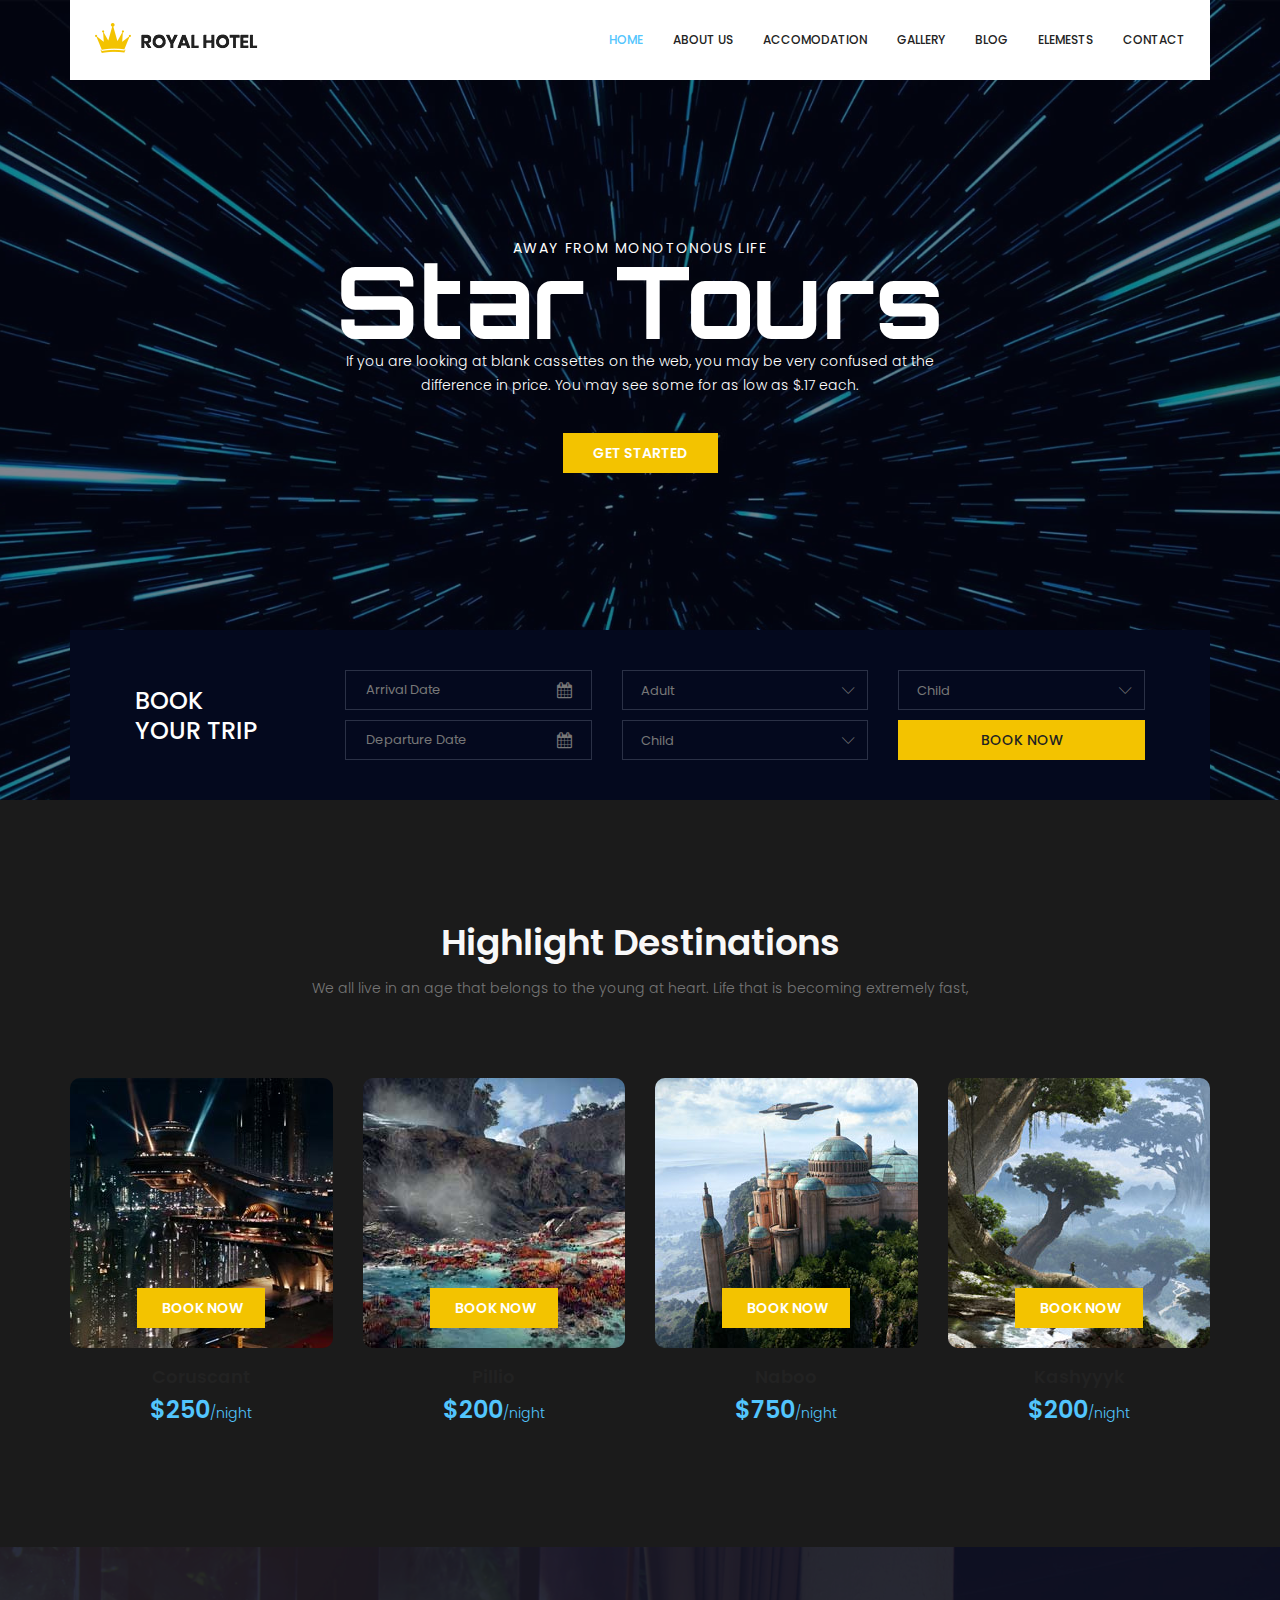
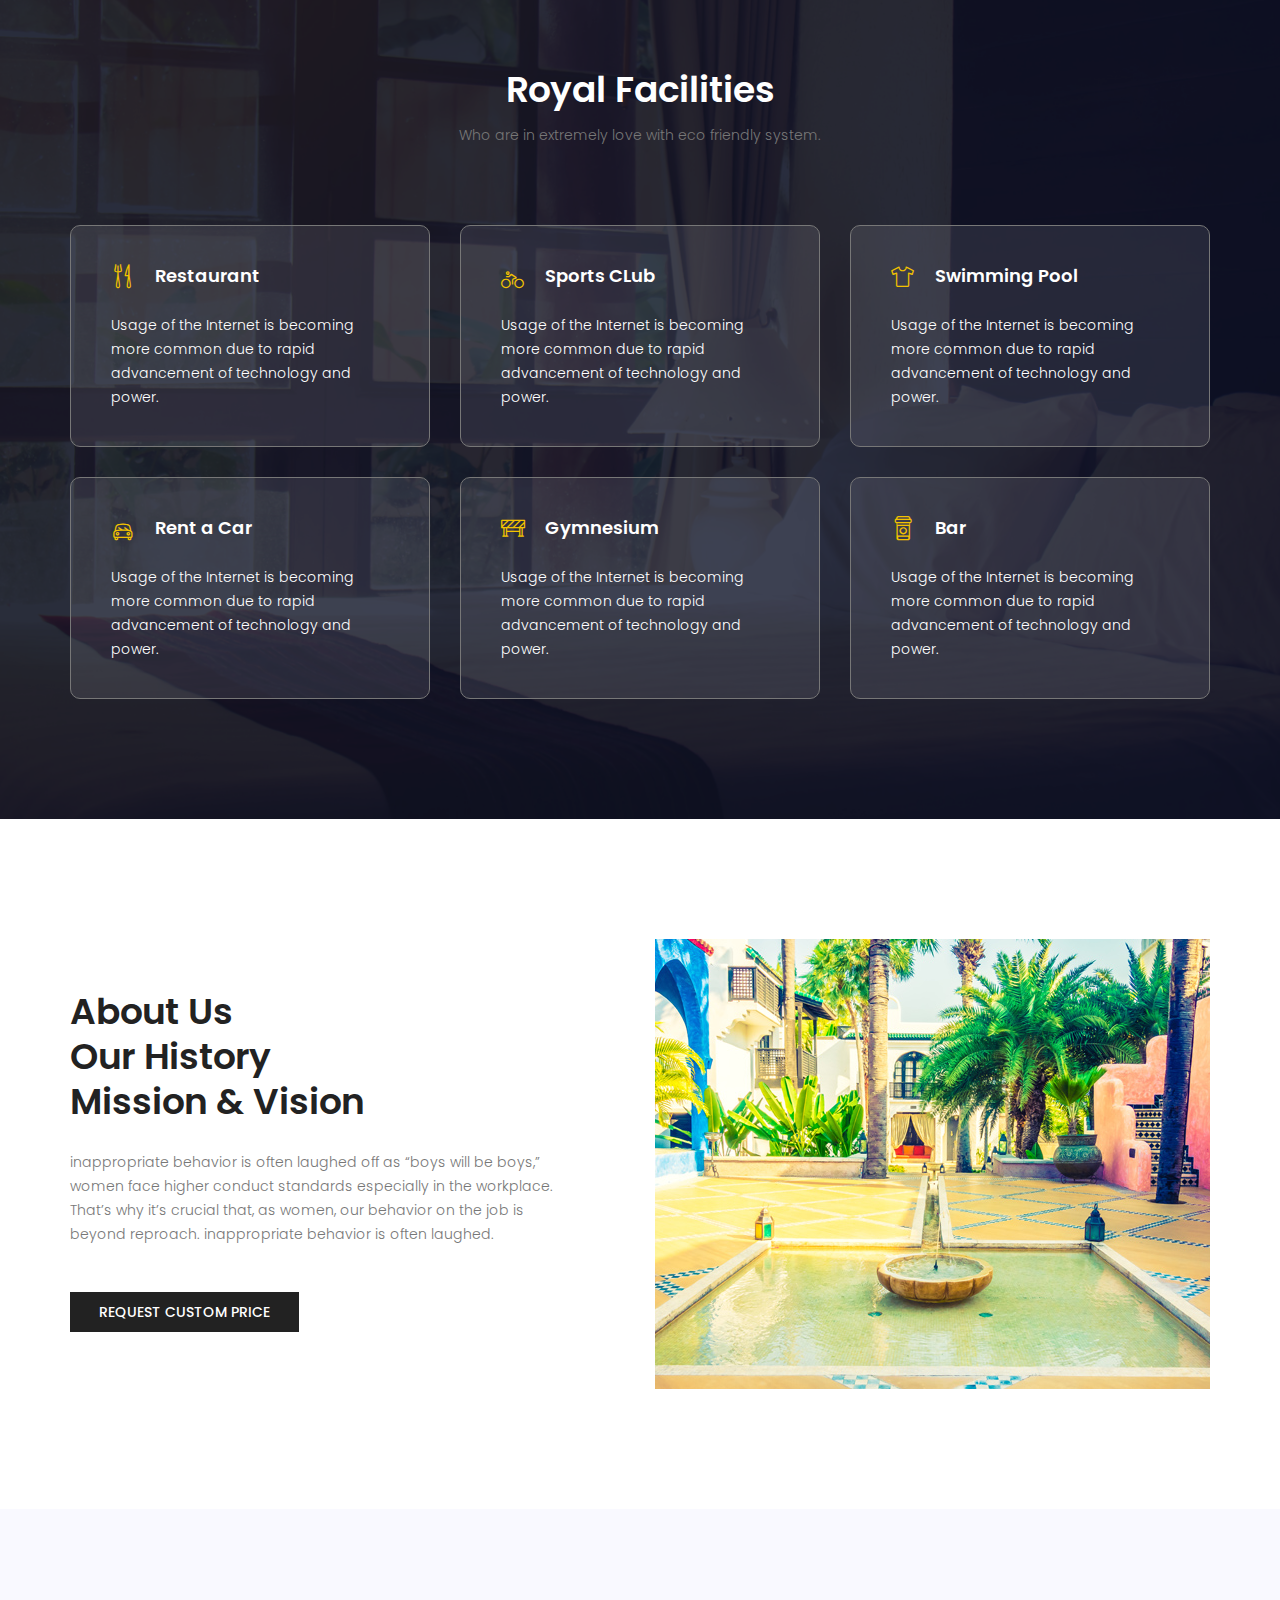
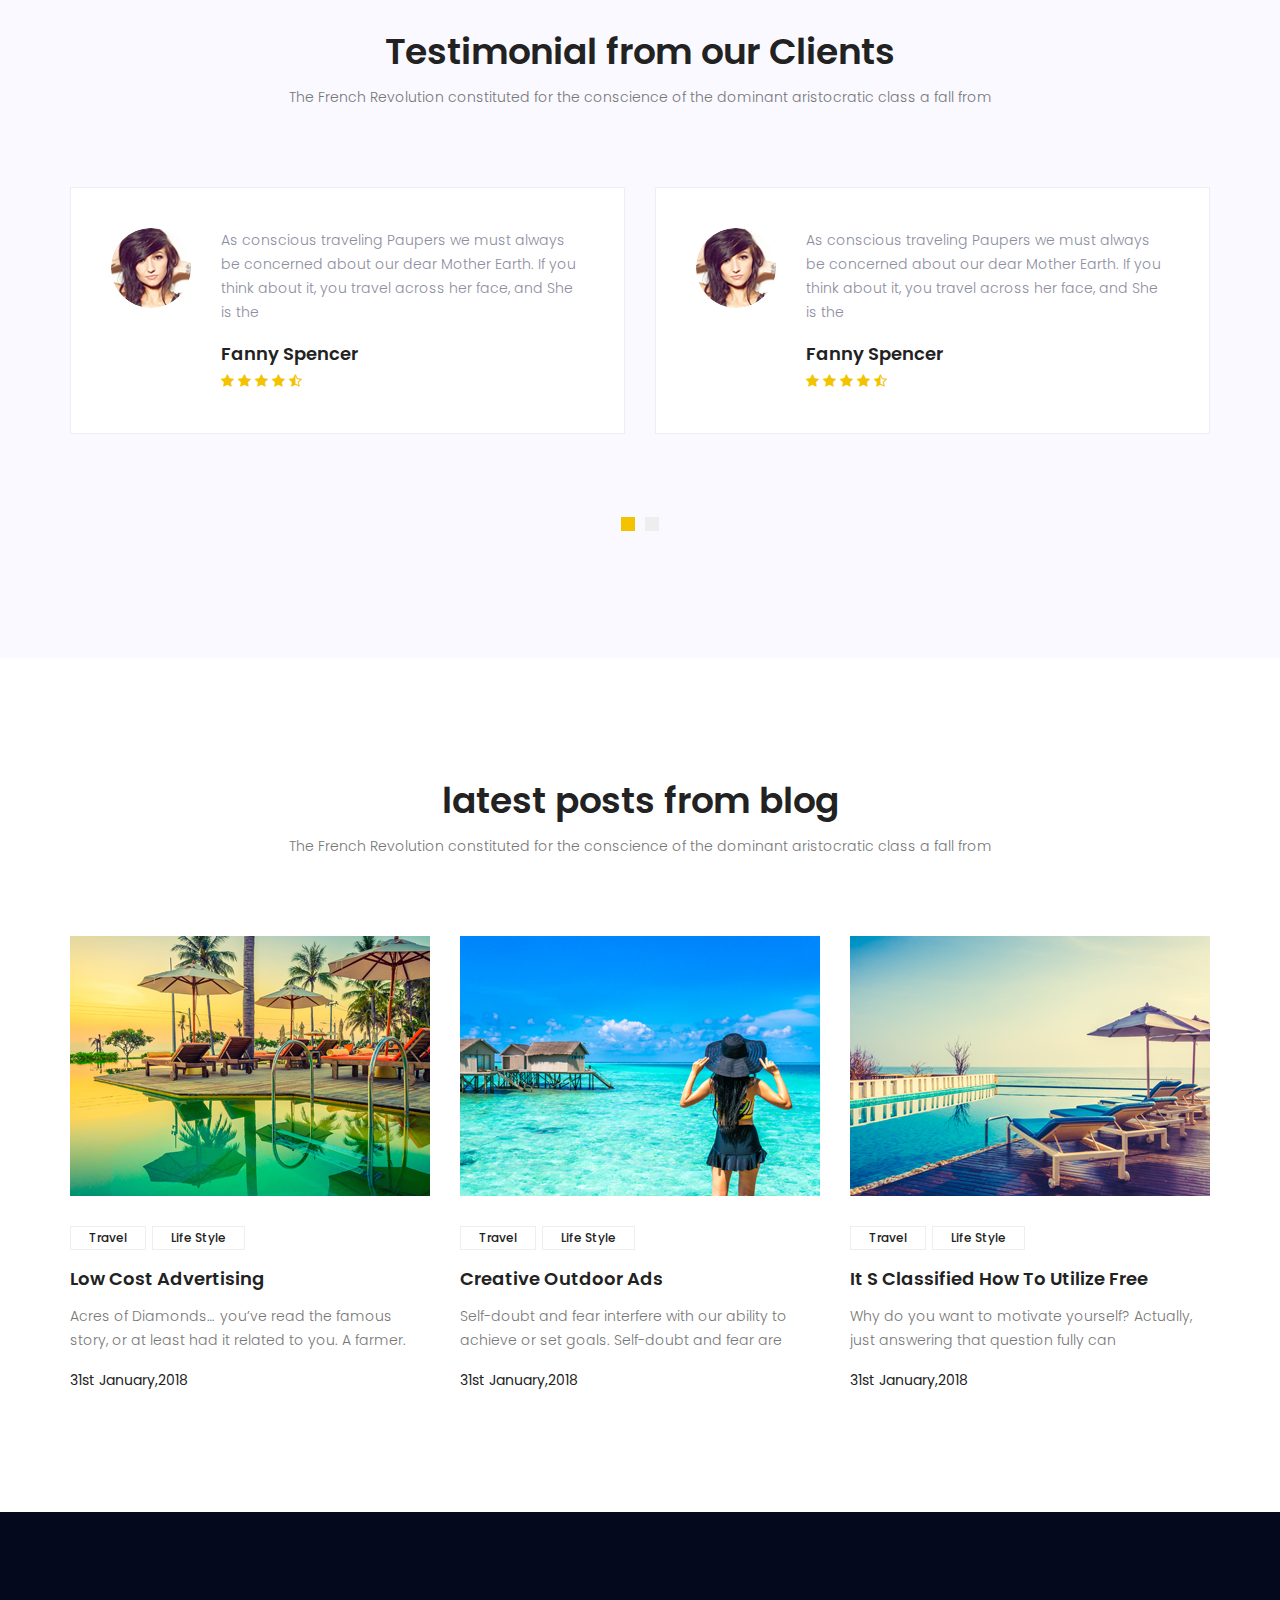
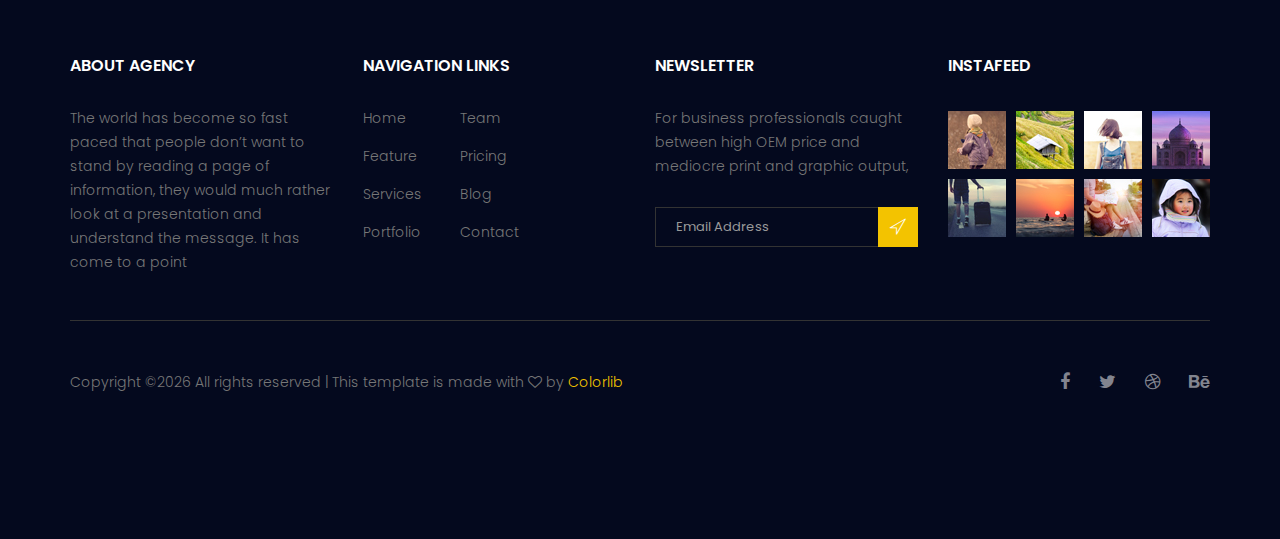
==== index.html @ d8315444 "Add files via upload" ====
<!doctype html>
<html lang="en">
    <head>
        <!-- Required meta tags -->
        <meta charset="utf-8">
        <meta name="viewport" content="width=device-width, initial-scale=1, shrink-to-fit=no">
        <link rel="icon" href="image/favicon.png" type="image/png">
        <title>Royal Hotel</title>
        <!-- Bootstrap CSS -->
        <link rel="stylesheet" href="css/bootstrap.css">
        <link rel="stylesheet" href="vendors/linericon/style.css">
        <link rel="stylesheet" href="css/font-awesome.min.css">
        <link rel="stylesheet" href="vendors/owl-carousel/owl.carousel.min.css">
        <link rel="stylesheet" href="vendors/bootstrap-datepicker/bootstrap-datetimepicker.min.css">
        <link rel="stylesheet" href="vendors/nice-select/css/nice-select.css">
        <link rel="stylesheet" href="vendors/owl-carousel/owl.carousel.min.css">
        <link rel="preconnect" href="https://fonts.googleapis.com">
        <link rel="preconnect" href="https://fonts.gstatic.com" crossorigin>
        <link href="https://fonts.googleapis.com/css2?family=Orbitron:wght@400..900&display=swap" rel="stylesheet">
        <!-- main css -->
        <link rel="stylesheet" href="css/style.css">
        <link rel="stylesheet" href="css/responsive.css">
    </head>
    <body>
        <!--================Header Area =================-->
        <header class="header_area">
            <div class="container">
                <nav class="navbar navbar-expand-lg navbar-light">
                    <!-- Brand and toggle get grouped for better mobile display -->
                    <a class="navbar-brand logo_h" href="index.html"><img src="image/Logo.png" alt=""></a>
                    <button class="navbar-toggler" type="button" data-toggle="collapse" data-target="#navbarSupportedContent" aria-controls="navbarSupportedContent" aria-expanded="false" aria-label="Toggle navigation">
                        <span class="icon-bar"></span>
                        <span class="icon-bar"></span>
                        <span class="icon-bar"></span>
                    </button>
                    <!-- Collect the nav links, forms, and other content for toggling -->
                    <div class="collapse navbar-collapse offset" id="navbarSupportedContent">
                        <ul class="nav navbar-nav menu_nav ml-auto">
                            <li class="nav-item active"><a class="nav-link" href="index.html">Home</a></li> 
                            <li class="nav-item"><a class="nav-link" href="about.html">About us</a></li>
                            <li class="nav-item"><a class="nav-link" href="accomodation.html">Accomodation</a></li>
                            <li class="nav-item"><a class="nav-link" href="gallery.html">Gallery</a></li>
                            <li class="nav-item submenu dropdown">
                                <a href="#" class="nav-link dropdown-toggle" data-toggle="dropdown" role="button" aria-haspopup="true" aria-expanded="false">Blog</a>
                                <ul class="dropdown-menu">
                                    <li class="nav-item"><a class="nav-link" href="blog.html">Blog</a></li>
                                    <li class="nav-item"><a class="nav-link" href="blog-single.html">Blog Details</a></li>
                                </ul>
                            </li> 
                            <li class="nav-item"><a class="nav-link" href="elements.html">Elemests</a></li>
                            <li class="nav-item"><a class="nav-link" href="contact.html">Contact</a></li>
                        </ul>
                    </div> 
                </nav>
            </div>
        </header>
        <!--================Header Area =================-->
        
        <!--================Banner Area =================-->
        <section class="banner_area">
            <div class="booking_table d_flex align-items-center">
            	<div class="overlay bg-parallax" data-stellar-ratio="0.9" data-stellar-vertical-offset="0" data-background=""></div>
				<div class="container">
					<div class="banner_content text-center">
						<h6>Away from monotonous life</h6>
						<h2>Star Tours</h2>
						<p>If you are looking at blank cassettes on the web, you may be very confused at the<br> difference in price. You may see some for as low as $.17 each.</p>
						<a href="#" class="btn theme_btn button_hover">Get Started</a>
					</div>
				</div>
            </div>
            <div class="hotel_booking_area position">
                <div class="container">
                    <div class="hotel_booking_table">
                        <div class="col-md-3">
                            <h2>Book<br> Your Trip</h2>
                        </div>
                        <div class="col-md-9">
                            <div class="boking_table">
                                <div class="row">
                                    <div class="col-md-4">
                                        <div class="book_tabel_item">
                                            <div class="form-group">
                                                <div class='input-group date' id='datetimepicker11'>
                                                    <input type='text' class="form-control" placeholder="Arrival Date"/>
                                                    <span class="input-group-addon">
                                                        <i class="fa fa-calendar" aria-hidden="true"></i>
                                                    </span>
                                                </div>
                                            </div>
                                            <div class="form-group">
                                                <div class='input-group date' id='datetimepicker1'>
                                                    <input type='text' class="form-control" placeholder="Departure Date"/>
                                                    <span class="input-group-addon">
                                                        <i class="fa fa-calendar" aria-hidden="true"></i>
                                                    </span>
                                                </div>
                                            </div>
                                        </div>
                                    </div>
                                    <div class="col-md-4">
                                        <div class="book_tabel_item">
                                            <div class="input-group">
                                                <select class="wide">
                                                    <option data-display="Adult">Adult</option>
                                                    <option value="1">Old</option>
                                                    <option value="2">Younger</option>
                                                    <option value="3">Potato</option>
                                                </select>
                                            </div>
                                            <div class="input-group">
                                                <select class="wide">
                                                    <option data-display="Child">Child</option>
                                                    <option value="1">Child</option>
                                                    <option value="2">Baby</option>
                                                    <option value="3">Child</option>
                                                </select>
                                            </div>
                                        </div>
                                    </div>
                                    <div class="col-md-4">
                                        <div class="book_tabel_item">
                                            <div class="input-group">
                                                <select class="wide">
                                                    <option data-display="Child">Number of Rooms</option>
                                                    <option value="1">Room 01</option>
                                                    <option value="2">Room 02</option>
                                                    <option value="3">Room 03</option>
                                                </select>
                                            </div>
                                            <a class="book_now_btn button_hover" href="#">Book Now</a>
                                        </div>
                                    </div>
                                </div>
                            </div>
                        </div>
                    </div>
                </div>
            </div>
        </section>
        <!--================Banner Area =================-->
        
        <!--================ Accomodation Area  =================-->
        <section class="accomodation_area section_gap">
            <div class="container">
                <div class="section_title text-center">
                    <h2 class="accomodation_title_color">Highlight Destinations</h2>
                    <p>We all live in an age that belongs to the young at heart. Life that is becoming extremely fast, </p>
                </div>
                <div class="row mb_30">
                    <div class="col-lg-3 col-sm-6">
                        <div class="accomodation_item text-center">
                            <div class="hotel_img">
                                <img src="image/coruscant_planeta_star_tours_turismo_espacial.jpg" alt="">
                                <a href="#" class="btn theme_btn button_hover">Book Now</a>
                            </div>
                            <a href="#"><h4 class="sec_h4">Coruscant</h4></a>
                            <h5>$250<small>/night</small></h5>
                        </div>
                    </div>
                    <div class="col-lg-3 col-sm-6">
                        <div class="accomodation_item text-center">
                            <div class="hotel_img">
                                <img src="image/pillio-planeta-tour-star-tours-turismo.jpg" alt="">
                                <a href="#" class="btn theme_btn button_hover">Book Now</a>
                            </div>
                            <a href="#"><h4 class="sec_h4">Pillio</h4></a>
                            <h5>$200<small>/night</small></h5>
                        </div>
                    </div>
                    <div class="col-lg-3 col-sm-6">
                        <div class="accomodation_item text-center">
                            <div class="hotel_img">
                                <img src="image/visite_planeta_naboo_star_tours.jpg" alt="">
                                <a href="#" class="btn theme_btn button_hover">Book Now</a>
                            </div>
                            <a href="#"><h4 class="sec_h4">Naboo</h4></a>
                            <h5>$750<small>/night</small></h5>
                        </div>
                    </div>
                    <div class="col-lg-3 col-sm-6">
                        <div class="accomodation_item text-center">
                            <div class="hotel_img">
                                <img src="image/kashyyyk_planeta_star_tours_turismo_espacial.jpg" alt="">
                                <a href="#" class="btn theme_btn button_hover">Book Now</a>
                            </div>
                            <a href="#"><h4 class="sec_h4">Kashyyyk</h4></a>
                            <h5>$200<small>/night</small></h5>
                        </div>
                    </div>
                </div>
            </div>
        </section>
        <!--================ Accomodation Area  =================-->
        
        <!--================ Facilities Area  =================-->
        <section class="facilities_area section_gap">
            <div class="overlay bg-parallax" data-stellar-ratio="0.8" data-stellar-vertical-offset="0" data-background="">  
            </div>
            <div class="container">
                <div class="section_title text-center">
                    <h2 class="title_w">Royal Facilities</h2>
                    <p>Who are in extremely love with eco friendly system.</p>
                </div>
                <div class="row mb_30">
                    <div class="col-lg-4 col-md-6">
                        <div class="facilities_item">
                            <h4 class="sec_h4"><i class="lnr lnr-dinner"></i>Restaurant</h4>
                            <p>Usage of the Internet is becoming more common due to rapid advancement of technology and power.</p>
                        </div>
                    </div>
                    <div class="col-lg-4 col-md-6">
                        <div class="facilities_item">
                            <h4 class="sec_h4"><i class="lnr lnr-bicycle"></i>Sports CLub</h4>
                            <p>Usage of the Internet is becoming more common due to rapid advancement of technology and power.</p>
                        </div>
                    </div>
                    <div class="col-lg-4 col-md-6">
                        <div class="facilities_item">
                            <h4 class="sec_h4"><i class="lnr lnr-shirt"></i>Swimming Pool</h4>
                            <p>Usage of the Internet is becoming more common due to rapid advancement of technology and power.</p>
                        </div>
                    </div>
                    <div class="col-lg-4 col-md-6">
                        <div class="facilities_item">
                            <h4 class="sec_h4"><i class="lnr lnr-car"></i>Rent a Car</h4>
                            <p>Usage of the Internet is becoming more common due to rapid advancement of technology and power.</p>
                        </div>
                    </div>
                    <div class="col-lg-4 col-md-6">
                        <div class="facilities_item">
                            <h4 class="sec_h4"><i class="lnr lnr-construction"></i>Gymnesium</h4>
                            <p>Usage of the Internet is becoming more common due to rapid advancement of technology and power.</p>
                        </div>
                    </div>
                    <div class="col-lg-4 col-md-6">
                        <div class="facilities_item">
                            <h4 class="sec_h4"><i class="lnr lnr-coffee-cup"></i>Bar</h4>
                            <p>Usage of the Internet is becoming more common due to rapid advancement of technology and power.</p>
                        </div>
                    </div>
                </div>
            </div>
        </section>
        <!--================ Facilities Area  =================-->
        
        <!--================ About History Area  =================-->
        <section class="about_history_area section_gap">
            <div class="container">
                <div class="row">
                    <div class="col-md-6 d_flex align-items-center">
                        <div class="about_content ">
                            <h2 class="title title_color">About Us <br>Our History<br>Mission & Vision</h2>
                            <p>inappropriate behavior is often laughed off as “boys will be boys,” women face higher conduct standards especially in the workplace. That’s why it’s crucial that, as women, our behavior on the job is beyond reproach. inappropriate behavior is often laughed.</p>
                            <a href="#" class="button_hover theme_btn_two">Request Custom Price</a>
                        </div>
                    </div>
                    <div class="col-md-6">
                        <img class="img-fluid" src="image/about_bg.jpg" alt="img">
                    </div>
                </div>
            </div>
        </section>
        <!--================ About History Area  =================-->
        
        <!--================ Testimonial Area  =================-->
        <section class="testimonial_area section_gap">
            <div class="container">
                <div class="section_title text-center">
                    <h2 class="title_color">Testimonial from our Clients</h2>
                    <p>The French Revolution constituted for the conscience of the dominant aristocratic class a fall from </p>
                </div>
                <div class="testimonial_slider owl-carousel">
                    <div class="media testimonial_item">
                        <img class="rounded-circle" src="image/testtimonial-1.jpg" alt="">
                        <div class="media-body">
                            <p>As conscious traveling Paupers we must always be concerned about our dear Mother Earth. If you think about it, you travel across her face, and She is the </p>
                            <a href="#"><h4 class="sec_h4">Fanny Spencer</h4></a>
                            <div class="star">
                                <a href="#"><i class="fa fa-star"></i></a>
                                <a href="#"><i class="fa fa-star"></i></a>
                                <a href="#"><i class="fa fa-star"></i></a>
                                <a href="#"><i class="fa fa-star"></i></a>
                                <a href="#"><i class="fa fa-star-half-o"></i></a>
                            </div>
                        </div>
                    </div>    
                    <div class="media testimonial_item">
                        <img class="rounded-circle" src="image/testtimonial-1.jpg" alt="">
                        <div class="media-body">
                            <p>As conscious traveling Paupers we must always be concerned about our dear Mother Earth. If you think about it, you travel across her face, and She is the </p>
                            <a href="#"><h4 class="sec_h4">Fanny Spencer</h4></a>
                            <div class="star">
                                <a href="#"><i class="fa fa-star"></i></a>
                                <a href="#"><i class="fa fa-star"></i></a>
                                <a href="#"><i class="fa fa-star"></i></a>
                                <a href="#"><i class="fa fa-star"></i></a>
                                <a href="#"><i class="fa fa-star-half-o"></i></a>
                            </div>
                        </div>
                    </div>
                    <div class="media testimonial_item">
                        <img class="rounded-circle" src="image/testtimonial-1.jpg" alt="">
                        <div class="media-body">
                            <p>As conscious traveling Paupers we must always be concerned about our dear Mother Earth. If you think about it, you travel across her face, and She is the </p>
                            <a href="#"><h4 class="sec_h4">Fanny Spencer</h4></a>
                            <div class="star">
                                <a href="#"><i class="fa fa-star"></i></a>
                                <a href="#"><i class="fa fa-star"></i></a>
                                <a href="#"><i class="fa fa-star"></i></a>
                                <a href="#"><i class="fa fa-star"></i></a>
                                <a href="#"><i class="fa fa-star-half-o"></i></a>
                            </div>
                        </div>
                    </div>    
                    <div class="media testimonial_item">
                        <img class="rounded-circle" src="image/testtimonial-1.jpg" alt="">
                        <div class="media-body">
                            <p>As conscious traveling Paupers we must always be concerned about our dear Mother Earth. If you think about it, you travel across her face, and She is the </p>
                            <a href="#"><h4 class="sec_h4">Fanny Spencer</h4></a>
                            <div class="star">
                                <a href="#"><i class="fa fa-star"></i></a>
                                <a href="#"><i class="fa fa-star"></i></a>
                                <a href="#"><i class="fa fa-star"></i></a>
                                <a href="#"><i class="fa fa-star"></i></a>
                                <a href="#"><i class="fa fa-star-half-o"></i></a>
                            </div>
                        </div>
                    </div>
                </div>
            </div>
        </section>
        <!--================ Testimonial Area  =================-->
        
        <!--================ Latest Blog Area  =================-->
        <section class="latest_blog_area section_gap">
            <div class="container">
                <div class="section_title text-center">
                    <h2 class="title_color">latest posts from blog</h2>
                    <p>The French Revolution constituted for the conscience of the dominant aristocratic class a fall from </p>
                </div>
                <div class="row mb_30">
                    <div class="col-lg-4 col-md-6">
                        <div class="single-recent-blog-post">
                            <div class="thumb">
                                <img class="img-fluid" src="image/blog/blog-1.jpg" alt="post">
                            </div>
                            <div class="details">
                                <div class="tags">
                                    <a href="#" class="button_hover tag_btn">Travel</a>
                                    <a href="#" class="button_hover tag_btn">Life Style</a>
                                </div>
                                <a href="#"><h4 class="sec_h4">Low Cost Advertising</h4></a>
                                <p>Acres of Diamonds… you’ve read the famous story, or at least had it related to you. A farmer.</p>
                                <h6 class="date title_color">31st January,2018</h6>
                            </div>	
                        </div>
                    </div>
                    <div class="col-lg-4 col-md-6">
                        <div class="single-recent-blog-post">
                            <div class="thumb">
                                <img class="img-fluid" src="image/blog/blog-2.jpg" alt="post">
                            </div>
                            <div class="details">
                                <div class="tags">
                                    <a href="#" class="button_hover tag_btn">Travel</a>
                                    <a href="#" class="button_hover tag_btn">Life Style</a>
                                </div>
                                <a href="#"><h4 class="sec_h4">Creative Outdoor Ads</h4></a>
                                <p>Self-doubt and fear interfere with our ability to achieve or set goals. Self-doubt and fear are</p>
                                <h6 class="date title_color">31st January,2018</h6>
                            </div>	
                        </div>
                    </div>
                    <div class="col-lg-4 col-md-6">
                        <div class="single-recent-blog-post">
                            <div class="thumb">
                                <img class="img-fluid" src="image/blog/blog-3.jpg" alt="post">
                            </div>
                            <div class="details">
                                <div class="tags">
                                    <a href="#" class="button_hover tag_btn">Travel</a>
                                    <a href="#" class="button_hover tag_btn">Life Style</a>
                                </div>
                                <a href="#"><h4 class="sec_h4">It S Classified How To Utilize Free</h4></a>
                                <p>Why do you want to motivate yourself? Actually, just answering that question fully can </p>
                                <h6 class="date title_color">31st January,2018</h6>
                            </div>	
                        </div>
                    </div>
                </div>
            </div>
        </section>
        <!--================ Recent Area  =================-->
        
        <!--================ start footer Area  =================-->	
        <footer class="footer-area section_gap">
            <div class="container">
                <div class="row">
                    <div class="col-lg-3  col-md-6 col-sm-6">
                        <div class="single-footer-widget">
                            <h6 class="footer_title">About Agency</h6>
                            <p>The world has become so fast paced that people don’t want to stand by reading a page of information, they would much rather look at a presentation and understand the message. It has come to a point </p>
                        </div>
                    </div>
                    <div class="col-lg-3 col-md-6 col-sm-6">
                        <div class="single-footer-widget">
                            <h6 class="footer_title">Navigation Links</h6>
                            <div class="row">
                                <div class="col-4">
                                    <ul class="list_style">
                                        <li><a href="#">Home</a></li>
                                        <li><a href="#">Feature</a></li>
                                        <li><a href="#">Services</a></li>
                                        <li><a href="#">Portfolio</a></li>
                                    </ul>
                                </div>
                                <div class="col-4">
                                    <ul class="list_style">
                                        <li><a href="#">Team</a></li>
                                        <li><a href="#">Pricing</a></li>
                                        <li><a href="#">Blog</a></li>
                                        <li><a href="#">Contact</a></li>
                                    </ul>
                                </div>										
                            </div>							
                        </div>
                    </div>							
                    <div class="col-lg-3 col-md-6 col-sm-6">
                        <div class="single-footer-widget">
                            <h6 class="footer_title">Newsletter</h6>
                            <p>For business professionals caught between high OEM price and mediocre print and graphic output, </p>		
                            <div id="mc_embed_signup">
                                <form target="_blank" action="https://spondonit.us12.list-manage.com/subscribe/post?u=1462626880ade1ac87bd9c93a&amp;id=92a4423d01" method="get" class="subscribe_form relative">
                                    <div class="input-group d-flex flex-row">
                                        <input name="EMAIL" placeholder="Email Address" onfocus="this.placeholder = ''" onblur="this.placeholder = 'Email Address '" required="" type="email">
                                        <button class="btn sub-btn"><span class="lnr lnr-location"></span></button>		
                                    </div>									
                                    <div class="mt-10 info"></div>
                                </form>
                            </div>
                        </div>
                    </div>
                    <div class="col-lg-3 col-md-6 col-sm-6">
                        <div class="single-footer-widget instafeed">
                            <h6 class="footer_title">InstaFeed</h6>
                            <ul class="list_style instafeed d-flex flex-wrap">
                                <li><img src="image/instagram/Image-01.jpg" alt=""></li>
                                <li><img src="image/instagram/Image-02.jpg" alt=""></li>
                                <li><img src="image/instagram/Image-03.jpg" alt=""></li>
                                <li><img src="image/instagram/Image-04.jpg" alt=""></li>
                                <li><img src="image/instagram/Image-05.jpg" alt=""></li>
                                <li><img src="image/instagram/Image-06.jpg" alt=""></li>
                                <li><img src="image/instagram/Image-07.jpg" alt=""></li>
                                <li><img src="image/instagram/Image-08.jpg" alt=""></li>
                            </ul>
                        </div>
                    </div>						
                </div>
                <div class="border_line"></div>
                <div class="row footer-bottom d-flex justify-content-between align-items-center">
                    <p class="col-lg-8 col-sm-12 footer-text m-0"><!-- Link back to Colorlib can't be removed. Template is licensed under CC BY 3.0. -->
Copyright &copy;<script>document.write(new Date().getFullYear());</script> All rights reserved | This template is made with <i class="fa fa-heart-o" aria-hidden="true"></i> by <a href="https://colorlib.com" target="_blank">Colorlib</a>
<!-- Link back to Colorlib can't be removed. Template is licensed under CC BY 3.0. --></p>
                    <div class="col-lg-4 col-sm-12 footer-social">
                        <a href="#"><i class="fa fa-facebook"></i></a>
                        <a href="#"><i class="fa fa-twitter"></i></a>
                        <a href="#"><i class="fa fa-dribbble"></i></a>
                        <a href="#"><i class="fa fa-behance"></i></a>
                    </div>
                </div>
            </div>
        </footer>
		<!--================ End footer Area  =================-->
        
        
        <!-- Optional JavaScript -->
        <!-- jQuery first, then Popper.js, then Bootstrap JS -->
        <script src="js/jquery-3.2.1.min.js"></script>
        <script src="js/popper.js"></script>
        <script src="js/bootstrap.min.js"></script>
        <script src="vendors/owl-carousel/owl.carousel.min.js"></script>
        <script src="js/jquery.ajaxchimp.min.js"></script>
        <script src="js/mail-script.js"></script>
        <script src="vendors/bootstrap-datepicker/bootstrap-datetimepicker.min.js"></script>
        <script src="vendors/nice-select/js/jquery.nice-select.js"></script>
        <script src="js/mail-script.js"></script>
        <script src="js/stellar.js"></script>
        <script src="vendors/lightbox/simpleLightbox.min.js"></script>
        <script src="js/custom.js"></script>
    </body>
</html>
---- vendors/linericon/style.css ----
@font-face {
	font-family: 'Linearicons-Free';
	src:url('fonts/Linearicons-Free.eot?w118d');
	src:url('fonts/Linearicons-Free.eot?#iefixw118d') format('embedded-opentype'),
		url('fonts/Linearicons-Free.woff2?w118d') format('woff2'),
		url('fonts/Linearicons-Free.woff?w118d') format('woff'),
		url('fonts/Linearicons-Free.ttf?w118d') format('truetype'),
		url('fonts/Linearicons-Free.svg?w118d#Linearicons-Free') format('svg');
	font-weight: normal;
	font-style: normal;
}

.lnr {
	font-family: 'Linearicons-Free';
	speak: none;
	font-style: normal;
	font-weight: normal;
	font-variant: normal;
	text-transform: none;
	line-height: 1;

	/* Better Font Rendering =========== */
	-webkit-font-smoothing: antialiased;
	-moz-osx-font-smoothing: grayscale;
}

.lnr-home:before {
	content: "\e800";
}
.lnr-apartment:before {
	content: "\e801";
}
.lnr-pencil:before {
	content: "\e802";
}
.lnr-magic-wand:before {
	content: "\e803";
}
.lnr-drop:before {
	content: "\e804";
}
.lnr-lighter:before {
	content: "\e805";
}
.lnr-poop:before {
	content: "\e806";
}
.lnr-sun:before {
	content: "\e807";
}
.lnr-moon:before {
	content: "\e808";
}
.lnr-cloud:before {
	content: "\e809";
}
.lnr-cloud-upload:before {
	content: "\e80a";
}
.lnr-cloud-download:before {
	content: "\e80b";
}
.lnr-cloud-sync:before {
	content: "\e80c";
}
.lnr-cloud-check:before {
	content: "\e80d";
}
.lnr-database:before {
	content: "\e80e";
}
.lnr-lock:before {
	content: "\e80f";
}
.lnr-cog:before {
	content: "\e810";
}
.lnr-trash:before {
	content: "\e811";
}
.lnr-dice:before {
	content: "\e812";
}
.lnr-heart:before {
	content: "\e813";
}
.lnr-star:before {
	content: "\e814";
}
.lnr-star-half:before {
	content: "\e815";
}
.lnr-star-empty:before {
	content: "\e816";
}
.lnr-flag:before {
	content: "\e817";
}
.lnr-envelope:before {
	content: "\e818";
}
.lnr-paperclip:before {
	content: "\e819";
}
.lnr-inbox:before {
	content: "\e81a";
}
.lnr-eye:before {
	content: "\e81b";
}
.lnr-printer:before {
	content: "\e81c";
}
.lnr-file-empty:before {
	content: "\e81d";
}
.lnr-file-add:before {
	content: "\e81e";
}
.lnr-enter:before {
	content: "\e81f";
}
.lnr-exit:before {
	content: "\e820";
}
.lnr-graduation-hat:before {
	content: "\e821";
}
.lnr-license:before {
	content: "\e822";
}
.lnr-music-note:before {
	content: "\e823";
}
.lnr-film-play:before {
	content: "\e824";
}
.lnr-camera-video:before {
	content: "\e825";
}
.lnr-camera:before {
	content: "\e826";
}
.lnr-picture:before {
	content: "\e827";
}
.lnr-book:before {
	content: "\e828";
}
.lnr-bookmark:before {
	content: "\e829";
}
.lnr-user:before {
	content: "\e82a";
}
.lnr-users:before {
	content: "\e82b";
}
.lnr-shirt:before {
	content: "\e82c";
}
.lnr-store:before {
	content: "\e82d";
}
.lnr-cart:before {
	content: "\e82e";
}
.lnr-tag:before {
	content: "\e82f";
}
.lnr-phone-handset:before {
	content: "\e830";
}
.lnr-phone:before {
	content: "\e831";
}
.lnr-pushpin:before {
	content: "\e832";
}
.lnr-map-marker:before {
	content: "\e833";
}
.lnr-map:before {
	content: "\e834";
}
.lnr-location:before {
	content: "\e835";
}
.lnr-calendar-full:before {
	content: "\e836";
}
.lnr-keyboard:before {
	content: "\e837";
}
.lnr-spell-check:before {
	content: "\e838";
}
.lnr-screen:before {
	content: "\e839";
}
.lnr-smartphone:before {
	content: "\e83a";
}
.lnr-tablet:before {
	content: "\e83b";
}
.lnr-laptop:before {
	content: "\e83c";
}
.lnr-laptop-phone:before {
	content: "\e83d";
}
.lnr-power-switch:before {
	content: "\e83e";
}
.lnr-bubble:before {
	content: "\e83f";
}
.lnr-heart-pulse:before {
	content: "\e840";
}
.lnr-construction:before {
	content: "\e841";
}
.lnr-pie-chart:before {
	content: "\e842";
}
.lnr-chart-bars:before {
	content: "\e843";
}
.lnr-gift:before {
	content: "\e844";
}
.lnr-diamond:before {
	content: "\e845";
}
.lnr-linearicons:before {
	content: "\e846";
}
.lnr-dinner:before {
	content: "\e847";
}
.lnr-coffee-cup:before {
	content: "\e848";
}
.lnr-leaf:before {
	content: "\e849";
}
.lnr-paw:before {
	content: "\e84a";
}
.lnr-rocket:before {
	content: "\e84b";
}
.lnr-briefcase:before {
	content: "\e84c";
}
.lnr-bus:before {
	content: "\e84d";
}
.lnr-car:before {
	content: "\e84e";
}
.lnr-train:before {
	content: "\e84f";
}
.lnr-bicycle:before {
	content: "\e850";
}
.lnr-wheelchair:before {
	content: "\e851";
}
.lnr-select:before {
	content: "\e852";
}
.lnr-earth:before {
	content: "\e853";
}
.lnr-smile:before {
	content: "\e854";
}
.lnr-sad:before {
	content: "\e855";
}
.lnr-neutral:before {
	content: "\e856";
}
.lnr-mustache:before {
	content: "\e857";
}
.lnr-alarm:before {
	content: "\e858";
}
.lnr-bullhorn:before {
	content: "\e859";
}
.lnr-volume-high:before {
	content: "\e85a";
}
.lnr-volume-medium:before {
	content: "\e85b";
}
.lnr-volume-low:before {
	content: "\e85c";
}
.lnr-volume:before {
	content: "\e85d";
}
.lnr-mic:before {
	content: "\e85e";
}
.lnr-hourglass:before {
	content: "\e85f";
}
.lnr-undo:before {
	content: "\e860";
}
.lnr-redo:before {
	content: "\e861";
}
.lnr-sync:before {
	content: "\e862";
}
.lnr-history:before {
	content: "\e863";
}
.lnr-clock:before {
	content: "\e864";
}
.lnr-download:before {
	content: "\e865";
}
.lnr-upload:before {
	content: "\e866";
}
.lnr-enter-down:before {
	content: "\e867";
}
.lnr-exit-up:before {
	content: "\e868";
}
.lnr-bug:before {
	content: "\e869";
}
.lnr-code:before {
	content: "\e86a";
}
.lnr-link:before {
	content: "\e86b";
}
.lnr-unlink:before {
	content: "\e86c";
}
.lnr-thumbs-up:before {
	content: "\e86d";
}
.lnr-thumbs-down:before {
	content: "\e86e";
}
.lnr-magnifier:before {
	content: "\e86f";
}
.lnr-cross:before {
	content: "\e870";
}
.lnr-menu:before {
	content: "\e871";
}
.lnr-list:before {
	content: "\e872";
}
.lnr-chevron-up:before {
	content: "\e873";
}
.lnr-chevron-down:before {
	content: "\e874";
}
.lnr-chevron-left:before {
	content: "\e875";
}
.lnr-chevron-right:before {
	content: "\e876";
}
.lnr-arrow-up:before {
	content: "\e877";
}
.lnr-arrow-down:before {
	content: "\e878";
}
.lnr-arrow-left:before {
	content: "\e879";
}
.lnr-arrow-right:before {
	content: "\e87a";
}
.lnr-move:before {
	content: "\e87b";
}
.lnr-warning:before {
	content: "\e87c";
}
.lnr-question-circle:before {
	content: "\e87d";
}
.lnr-menu-circle:before {
	content: "\e87e";
}
.lnr-checkmark-circle:before {
	content: "\e87f";
}
.lnr-cross-circle:before {
	content: "\e880";
}
.lnr-plus-circle:before {
	content: "\e881";
}
.lnr-circle-minus:before {
	content: "\e882";
}
.lnr-arrow-up-circle:before {
	content: "\e883";
}
.lnr-arrow-down-circle:before {
	content: "\e884";
}
.lnr-arrow-left-circle:before {
	content: "\e885";
}
.lnr-arrow-right-circle:before {
	content: "\e886";
}
.lnr-chevron-up-circle:before {
	content: "\e887";
}
.lnr-chevron-down-circle:before {
	content: "\e888";
}
.lnr-chevron-left-circle:before {
	content: "\e889";
}
.lnr-chevron-right-circle:before {
	content: "\e88a";
}
.lnr-crop:before {
	content: "\e88b";
}
.lnr-frame-expand:before {
	content: "\e88c";
}
.lnr-frame-contract:before {
	content: "\e88d";
}
.lnr-layers:before {
	content: "\e88e";
}
.lnr-funnel:before {
	content: "\e88f";
}
.lnr-text-format:before {
	content: "\e890";
}
.lnr-text-format-remove:before {
	content: "\e891";
}
.lnr-text-size:before {
	content: "\e892";
}
.lnr-bold:before {
	content: "\e893";
}
.lnr-italic:before {
	content: "\e894";
}
.lnr-underline:before {
	content: "\e895";
}
.lnr-strikethrough:before {
	content: "\e896";
}
.lnr-highlight:before {
	content: "\e897";
}
.lnr-text-align-left:before {
	content: "\e898";
}
.lnr-text-align-center:before {
	content: "\e899";
}
.lnr-text-align-right:before {
	content: "\e89a";
}
.lnr-text-align-justify:before {
	content: "\e89b";
}
.lnr-line-spacing:before {
	content: "\e89c";
}
.lnr-indent-increase:before {
	content: "\e89d";
}
.lnr-indent-decrease:before {
	content: "\e89e";
}
.lnr-pilcrow:before {
	content: "\e89f";
}
.lnr-direction-ltr:before {
	content: "\e8a0";
}
.lnr-direction-rtl:before {
	content: "\e8a1";
}
.lnr-page-break:before {
	content: "\e8a2";
}
.lnr-sort-alpha-asc:before {
	content: "\e8a3";
}
.lnr-sort-amount-asc:before {
	content: "\e8a4";
}
.lnr-hand:before {
	content: "\e8a5";
}
.lnr-pointer-up:before {
	content: "\e8a6";
}
.lnr-pointer-right:before {
	content: "\e8a7";
}
.lnr-pointer-down:before {
	content: "\e8a8";
}
.lnr-pointer-left:before {
	content: "\e8a9";
}
---- vendors/nice-select/css/nice-select.css ----
.nice-select {
  -webkit-tap-highlight-color: transparent;
  background-color: #fff;
  border-radius: 5px;
  border: solid 1px #e8e8e8;
  box-sizing: border-box;
  clear: both;
  cursor: pointer;
  display: block;
  float: left;
  font-family: inherit;
  font-size: 14px;
  font-weight: normal;
  height: 42px;
  line-height: 40px;
  outline: none;
  padding-left: 18px;
  padding-right: 30px;
  position: relative;
  text-align: left !important;
  -webkit-transition: all 0.2s ease-in-out;
  transition: all 0.2s ease-in-out;
  -webkit-user-select: none;
     -moz-user-select: none;
      -ms-user-select: none;
          user-select: none;
  white-space: nowrap;
  width: auto; }
  .nice-select:hover {
    border-color: #dbdbdb; }
  .nice-select:active, .nice-select.open, .nice-select:focus {
    border-color: #999; }
  .nice-select:after {
    border-bottom: 2px solid #999;
    border-right: 2px solid #999;
    content: '';
    display: block;
    height: 5px;
    margin-top: -4px;
    pointer-events: none;
    position: absolute;
    right: 12px;
    top: 50%;
    -webkit-transform-origin: 66% 66%;
        -ms-transform-origin: 66% 66%;
            transform-origin: 66% 66%;
    -webkit-transform: rotate(45deg);
        -ms-transform: rotate(45deg);
            transform: rotate(45deg);
    -webkit-transition: all 0.15s ease-in-out;
    transition: all 0.15s ease-in-out;
    width: 5px; }
  .nice-select.open:after {
    -webkit-transform: rotate(-135deg);
        -ms-transform: rotate(-135deg);
            transform: rotate(-135deg); }
  .nice-select.open .list {
    opacity: 1;
    pointer-events: auto;
    -webkit-transform: scale(1) translateY(0);
        -ms-transform: scale(1) translateY(0);
            transform: scale(1) translateY(0); }
  .nice-select.disabled {
    border-color: #ededed;
    color: #999;
    pointer-events: none; }
    .nice-select.disabled:after {
      border-color: #cccccc; }
  .nice-select.wide {
    width: 100%; }
    .nice-select.wide .list {
      left: 0 !important;
      right: 0 !important; }
  .nice-select.right {
    float: right; }
    .nice-select.right .list {
      left: auto;
      right: 0; }
  .nice-select.small {
    font-size: 12px;
    height: 36px;
    line-height: 34px; }
    .nice-select.small:after {
      height: 4px;
      width: 4px; }
    .nice-select.small .option {
      line-height: 34px;
      min-height: 34px; }
  .nice-select .list {
    background-color: #fff;
    border-radius: 5px;
    box-shadow: 0 0 0 1px rgba(68, 68, 68, 0.11);
    box-sizing: border-box;
    margin-top: 4px;
    opacity: 0;
    overflow: hidden;
    padding: 0;
    pointer-events: none;
    position: absolute;
    top: 100%;
    left: 0;
    -webkit-transform-origin: 50% 0;
        -ms-transform-origin: 50% 0;
            transform-origin: 50% 0;
    -webkit-transform: scale(0.75) translateY(-21px);
        -ms-transform: scale(0.75) translateY(-21px);
            transform: scale(0.75) translateY(-21px);
    -webkit-transition: all 0.2s cubic-bezier(0.5, 0, 0, 1.25), opacity 0.15s ease-out;
    transition: all 0.2s cubic-bezier(0.5, 0, 0, 1.25), opacity 0.15s ease-out;
    z-index: 9; }
    .nice-select .list:hover .option:not(:hover) {
      background-color: transparent !important; }
  .nice-select .option {
    cursor: pointer;
    font-weight: 400;
    line-height: 40px;
    list-style: none;
    min-height: 40px;
    outline: none;
    padding-left: 18px;
    padding-right: 29px;
    text-align: left;
    -webkit-transition: all 0.2s;
    transition: all 0.2s; }
    .nice-select .option:hover, .nice-select .option.focus, .nice-select .option.selected.focus {
      background-color: #f6f6f6; }
    .nice-select .option.selected {
      font-weight: bold; }
    .nice-select .option.disabled {
      background-color: transparent;
      color: #999;
      cursor: default; }

.no-csspointerevents .nice-select .list {
  display: none; }

.no-csspointerevents .nice-select.open .list {
  display: block; }
---- css/style.css ----
/*----------------------------------------------------
@File: Default Styles
@Author: Rocky
@URL: http://wethemez.com
Author E-mail: rockybd1995@gmail.com

This file contains the styling for the actual theme, this
is the file you need to edit to change the look of the
theme.
---------------------------------------------------- */
/*=====================================================================
@Template Name: Royal Hotel
@Author: Rocky
@Developed By: Rocky
@Developer URL: http://rocky.wethemez.com
Author E-mail: rockybd1995@gmail.com

@Default Styles

Table of Content:
01/ Variables
02/ predefin
03/ header
04/ button
05/ banner
06/ breadcrumb
07/ about
08/ team
09/ project 
10/ price 
11/ team 
12/ blog 
13/ video  
14/ features  
15/ career  
16/ contact 
17/ footer

=====================================================================*/
/*----------------------------------------------------*/
/*font Variables*/
/*Color Variables*/
/*=================== fonts ====================*/
@import url("https://fonts.googleapis.com/css?family=Poppins:300,400,500,600,700");
.col-md-offset-right-1, .col-lg-offset-right-1 {
  margin-right: 8.33333333%;
}

@import url('https://fonts.googleapis.com/css2?family=Orbitron:wght@400..900&display=swap');


/*---------------------------------------------------- */
/*----------------------------------------------------*/


.orbitron-h2 {
  font-family: "Orbitron", sans-serif;
  font-optical-sizing: auto;
  font-weight: 400;
  font-style: normal;
}

.list_style {
  list-style: none;
  margin: 0px;
  padding: 0px;
}

a {
  text-decoration: none;
  -webkit-transition: all 0.3s ease-in-out;
  -o-transition: all 0.3s ease-in-out;
  transition: all 0.3s ease-in-out;
}

a:hover, a:focus {
  text-decoration: none;
  outline: none;
}

.row.m0 {
  margin: 0px;
}

.p0 {
  padding: 0px;
}

.mt-30 {
  margin-top: 30px;
}

.mt-25 {
  margin-top: 25px;
}

body {
  line-height: 24px;
  font-size: 14px;
  font-family: "Poppins", sans-serif;
  font-weight: 300;
  color: #777777;
}

section {
  background: #fff;
}

h1, h3, h4, h5, h6 {
  font-family: "Poppins", sans-serif;
  font-weight: 600;
}

button:focus {
  outline: none;
}

@media (min-width: 1200px) {
  .container {
    max-width: 1170px;
  }
}

.section_gap {
  padding: 120px 0;
}

.d_flex {
  display: -webkit-box;
  display: -ms-flexbox;
  display: flex;
}

.row_reverse {
  -webkit-box-orient: horizontal;
  -webkit-box-direction: reverse;
  -ms-flex-direction: row-reverse;
  flex-direction: row-reverse;
}

.mb_30 {
  margin-bottom: -30px;
}

.section_title {
  margin-bottom: 75px;
}

.section_title h2 {
  font-size: 36px;
  line-height: 45px;
  font-weight: 600;
}

.section_title p {
  font-size: 14px;
  line-height: 30px;
  color: #777777;
  margin-bottom: 0px;
}

.title_color {
  color: #222222;
}

.title_w {
  color: #fff;
}

.title {
  font-size: 36px;
  line-height: 45px;
  font-weight: 600;
}

/*---------------------------------------------------- */
/*----------------------------------------------------*/
.theme_btn {
  font-size: 14px;
  line-height: 30px;
  text-transform: uppercase;
  color: #fff;
  font-weight: 600;
  background: #f3c300;
  padding: 5px 30px;
}

.theme_btn:before {
  background: #f8b100;
}

.theme_btn:hover {
  color: #fff;
}

.white_btn {
  background: #fff;
  padding: 0px 40px;
  line-height: 40px;
  font-size: 14px;
  color: #222222;
  font-family: "Poppins", sans-serif;
  font-weight: 500;
}

.button_hover {
  border-radius: 0px;
  position: relative;
  z-index: 1;
  -webkit-transition: all 0.3s linear;
  -o-transition: all 0.3s linear;
  transition: all 0.3s linear;
  overflow: hidden;
  border: 0px;
  display: inline-block;
  text-align: center;
}

.button_hover:before {
  content: "";
  width: 100%;
  height: 100%;
  left: 0;
  top: 0;
  position: absolute;
  -webkit-transform: translateX(-100%);
  -ms-transform: translateX(-100%);
  transform: translateX(-100%);
  z-index: -1;
  background: #f8b100;
  -webkit-transition: all 0.3s linear;
  -o-transition: all 0.3s linear;
  transition: all 0.3s linear;
  opacity: 0;
}

.button_hover:hover {
  color: #fff;
}

.button_hover:hover:before {
  -webkit-transform: translateX(0);
  -ms-transform: translateX(0);
  transform: translateX(0);
  opacity: 1;
}

.theme_btn_two {
  font-size: 14px;
  font-weight: 500;
  line-height: 30px;
  background: #222222;
  color: #fff;
  text-transform: uppercase;
  padding: 5px 29px;
}

.book_now_btn {
  width: 100%;
  display: block;
  background: #f3c300;
  color: #222222;
  text-transform: uppercase;
  font-size: 14px;
  line-height: 30px;
  font-weight: 500;
  padding: 5px 20px;
}

/*---------------------------------------------------- */
/*----------------------------------------------------*/
/*============== header css =============*/
.header_area {
  position: absolute;
  top: 0;
  left: 0;
  width: 100%;
  z-index: 20;
}

.header-top {
  padding: 3px 0px;
}

.header-top a {
  color: #fff;
  -webkit-transition: all 0.3s linear;
  -o-transition: all 0.3s linear;
  transition: all 0.3s linear;
}

.header-top a:hover {
  color: #f3c300;
}

.header-top ul {
  padding-left: 0px;
  margin-bottom: 0px;
}

.header-top ul li {
  display: inline-block;
  margin-right: 15px;
}

@media (max-width: 414px) {
  .header-top ul li {
    margin-right: 0px;
  }
}

.header-top .header-top-left a {
  margin-right: 8px;
  font-size: 12px;
  font-weight: 500;
  line-height: 20px;
  display: inline-block;
}

.header-top .header-top-right {
  text-align: right;
}

.header-top .header-top-right .header-social a {
  color: #fff;
  margin-left: 15px;
  -webkit-transition: all 0.3s linear;
  -o-transition: all 0.3s linear;
  transition: all 0.3s linear;
  font-size: 14px;
}

.header-top .header-top-right .header-social a:hover {
  color: #f3c300;
}

.navbar {
  padding: 0px;
  border: 0px;
  border-radius: 0px;
}

.navbar {
  background: #fff;
  padding: 0px 25px;
}

.navbar .logo_h {
  padding-top: 0px;
}

.navbar .menu_nav .nav-item .nav-link {
  font: 500 12px/80px "Poppins", sans-serif;
  color: #222222;
  text-transform: uppercase;
  padding: 0px;
}

.navbar .menu_nav .nav-item .nav-link:after {
  display: none;
}

.navbar .menu_nav .nav-item:hover .nav-link, .navbar .menu_nav .nav-item.active .nav-link {
  color: #52c5fd;
}

.navbar .menu_nav .nav-item.submenu {
  position: relative;
}

.navbar .menu_nav .nav-item.submenu ul {
  border: none;
  padding: 0px;
  border-radius: 0px;
  -webkit-box-shadow: none;
  box-shadow: none;
  margin: 0px;
  background: transparent;
}

@media (min-width: 992px) {
  .navbar .menu_nav .nav-item.submenu ul {
    position: absolute;
    top: 100%;
    left: 0px;
    min-width: 220px;
    text-align: left;
    opacity: 0;
    -webkit-transition: all 300ms ease-in;
    -o-transition: all 300ms ease-in;
    transition: all 300ms ease-in;
    visibility: hidden;
    display: block;
    border: none;
    padding: 0px;
    border-radius: 0px;
  }
}

.navbar .menu_nav .nav-item.submenu ul:before {
  content: "";
  width: 0;
  height: 0;
  border-style: solid;
  border-width: 10px 10px 0 10px;
  border-color: #eeeeee transparent transparent transparent;
  position: absolute;
  right: 24px;
  top: 45px;
  z-index: 3;
  opacity: 0;
  -webkit-transition: all 400ms linear;
  -o-transition: all 400ms linear;
  transition: all 400ms linear;
}

.navbar .menu_nav .nav-item.submenu ul .nav-item {
  display: block;
  float: none;
  margin-right: 0px;
  border-bottom: 1px solid #ededed;
  margin-left: 0px;
  background: #fff;
  -webkit-transition: all 0.4s linear;
  -o-transition: all 0.4s linear;
  transition: all 0.4s linear;
}

@media (min-width: 992px) {
  .navbar .menu_nav .nav-item.submenu ul .nav-item {
    margin-top: 10px;
  }
}

.navbar .menu_nav .nav-item.submenu ul .nav-item .nav-link {
  line-height: 45px;
  color: #222222;
  padding: 0px 30px;
  -webkit-transition: all 150ms linear;
  -o-transition: all 150ms linear;
  transition: all 150ms linear;
  display: block;
}

.navbar .menu_nav .nav-item.submenu ul .nav-item:last-child {
  border-bottom: none;
}

.navbar .menu_nav .nav-item.submenu ul .nav-item:hover .nav-link {
  background: #f0f0f0;
  color: #52c5fd;
}

@media (min-width: 992px) {
  .navbar .menu_nav .nav-item.submenu:hover ul {
    visibility: visible;
    opacity: 1;
  }
}

.navbar .menu_nav .nav-item.submenu:hover ul .nav-item {
  margin-top: 0px;
}

.navbar .menu_nav .nav-item + li {
  margin-left: 30px;
}

.menu_two {
  background: rgba(255, 255, 255, 0.15);
}

.menu_two .menu_nav .nav-item .nav-link {
  line-height: 60px;
  color: #fff;
}

.navbar_fixed {
  position: fixed;
  width: 100%;
  left: 0;
  background: #fff;
  top: 0;
  top: -50px;
  -webkit-transform: translateY(50px);
  -ms-transform: translateY(50px);
  transform: translateY(50px);
  -webkit-box-shadow: 0 0 30px rgba(0, 0, 0, 0.1);
  box-shadow: 0 0 30px rgba(0, 0, 0, 0.1);
  transition: transform 300ms ease, background 300ms ease, -webkit-transform 300ms ease;
}

.navbar_fixed .navbar {
  background: transparent;
}

.navbar_fixed .header-top {
  display: none;
}

.navbar_fixed.header_two {
  background: rgba(34, 34, 34, 0.9);
}

/*---------------------------------------------------- */
/*----------------------------------------------------*/
/*============= Start banner_area css =============*/
.banner_area {
  background: #04091e;
  position: relative;
  z-index: 1;
}

.banner_area .bg-parallax {
  background: url("../image/banner_star_tours_travel_agency.jpg") no-repeat scroll center 0/cover;
  opacity: 0.50;
}

.banner_area .position {
  width: 100%;
  bottom: 0;
  left: 0;
  position: absolute;
}

.booking_table {
  position: relative;
  overflow: hidden;
  width: 100%;
  min-height: 800px;
}

.overlay {
  position: absolute;
  left: 0;
  right: 0;
  top: 0;
  height: 125%;
  bottom: 0;
  z-index: -1;
}

.banner_content {
  color: #fff;
  margin-bottom: 94px;
}

.banner_content h6 {
  font-size: 14px;
  line-height: 30px;
  text-transform: uppercase;
  letter-spacing: 1.4px;
  font-weight: 400;
}

.banner_content h2 {
  font-family: "Orbitron", sans-serif;
  font-size: 100px;
  line-height: 60px;
  font-weight: 700;
}

.banner_content p {
  font-weight: 300;
  font-size: 14px;
  line-height: 24px;
  padding: 10px 0px 20px;
}

/*============= End banner_area css =============*/
.hotel_booking_table {
  background: #04091e;
  -webkit-box-align: center;
  -ms-flex-align: center;
  align-items: center;
  padding: 40px 50px 30px;
  display: -webkit-box;
  display: -ms-flexbox;
  display: flex;
}

.hotel_booking_table h2 {
  font-size: 24px;
  line-height: 30px;
  color: #fff;
  text-transform: uppercase;
}

.boking_table {
  margin-left: -50px;
}

.book_tabel_item .form-group {
  margin-bottom: 0px;
}

.book_tabel_item .form-group .input-group {
  position: relative;
}

.book_tabel_item .form-group .input-group .form-control {
  border: 1px solid #2b3146;
  background: transparent;
  border-radius: 0px;
  font-size: 13px;
  line-height: 38px;
  padding: 0px 20px;
  color: #777777;
  z-index: 0;
}

.book_tabel_item .form-group .input-group .form-control.placeholder {
  color: #777777;
}

.book_tabel_item .form-group .input-group .form-control:-moz-placeholder {
  color: #777777;
}

.book_tabel_item .form-group .input-group .form-control::-moz-placeholder {
  color: #777777;
}

.book_tabel_item .form-group .input-group .form-control::-webkit-input-placeholder {
  color: #777777;
}

.book_tabel_item .form-group .input-group .form-control:focus {
  outline: none;
  -webkit-box-shadow: none;
  box-shadow: none;
}

.book_tabel_item .form-group .input-group .input-group-addon {
  background: transparent;
  padding: 0px;
  border: 0px;
  position: absolute;
  right: 20px;
  top: 50%;
  -webkit-transform: translateY(-50%);
  -ms-transform: translateY(-50%);
  transform: translateY(-50%);
  color: #777777;
  z-index: 2;
}

.book_tabel_item .input-group {
  margin-bottom: 10px;
}

.book_tabel_item .nice-select {
  background: transparent;
  border-radius: 0px;
  border: 1px solid #2b3146;
  font-size: 13px;
  line-height: 40px;
  height: 40px;
  color: #777;
}

.book_tabel_item .nice-select:after {
  content: "\e874";
  font-family: 'Linearicons-Free';
  font-size: 13px;
  color: #777777;
  border: 0px;
  top: 0;
  margin-top: 0px;
  right: 20px;
  -webkit-transform: rotate(0);
  -ms-transform: rotate(0);
  transform: rotate(0);
  -webkit-transform-origin: 0 0;
  -ms-transform-origin: 0 0;
  transform-origin: 0 0;
}

/*=========== breadcrumb_area css =============*/
.breadcrumb_area {
  position: relative;
  padding: 172px 0px 84px;
  background: #04091e;
  z-index: 1;
  overflow: hidden;
}

.breadcrumb_area .bg-parallax {
  background: url("../image/about_banner.jpg") no-repeat scroll center 0/cover;
  opacity: 0.50;
  z-index: -1;
}

.page-cover-tittle {
  display: block;
  font-size: 36px;
  line-height: 45px;
  color: #fff;
}

.breadcrumb {
  text-align: center;
  background: transparent;
  padding: 0px;
  display: inline-block;
}

.breadcrumb li {
  display: inline-block;
  color: #fff;
}

.breadcrumb li a {
  color: #fff;
}

.breadcrumb li + li:before {
  content: "\e87a";
  font-family: 'Linearicons-Free';
  font-size: 14px;
  font-weight: 600;
  vertical-align: middle;
  margin: 0px 10px 0px 7px;
}

/*============= End banner_area css =============*/
/*=============Blog Banner css =============*/
.blog_banner {
  min-height: 780px;
  overflow: hidden;
}

.blog_banner .bg-parallax {
  background: url(../image/banner/banner-1.jpg) no-repeat scroll center center;
}

.blog_banner .banner_content {
  margin-bottom: 0px;
  margin-top: 106px;
}

.blog_banner .banner_content h4 {
  font-size: 60px;
  line-height: 66px;
  font-weight: bold;
  color: #fff;
  font-family: "Poppins", sans-serif;
}

.blog_banner .banner_content p {
  font-size: 16px;
  padding: 0px;
  margin-bottom: 35px;
}

.f_48 {
  font-size: 48px;
  line-height: 60px;
  font-weight: 700;
}

.blog_banner_two {
  padding: 187px 0px 104px;
}

.blog_banner_two .bg-parallax {
  background: url(../image/banner/banner-2.jpg) no-repeat scroll center top/cover;
}

/*=============End Blog Banner css =============*/
/*---------------------------------------------------- */
/*----------------------------------------------------*/
.accomodation_area{
  background-color: #1b1b1b;

}

.accomodation_title_color{
  color: #f8f8f8;
}

.accomodation_item {
  margin-bottom: 30px;
}

.accomodation_item .hotel_img {
  position: relative;
  margin-bottom: 10px;
  overflow: hidden;
  border-radius: 10px;
}

.accomodation_item .hotel_img img {
  -webkit-transition: all 0.4s linear;
  -o-transition: all 0.4s linear;
  transition: all 0.4s linear;
}

.accomodation_item .hotel_img .theme_btn {
  position: absolute;
  bottom: 20px;
  left: 50%;
  -webkit-transform: translate(-50%);
  -ms-transform: translate(-50%);
  transform: translate(-50%);
  padding: 5px 25px;
  max-width: 128px;
}

.accomodation_item .hotel_img:hover img {
  -webkit-transform: scale(1.19);
  -ms-transform: scale(1.19);
  transform: scale(1.19);
}

.accomodation_item h5 {
  font-size: 24px;
  line-height: 28px;
  color: #52c5fd;
  font-weight: 600;
  margin-bottom: 0px;
}

.accomodation_item h5 small {
  font-weight: 300;
  font-size: 14px;
}

.sec_h4 {
  font-size: 18px;
  line-height: 38px;
  font-weight: 600;
  color: #222222;
  margin-bottom: 0px;
}

.accomodation_two {
  margin-bottom: -40px;
}

.accomodation_two .accomodation_item {
  margin-bottom: 45px;
}

/*=========== Start facilities_area css =============*/
.facilities_area {
  position: relative;
  z-index: 1;
  background: #04091e;
  overflow: hidden;
}

.facilities_area .bg-parallax {
  background: url("../image/facilites_bg.jpg") no-repeat scroll center 0/cover;
  opacity: 0.15;
}

.facilities_item {
  border: 1px solid #777777;
  border-radius: 10px;
  background-color: rgba(249, 249, 255, 0.102);
  padding: 31px 40px 37px;
  color: #fff;
  margin-bottom: 30px;
}

.facilities_item .sec_h4 {
  padding-bottom: 18px;
  color: #fff;
}

.facilities_item .sec_h4 i {
  color: #f3c300;
  font-size: 24px;
  line-height: 38px;
  display: inline-block;
  vertical-align: bottom;
  padding-right: 20px;
}

.facilities_item p {
  font-size: 14px;
  line-height: 24px;
  margin-bottom: 0px;
}

/*=========== End facilities_area css =============*/
/*=========== Start about_history_area css =============*/
.about_content {
  padding-right: 60px;
}

.about_content p {
  padding: 18px 0px 30px;
}

/*=========== End about_history_area css =============*/
.gallery_item {
  margin-bottom: 30px;
}

.gallery_item img {
  max-width: 100%;
}

.gallery_item .gallery_img {
  position: relative;
}

.gallery_item .gallery_img .hover {
  position: absolute;
  left: 0px;
  top: 0px;
  background: rgba(0, 0, 0, 0.5);
  width: 100%;
  text-align: center;
  font-size: 24px;
  height: 100%;
  color: #fff;
  -webkit-transition: all 300ms ease;
  -o-transition: all 300ms ease;
  transition: all 300ms ease;
  opacity: 0;
}

.gallery_item .gallery_img .hover i {
  position: absolute;
  left: 0px;
  top: 50%;
  width: 100%;
  text-align: center;
  -webkit-transform: translateY(-50%);
  -ms-transform: translateY(-50%);
  transform: translateY(-50%);
  color: #fff;
}

.gallery_item .gallery_img:hover .hover {
  opacity: 1;
}

/*---------------------------------------------------- */
/*----------------------------------------------------*/
/*============ testimonial_area css ============*/
.testimonial_area {
  background: #f9f9ff;
}

.testimonial_slider .testimonial_item {
  border: 1px solid #eeeeee;
  background: #fff;
  padding: 40px;
}

.testimonial_slider .testimonial_item img {
  width: auto;
  margin-right: 30px;
}

.testimonial_slider .testimonial_item p {
  color: #8c8d9e;
  font-size: 14px;
  line-height: 24px;
  margin-bottom: 0px;
  padding-bottom: 15px;
}

.testimonial_slider .testimonial_item .sec_h4 {
  line-height: 30px;
  -webkit-transition: all 0.3s linear;
  -o-transition: all 0.3s linear;
  transition: all 0.3s linear;
}

.testimonial_slider .testimonial_item .sec_h4:hover {
  color: #52c5fd;
}

.testimonial_slider .testimonial_item .star a {
  color: #f3c300;
  font-size: 14px;
}

.testimonial_slider .owl-dots {
  text-align: center;
  margin-top: 80px;
}

.testimonial_slider .owl-dots .owl-dot {
  width: 14px;
  height: 14px;
  background: #eeeeee;
  display: inline-block;
  margin: 0px 5px;
  -webkit-transition: all 0.3s linear;
  -o-transition: all 0.3s linear;
  transition: all 0.3s linear;
}

.testimonial_slider .owl-dots .owl-dot.active {
  background: #f3c300;
}

/*---------------------------------------------------- */
/*----------------------------------------------------*/
/*================= latest_blog_area css =============*/
.single-recent-blog-post {
  margin-bottom: 30px;
}

.single-recent-blog-post .thumb {
  overflow: hidden;
}

.single-recent-blog-post .thumb img {
  -webkit-transition: all 0.7s linear;
  -o-transition: all 0.7s linear;
  transition: all 0.7s linear;
}

.single-recent-blog-post .details {
  padding-top: 30px;
}

.single-recent-blog-post .details .sec_h4 {
  line-height: 24px;
  padding: 10px 0px 13px;
  -webkit-transition: all 0.3s linear;
  -o-transition: all 0.3s linear;
  transition: all 0.3s linear;
}

.single-recent-blog-post .details .sec_h4:hover {
  color: #52c5fd;
}

.single-recent-blog-post .date {
  font-size: 14px;
  line-height: 24px;
  font-weight: 400;
}

.single-recent-blog-post:hover img {
  -webkit-transform: scale(1.23) rotate(10deg);
  -ms-transform: scale(1.23) rotate(10deg);
  transform: scale(1.23) rotate(10deg);
}

.tags .tag_btn {
  font-size: 12px;
  font-weight: 500;
  line-height: 20px;
  border: 1px solid #eeeeee;
  display: inline-block;
  padding: 1px 18px;
  text-align: center;
  color: #222222;
}

.tags .tag_btn:before {
  background: #f3c300;
}

.tags .tag_btn + .tag_btn {
  margin-left: 2px;
}

/*========= blog_categorie_area css ===========*/
.blog_categorie_area {
  background: #f9f9ff;
  padding-top: 80px;
}

.categories_post {
  position: relative;
  text-align: center;
  cursor: pointer;
}

.categories_post img {
  max-width: 100%;
}

.categories_post .categories_details {
  position: absolute;
  top: 20px;
  left: 20px;
  right: 20px;
  bottom: 20px;
  background: rgba(34, 34, 34, 0.8);
  color: #fff;
  -webkit-transition: all 0.3s linear;
  -o-transition: all 0.3s linear;
  transition: all 0.3s linear;
  display: -webkit-box;
  display: -ms-flexbox;
  display: flex;
  -webkit-box-align: center;
  -ms-flex-align: center;
  align-items: center;
  -webkit-box-pack: center;
  -ms-flex-pack: center;
  justify-content: center;
}

.categories_post .categories_details h5 {
  margin-bottom: 0px;
  font-size: 18px;
  line-height: 26px;
  text-transform: uppercase;
  color: #fff;
}

.categories_post .categories_details p {
  font-weight: 300;
  font-size: 14px;
  line-height: 26px;
  margin-bottom: 0px;
}

.categories_post .categories_details .border_line {
  margin: 10px 0px;
  background: #fff;
}

.categories_post:hover .categories_details {
  background: rgba(248, 182, 0, 0.85);
}

/*============ blog_left_sidebar css ==============*/
.blog_area {
  background: #f9f9ff;
  padding-top: 80px;
}

.blog_item {
  margin-bottom: 40px;
}

.blog_info {
  padding-top: 30px;
}

.blog_info .post_tag {
  padding-bottom: 20px;
}

.blog_info .post_tag a {
  font: 300 14px/21px "Poppins", sans-serif;
  color: #222222;
}

.blog_info .post_tag a:hover {
  color: #52c5fd;
}

.blog_info .blog_meta li a {
  font: 300 14px/20px "Poppins", sans-serif;
  color: #777777;
  vertical-align: middle;
  padding-bottom: 12px;
  display: inline-block;
}

.blog_info .blog_meta li a i {
  color: #222222;
  font-size: 16px;
  font-weight: 600;
  padding-left: 15px;
  line-height: 20px;
  vertical-align: middle;
}

.blog_info .blog_meta li a:hover {
  color: #52c5fd;
}

.blog_post img {
  max-width: 100%;
}

.blog_details {
  padding-top: 20px;
}

.blog_details h2 {
  font-size: 24px;
  line-height: 36px;
  color: #222222;
  font-weight: 600;
  -webkit-transition: all 0.3s linear;
  -o-transition: all 0.3s linear;
  transition: all 0.3s linear;
}

.blog_details h2:hover {
  color: #52c5fd;
}

.blog_details p {
  margin-bottom: 26px;
}

.view_btn {
  font-size: 14px;
  line-height: 36px;
  display: inline-block;
  color: #222222;
  font-weight: 500;
  padding: 0px 30px;
  background: #fff;
}

.blog_right_sidebar {
  border: 1px solid #eeeeee;
  padding: 30px;
}

.blog_right_sidebar .widget_title {
  font-size: 18px;
  line-height: 25px;
  background: #f3c300;
  text-align: center;
  color: #fff;
  padding: 8px 0px;
  margin-bottom: 30px;
}

.blog_right_sidebar .search_widget .input-group .form-control {
  font-size: 14px;
  line-height: 29px;
  border: 0px;
  width: 100%;
  font-weight: 300;
  color: #fff;
  padding-left: 20px;
  border-radius: 45px;
  z-index: 0;
  background: #f3c300;
}

.blog_right_sidebar .search_widget .input-group .form-control.placeholder {
  color: #fff;
}

.blog_right_sidebar .search_widget .input-group .form-control:-moz-placeholder {
  color: #fff;
}

.blog_right_sidebar .search_widget .input-group .form-control::-moz-placeholder {
  color: #fff;
}

.blog_right_sidebar .search_widget .input-group .form-control::-webkit-input-placeholder {
  color: #fff;
}

.blog_right_sidebar .search_widget .input-group .form-control:focus {
  -webkit-box-shadow: none;
  box-shadow: none;
}

.blog_right_sidebar .search_widget .input-group .btn-default {
  position: absolute;
  right: 20px;
  background: transparent;
  border: 0px;
  -webkit-box-shadow: none;
  box-shadow: none;
  font-size: 14px;
  color: #fff;
  padding: 0px;
  top: 50%;
  -webkit-transform: translateY(-50%);
  -ms-transform: translateY(-50%);
  transform: translateY(-50%);
  z-index: 1;
}

.blog_right_sidebar .author_widget {
  text-align: center;
}

.blog_right_sidebar .author_widget h4 {
  font-size: 18px;
  line-height: 20px;
  color: #222222;
  margin-bottom: 0px;
}

.blog_right_sidebar .author_widget p {
  margin-bottom: 0px;
}

.blog_right_sidebar .author_widget .social_icon {
  padding: 7px 0px 15px;
}

.blog_right_sidebar .author_widget .social_icon a {
  font-size: 14px;
  color: #222222;
  -webkit-transition: all 0.2s linear;
  -o-transition: all 0.2s linear;
  transition: all 0.2s linear;
}

.blog_right_sidebar .author_widget .social_icon a + a {
  margin-left: 20px;
}

.blog_right_sidebar .author_widget .social_icon a:hover {
  color: #52c5fd;
}

.blog_right_sidebar .popular_post_widget .post_item .media-body {
  -webkit-box-pack: center;
  -ms-flex-pack: center;
  justify-content: center;
  -ms-flex-item-align: center;
  align-self: center;
  padding-left: 20px;
}

.blog_right_sidebar .popular_post_widget .post_item .media-body h3 {
  font-size: 14px;
  line-height: 20px;
  color: #222222;
  margin-bottom: 4px;
  -webkit-transition: all 0.3s linear;
  -o-transition: all 0.3s linear;
  transition: all 0.3s linear;
}

.blog_right_sidebar .popular_post_widget .post_item .media-body h3:hover {
  color: #52c5fd;
}

.blog_right_sidebar .popular_post_widget .post_item .media-body p {
  font-size: 12px;
  line-height: 21px;
  margin-bottom: 0px;
}

.blog_right_sidebar .popular_post_widget .post_item + .post_item {
  margin-top: 20px;
}

.blog_right_sidebar .post_category_widget .cat-list li {
  border-bottom: 2px dotted #eee;
  -webkit-transition: all 0.3s ease 0s;
  -o-transition: all 0.3s ease 0s;
  transition: all 0.3s ease 0s;
  padding-bottom: 12px;
}

.blog_right_sidebar .post_category_widget .cat-list li a {
  font-size: 14px;
  line-height: 20px;
  color: #777;
}

.blog_right_sidebar .post_category_widget .cat-list li a p {
  margin-bottom: 0px;
}

.blog_right_sidebar .post_category_widget .cat-list li + li {
  padding-top: 15px;
}

.blog_right_sidebar .post_category_widget .cat-list li:hover {
  border-color: #52c5fd;
}

.blog_right_sidebar .post_category_widget .cat-list li:hover a {
  color: #52c5fd;
}

.blog_right_sidebar .newsletter_widget {
  text-align: center;
}

.blog_right_sidebar .newsletter_widget .form-group {
  margin-bottom: 8px;
}

.blog_right_sidebar .newsletter_widget .input-group-prepend {
  margin-right: -1px;
}

.blog_right_sidebar .newsletter_widget .input-group-text {
  background: #fff;
  border-radius: 0px;
  vertical-align: top;
  font-size: 12px;
  line-height: 36px;
  padding: 0px 0px 0px 15px;
  border: 1px solid #eeeeee;
  border-right: 0px;
}

.blog_right_sidebar .newsletter_widget .form-control {
  font-size: 12px;
  line-height: 24px;
  color: #cccccc;
  border: 1px solid #eeeeee;
  border-left: 0px;
}

.blog_right_sidebar .newsletter_widget .form-control.placeholder {
  color: #cccccc;
}

.blog_right_sidebar .newsletter_widget .form-control:-moz-placeholder {
  color: #cccccc;
}

.blog_right_sidebar .newsletter_widget .form-control::-moz-placeholder {
  color: #cccccc;
}

.blog_right_sidebar .newsletter_widget .form-control::-webkit-input-placeholder {
  color: #cccccc;
}

.blog_right_sidebar .newsletter_widget .form-control:focus {
  outline: none;
  -webkit-box-shadow: none;
  box-shadow: none;
}

.blog_right_sidebar .newsletter_widget .bbtns {
  background: #f8b600;
  color: #fff;
  font-size: 12px;
  line-height: 38px;
  display: inline-block;
  font-weight: 500;
  padding: 0px 24px 0px 24px;
  border-radius: 0;
}

.blog_right_sidebar .newsletter_widget .text-bottom {
  font-size: 12px;
}

.blog_right_sidebar .tag_cloud_widget ul li {
  display: inline-block;
}

.blog_right_sidebar .tag_cloud_widget ul li a {
  display: inline-block;
  border: 1px solid #eee;
  background: #fff;
  padding: 0px 13px;
  margin-bottom: 8px;
  -webkit-transition: all 0.3s ease 0s;
  -o-transition: all 0.3s ease 0s;
  transition: all 0.3s ease 0s;
  color: #222222;
  font-size: 12px;
}

.blog_right_sidebar .tag_cloud_widget ul li a:hover {
  background: #f3c300;
  color: #fff;
}

.blog_right_sidebar .br {
  width: 100%;
  height: 1px;
  background: #eeeeee;
  margin: 30px 0px;
}

.blog-pagination {
  padding-top: 25px;
  padding-bottom: 95px;
}

.blog-pagination .page-link {
  border-radius: 0;
}

.blog-pagination .page-item {
  border: none;
}

.page-link {
  background: transparent;
  font-weight: 400;
}

.blog-pagination .page-item.active .page-link {
  background-color: #f3c300;
  border-color: transparent;
  color: #fff;
}

.blog-pagination .page-link {
  position: relative;
  display: block;
  padding: 0.5rem 0.75rem;
  margin-left: -1px;
  line-height: 1.25;
  color: #8a8a8a;
  border: none;
}

.blog-pagination .page-link .lnr {
  font-weight: 600;
}

.blog-pagination .page-item:last-child .page-link,
.blog-pagination .page-item:first-child .page-link {
  border-radius: 0;
}

.blog-pagination .page-link:hover {
  color: #fff;
  text-decoration: none;
  background-color: #f3c300;
  border-color: #eee;
}

/*============ Start Blog Single Styles  =============*/
.single-post-area {
  padding-top: 80px;
  padding-bottom: 80px;
}

.single-post-area .social-links {
  padding-top: 10px;
}

.single-post-area .social-links li {
  display: inline-block;
  margin-bottom: 10px;
}

.single-post-area .social-links li a {
  color: #cccccc;
  padding: 7px;
  font-size: 14px;
  -webkit-transition: all 0.2s linear;
  -o-transition: all 0.2s linear;
  transition: all 0.2s linear;
}

.single-post-area .social-links li a:hover {
  color: #222222;
}

.single-post-area .blog_details {
  padding-top: 26px;
}

.single-post-area .blog_details p {
  margin-bottom: 10px;
}

.single-post-area .quotes {
  margin-top: 20px;
  margin-bottom: 30px;
  padding: 24px 35px 24px 30px;
  background-color: white;
  -webkit-box-shadow: -20.84px 21.58px 30px 0px rgba(176, 176, 176, 0.1);
  box-shadow: -20.84px 21.58px 30px 0px rgba(176, 176, 176, 0.1);
  font-size: 14px;
  line-height: 24px;
  color: #777;
  font-style: italic;
}

.single-post-area .arrow {
  position: absolute;
}

.single-post-area .arrow .lnr {
  font-size: 20px;
  font-weight: 600;
}

.single-post-area .thumb .overlay-bg {
  background: rgba(0, 0, 0, 0.8);
}

.single-post-area .navigation-area {
  border-top: 1px solid #eee;
  padding-top: 30px;
  margin-top: 60px;
}

.single-post-area .navigation-area p {
  margin-bottom: 0px;
}

.single-post-area .navigation-area h4 {
  font-size: 18px;
  line-height: 25px;
  color: #222222;
  font-weight: 600;
}

.single-post-area .navigation-area .nav-left {
  text-align: left;
}

.single-post-area .navigation-area .nav-left .thumb {
  margin-right: 20px;
  background: #000;
}

.single-post-area .navigation-area .nav-left .thumb img {
  -webkit-transition: all 300ms linear 0s;
  -o-transition: all 300ms linear 0s;
  transition: all 300ms linear 0s;
}

.single-post-area .navigation-area .nav-left .lnr {
  margin-left: 20px;
  opacity: 0;
  -webkit-transition: all 300ms linear 0s;
  -o-transition: all 300ms linear 0s;
  transition: all 300ms linear 0s;
}

.single-post-area .navigation-area .nav-left:hover .lnr {
  opacity: 1;
}

.single-post-area .navigation-area .nav-left:hover .thumb img {
  opacity: .5;
}

@media (max-width: 767px) {
  .single-post-area .navigation-area .nav-left {
    margin-bottom: 30px;
  }
}

.single-post-area .navigation-area .nav-right {
  text-align: right;
}

.single-post-area .navigation-area .nav-right .thumb {
  margin-left: 20px;
  background: #000;
}

.single-post-area .navigation-area .nav-right .thumb img {
  -webkit-transition: all 300ms linear 0s;
  -o-transition: all 300ms linear 0s;
  transition: all 300ms linear 0s;
}

.single-post-area .navigation-area .nav-right .lnr {
  margin-right: 20px;
  opacity: 0;
  -webkit-transition: all 300ms linear 0s;
  -o-transition: all 300ms linear 0s;
  transition: all 300ms linear 0s;
}

.single-post-area .navigation-area .nav-right:hover .lnr {
  opacity: 1;
}

.single-post-area .navigation-area .nav-right:hover .thumb img {
  opacity: .5;
}

@media (max-width: 991px) {
  .single-post-area .sidebar-widgets {
    padding-bottom: 0px;
  }
}

.comments-area {
  background: #fafaff;
  border: 1px solid #eee;
  padding: 50px 30px;
  margin-top: 50px;
}

@media (max-width: 414px) {
  .comments-area {
    padding: 50px 8px;
  }
}

.comments-area h4 {
  text-align: center;
  margin-bottom: 50px;
  color: #222222;
  font-size: 18px;
}

.comments-area h5 {
  font-size: 16px;
  font-weight: 400;
  margin-bottom: 0px;
}

.comments-area a {
  color: #222222;
}

.comments-area .comment-list {
  padding-bottom: 48px;
}

.comments-area .comment-list:last-child {
  padding-bottom: 0px;
}

.comments-area .comment-list.left-padding {
  padding-left: 25px;
}

@media (max-width: 413px) {
  .comments-area .comment-list .single-comment h5 {
    font-size: 12px;
  }
  .comments-area .comment-list .single-comment .date {
    font-size: 11px;
  }
  .comments-area .comment-list .single-comment .comment {
    font-size: 10px;
  }
}

.comments-area .thumb {
  margin-right: 20px;
}

.comments-area .date {
  font-size: 13px;
  color: #cccccc;
  margin-bottom: 13px;
}

.comments-area .comment {
  color: #777777;
  margin-bottom: 0px;
}

.comments-area .btn-reply {
  background-color: #fff;
  color: #222222;
  border: 1px solid #eee;
  padding: 2px 18px;
  font-size: 12px;
  display: block;
  font-weight: 600;
  -webkit-transition: all 300ms linear 0s;
  -o-transition: all 300ms linear 0s;
  transition: all 300ms linear 0s;
}

.comments-area .btn-reply:hover {
  background-color: #f3c300;
  color: #fff;
}

.comment-form {
  background: #fafaff;
  text-align: center;
  border: 1px solid #eee;
  padding: 47px 30px 43px;
  margin-top: 50px;
  margin-bottom: 40px;
}

.comment-form h4 {
  text-align: center;
  margin-bottom: 50px;
  font-size: 18px;
  line-height: 22px;
  color: #222222;
}

.comment-form .name {
  padding-left: 0px;
}

@media (max-width: 767px) {
  .comment-form .name {
    padding-right: 0px;
    margin-bottom: 1rem;
  }
}

.comment-form .email {
  padding-right: 0px;
}

@media (max-width: 991px) {
  .comment-form .email {
    padding-left: 0px;
  }
}

.comment-form .form-control {
  padding: 8px 20px;
  background: #fff;
  border: none;
  border-radius: 0px;
  width: 100%;
  font-size: 14px;
  color: #777777;
  border: 1px solid transparent;
}

.comment-form .form-control:focus {
  -webkit-box-shadow: none;
  box-shadow: none;
  border: 1px solid #eee;
}

.comment-form textarea.form-control {
  height: 140px;
}

.comment-form ::-webkit-input-placeholder {
  /* Chrome/Opera/Safari */
  font-size: 13px;
  color: #777;
}

.comment-form ::-moz-placeholder {
  /* Firefox 19+ */
  font-size: 13px;
  color: #777;
}

.comment-form :-ms-input-placeholder {
  /* IE 10+ */
  font-size: 13px;
  color: #777;
}

.comment-form :-moz-placeholder {
  /* Firefox 18- */
  font-size: 13px;
  color: #777;
}

.comment-form .primary-btn {
  border-radius: 0px !important;
  border: 1px solid transparent;
  color: #fff;
  text-transform: uppercase;
  font-weight: 600;
  background: #f8b600;
  display: inline-block;
  padding: 7px 44px;
  -webkit-transition: all 0.2s linear;
  -o-transition: all 0.2s linear;
  transition: all 0.2s linear;
}

.comment-form .primary-btn:before {
  background: #f3c300;
}

.comment-form .primary-btn:hover {
  border-color: #f3c300 !important;
  color: #fff  !important;
}

/*============ End Blog Single Styles  =============*/
/*---------------------------------------------------- */
/*----------------------------------------------------*/
/*============== contact_area css ================*/
.mapBox {
  height: 420px;
  margin-bottom: 80px;
}

.contact_info .info_item {
  position: relative;
  padding-left: 45px;
}

.contact_info .info_item i {
  position: absolute;
  left: 0;
  top: 0;
  font-size: 20px;
  line-height: 24px;
  color: #f3c300;
  font-weight: 600;
}

.contact_info .info_item h6 {
  font-size: 16px;
  line-height: 24px;
  color: #222222;
  font-weight: 300;
  margin-bottom: 0px;
}

.contact_info .info_item h6 a {
  color: #222222;
}

.contact_info .info_item p {
  font-size: 14px;
  line-height: 24px;
  padding: 2px 0px;
}

.contact_form .form-group {
  margin-bottom: 10px;
}

.contact_form .form-group .form-control {
  font-size: 13px;
  line-height: 26px;
  color: #999;
  border: 1px solid #eeeeee;
  font-family: "Poppins", sans-serif;
  border-radius: 0px;
  padding-left: 20px;
}

.contact_form .form-group .form-control:focus {
  -webkit-box-shadow: none;
  box-shadow: none;
  outline: none;
}

.contact_form .form-group .form-control.placeholder {
  color: #999;
}

.contact_form .form-group .form-control:-moz-placeholder {
  color: #999;
}

.contact_form .form-group .form-control::-moz-placeholder {
  color: #999;
}

.contact_form .form-group .form-control::-webkit-input-placeholder {
  color: #999;
}

.contact_form .form-group textarea.form-control {
  height: 140px;
}

.contact_form .theme_btn {
  margin-top: 20px;
  cursor: pointer;
}

/* Contact Success and error Area css
============================================================================================ */
.modal-message .modal-dialog {
  position: absolute;
  top: 36%;
  left: 50%;
  -webkit-transform: translateX(-50%) translateY(-50%) !important;
  -ms-transform: translateX(-50%) translateY(-50%) !important;
  transform: translateX(-50%) translateY(-50%) !important;
  margin: 0px;
  max-width: 500px;
  width: 100%;
}

.modal-message .modal-dialog .modal-content .modal-header {
  text-align: center;
  display: block;
  border-bottom: none;
  padding-top: 50px;
  padding-bottom: 50px;
}

.modal-message .modal-dialog .modal-content .modal-header .close {
  position: absolute;
  right: -15px;
  top: -15px;
  padding: 0px;
  color: #fff;
  opacity: 1;
  cursor: pointer;
}

.modal-message .modal-dialog .modal-content .modal-header h2 {
  display: block;
  text-align: center;
  color: #f3c300;
  padding-bottom: 10px;
  font-family: "Poppins", sans-serif;
}

.modal-message .modal-dialog .modal-content .modal-header p {
  display: block;
}

/* End Contact Success and error Area css
============================================================================================ */
/*---------------------------------------------------- */
/*----------------------------------------------------*/
/*============== Elements Area css ================*/
.mb-20 {
  margin-bottom: 20px;
}

.mb-30 {
  margin-bottom: 30px;
}

.sample-text-area {
  padding: 100px 0px;
  background: #f9f9ff;
}

.sample-text-area .title_color {
  margin-bottom: 30px;
}

.sample-text-area p {
  line-height: 26px;
}

.sample-text-area p b {
  font-weight: bold;
  color: #f3c300;
}

.sample-text-area p i {
  color: #f3c300;
  font-style: italic;
}

.sample-text-area p sup {
  color: #f3c300;
  font-style: italic;
}

.sample-text-area p sub {
  color: #f3c300;
  font-style: italic;
}

.sample-text-area p del {
  color: #f3c300;
}

.sample-text-area p u {
  color: #f3c300;
}

/*============== End Elements Area css ================*/
/*==============Elements Button Area css ================*/
.elements_button {
  background: #f9f9ff;
}

.elements_button .title_color {
  margin-bottom: 30px;
}

.button-group-area {
  margin-top: 15px;
}

.button-group-area:nth-child(odd) {
  margin-top: 40px;
}

.button-group-area:first-child {
  margin-top: 0px;
}

.button-group-area .theme_btn {
  margin-right: 10px;
}

.button-group-area .white_btn {
  margin-right: 10px;
}

.button-group-area .link {
  text-decoration: underline;
  color: #222222;
  background: transparent;
}

.button-group-area .link:hover {
  color: #fff;
}

.button-group-area .disable {
  background: transparent;
  color: #007bff;
  cursor: not-allowed;
}

.button-group-area .disable:before {
  display: none;
}

.primary {
  background: #52c5fd;
}

.primary:before {
  background: #2faae6;
}

.success {
  background: #4cd3e3;
}

.success:before {
  background: #2ebccd;
}

.info {
  background: #38a4ff;
}

.info:before {
  background: #298cdf;
}

.warning {
  background: #f4e700;
}

.warning:before {
  background: #e1d608;
}

.danger {
  background: #f54940;
}

.danger:before {
  background: #e13b33;
}

.primary-border {
  background: transparent;
  border: 1px solid #52c5fd;
  color: #52c5fd;
}

.primary-border:before {
  background: #52c5fd;
}

.success-border {
  background: transparent;
  border: 1px solid #4cd3e3;
  color: #4cd3e3;
}

.success-border:before {
  background: #4cd3e3;
}

.info-border {
  background: transparent;
  border: 1px solid #38a4ff;
  color: #38a4ff;
}

.info-border:before {
  background: #38a4ff;
}

.warning-border {
  background: #fff;
  border: 1px solid #f4e700;
  color: #f4e700;
}

.warning-border:before {
  background: #f4e700;
}

.danger-border {
  background: transparent;
  border: 1px solid #f54940;
  color: #f54940;
}

.danger-border:before {
  background: #f54940;
}

.link-border {
  background: transparent;
  border: 1px solid #f3c300;
  color: #f3c300;
}

.link-border:before {
  background: #f3c300;
}

.radius {
  border-radius: 3px;
}

.circle {
  border-radius: 20px;
}

.arrow span {
  padding-left: 5px;
}

.e-large {
  line-height: 50px;
  padding-top: 0px;
  padding-bottom: 0px;
}

.large {
  line-height: 45px;
  padding-top: 0px;
  padding-bottom: 0px;
}

.medium {
  line-height: 30px;
  padding-top: 0px;
  padding-bottom: 0px;
}

.small {
  line-height: 25px;
  padding-top: 0px;
  padding-bottom: 0px;
}

.general {
  line-height: 38px;
  padding-top: 0px;
  padding-bottom: 0px;
}

/*==============End Elements Button Area css ================*/
/* =================================== */
/*  Elements Page Styles
/* =================================== */
/*---------- Start Elements Page -------------*/
.whole-wrap {
  background-color: #f9f9ff;
}

.generic-banner {
  margin-top: 60px;
  background-color: #f8b600;
  text-align: center;
}

.generic-banner .height {
  height: 600px;
}

@media (max-width: 767.98px) {
  .generic-banner .height {
    height: 400px;
  }
}

.generic-banner .generic-banner-content h2 {
  line-height: 1.2em;
  margin-bottom: 20px;
}

@media (max-width: 991.98px) {
  .generic-banner .generic-banner-content h2 br {
    display: none;
  }
}

.generic-banner .generic-banner-content p {
  text-align: center;
  font-size: 16px;
}

@media (max-width: 991.98px) {
  .generic-banner .generic-banner-content p br {
    display: none;
  }
}

.generic-content h1 {
  font-weight: 600;
}

.about-generic-area {
  background: #fff;
}

.about-generic-area p {
  margin-bottom: 20px;
}

.white-bg {
  background: #fff;
}

.section-top-border {
  padding: 50px 0;
  border-top: 1px dotted #eee;
}

.switch-wrap {
  margin-bottom: 10px;
}

.switch-wrap p {
  margin: 0;
}

/*---------- End Elements Page -------------*/
.sample-text-area {
  background: #f9f9ff;
  padding: 100px 0 70px 0;
}

.sample-text {
  margin-bottom: 0;
}

.text-heading {
  margin-bottom: 30px;
  font-size: 24px;
}

.typo-list {
  margin-bottom: 10px;
}

@media (max-width: 767px) {
  .typo-sec {
    margin-bottom: 30px;
  }
}

@media (max-width: 767px) {
  .element-wrap {
    margin-top: 30px;
  }
}

b, sup, sub, u, del {
  color: #f8b600;
}

h1 {
  font-size: 36px;
}

h2 {
  font-size: 30px;
}

h3 {
  font-size: 24px;
}

h4 {
  font-size: 18px;
}

h5 {
  font-size: 16px;
}

h6 {
  font-size: 14px;
}

h1, h2, h3, h4, h5, h6 {
  line-height: 1.5em;
}

.typography h1, .typography h2, .typography h3, .typography h4, .typography h5, .typography h6 {
  color: #777777;
}

.button-area {
  background: #f9f9ff;
}

.button-area .border-top-generic {
  padding: 70px 15px;
  border-top: 1px dotted #eee;
}

.button-group-area .genric-btn {
  margin-right: 10px;
  margin-top: 10px;
}

.button-group-area .genric-btn:last-child {
  margin-right: 0;
}

.circle {
  border-radius: 20px;
}

.genric-btn {
  display: inline-block;
  outline: none;
  line-height: 40px;
  padding: 0 30px;
  font-size: .8em;
  text-align: center;
  text-decoration: none;
  font-weight: 500;
  cursor: pointer;
  -webkit-transition: all 0.3s ease 0s;
  -moz-transition: all 0.3s ease 0s;
  -o-transition: all 0.3s ease 0s;
  transition: all 0.3s ease 0s;
}

.genric-btn:focus {
  outline: none;
}

.genric-btn.e-large {
  padding: 0 40px;
  line-height: 50px;
}

.genric-btn.large {
  line-height: 45px;
}

.genric-btn.medium {
  line-height: 30px;
}

.genric-btn.small {
  line-height: 25px;
}

.genric-btn.radius {
  border-radius: 3px;
}

.genric-btn.circle {
  border-radius: 20px;
}

.genric-btn.arrow {
  display: -webkit-inline-box;
  display: -ms-inline-flexbox;
  display: inline-flex;
  -webkit-box-align: center;
  -ms-flex-align: center;
  align-items: center;
}

.genric-btn.arrow span {
  margin-left: 10px;
}

.genric-btn.default {
  color: #222222;
  background: #f9f9ff;
  border: 1px solid transparent;
}

.genric-btn.default:hover {
  border: 1px solid #f9f9ff;
  background: #fff;
}

.genric-btn.default-border {
  border: 1px solid #f9f9ff;
  background: #fff;
}

.genric-btn.default-border:hover {
  color: #222222;
  background: #f9f9ff;
  border: 1px solid transparent;
}

.genric-btn.primary {
  color: #fff;
  background: #f8b600;
  border: 1px solid transparent;
}

.genric-btn.primary:hover {
  color: #f8b600;
  border: 1px solid #f8b600;
  background: #fff;
}

.genric-btn.primary-border {
  color: #f8b600;
  border: 1px solid #f8b600;
  background: #fff;
}

.genric-btn.primary-border:hover {
  color: #fff;
  background: #f8b600;
  border: 1px solid transparent;
}

.genric-btn.success {
  color: #fff;
  background: #4cd3e3;
  border: 1px solid transparent;
}

.genric-btn.success:hover {
  color: #4cd3e3;
  border: 1px solid #4cd3e3;
  background: #fff;
}

.genric-btn.success-border {
  color: #4cd3e3;
  border: 1px solid #4cd3e3;
  background: #fff;
}

.genric-btn.success-border:hover {
  color: #fff;
  background: #4cd3e3;
  border: 1px solid transparent;
}

.genric-btn.info {
  color: #fff;
  background: #38a4ff;
  border: 1px solid transparent;
}

.genric-btn.info:hover {
  color: #38a4ff;
  border: 1px solid #38a4ff;
  background: #fff;
}

.genric-btn.info-border {
  color: #38a4ff;
  border: 1px solid #38a4ff;
  background: #fff;
}

.genric-btn.info-border:hover {
  color: #fff;
  background: #38a4ff;
  border: 1px solid transparent;
}

.genric-btn.warning {
  color: #fff;
  background: #f4e700;
  border: 1px solid transparent;
}

.genric-btn.warning:hover {
  color: #f4e700;
  border: 1px solid #f4e700;
  background: #fff;
}

.genric-btn.warning-border {
  color: #f4e700;
  border: 1px solid #f4e700;
  background: #fff;
}

.genric-btn.warning-border:hover {
  color: #fff;
  background: #f4e700;
  border: 1px solid transparent;
}

.genric-btn.danger {
  color: #fff;
  background: #f44a40;
  border: 1px solid transparent;
}

.genric-btn.danger:hover {
  color: #f44a40;
  border: 1px solid #f44a40;
  background: #fff;
}

.genric-btn.danger-border {
  color: #f44a40;
  border: 1px solid #f44a40;
  background: #fff;
}

.genric-btn.danger-border:hover {
  color: #fff;
  background: #f44a40;
  border: 1px solid transparent;
}

.genric-btn.link {
  color: #222222;
  background: #f9f9ff;
  text-decoration: underline;
  border: 1px solid transparent;
}

.genric-btn.link:hover {
  color: #222222;
  border: 1px solid #f9f9ff;
  background: #fff;
}

.genric-btn.link-border {
  color: #222222;
  border: 1px solid #f9f9ff;
  background: #fff;
  text-decoration: underline;
}

.genric-btn.link-border:hover {
  color: #222222;
  background: #f9f9ff;
  border: 1px solid transparent;
}

.genric-btn.disable {
  color: #222222, 0.3;
  background: #f9f9ff;
  border: 1px solid transparent;
  cursor: not-allowed;
}

.generic-blockquote {
  padding: 30px 50px 30px 30px;
  background: #fff;
  border-left: 2px solid #f8b600;
}

@media (max-width: 991px) {
  .progress-table-wrap {
    overflow-x: scroll;
  }
}

.progress-table {
  background: #fff;
  padding: 15px 0px 30px 0px;
  min-width: 800px;
}

.progress-table .serial {
  width: 11.83%;
  padding-left: 30px;
}

.progress-table .country {
  width: 28.07%;
}

.progress-table .visit {
  width: 19.74%;
}

.progress-table .percentage {
  width: 40.36%;
  padding-right: 50px;
}

.progress-table .table-head {
  display: -webkit-box;
  display: -ms-flexbox;
  display: flex;
}

.progress-table .table-head .serial, .progress-table .table-head .country, .progress-table .table-head .visit, .progress-table .table-head .percentage {
  color: #222222;
  line-height: 40px;
  text-transform: uppercase;
  font-weight: 500;
}

.progress-table .table-row {
  padding: 15px 0;
  border-top: 1px solid #edf3fd;
  display: -webkit-box;
  display: -ms-flexbox;
  display: flex;
}

.progress-table .table-row .serial, .progress-table .table-row .country, .progress-table .table-row .visit, .progress-table .table-row .percentage {
  display: -webkit-box;
  display: -ms-flexbox;
  display: flex;
  -webkit-box-align: center;
  -ms-flex-align: center;
  align-items: center;
}

.progress-table .table-row .country img {
  margin-right: 15px;
}

.progress-table .table-row .percentage .progress {
  width: 80%;
  border-radius: 0px;
  background: transparent;
}

.progress-table .table-row .percentage .progress .progress-bar {
  height: 5px;
  line-height: 5px;
}

.progress-table .table-row .percentage .progress .progress-bar.color-1 {
  background-color: #6382e6;
}

.progress-table .table-row .percentage .progress .progress-bar.color-2 {
  background-color: #e66686;
}

.progress-table .table-row .percentage .progress .progress-bar.color-3 {
  background-color: #f09359;
}

.progress-table .table-row .percentage .progress .progress-bar.color-4 {
  background-color: #73fbaf;
}

.progress-table .table-row .percentage .progress .progress-bar.color-5 {
  background-color: #73fbaf;
}

.progress-table .table-row .percentage .progress .progress-bar.color-6 {
  background-color: #6382e6;
}

.progress-table .table-row .percentage .progress .progress-bar.color-7 {
  background-color: #a367e7;
}

.progress-table .table-row .percentage .progress .progress-bar.color-8 {
  background-color: #e66686;
}

.single-gallery-image {
  margin-top: 30px;
  background-repeat: no-repeat !important;
  background-position: center center !important;
  background-size: cover !important;
  height: 200px;
  -webkit-transition: all 0.3s ease 0s;
  -moz-transition: all 0.3s ease 0s;
  -o-transition: all 0.3s ease 0s;
  transition: all 0.3s ease 0s;
}

.single-gallery-image:hover {
  opacity: .8;
}

.list-style {
  width: 14px;
  height: 14px;
}

.unordered-list li {
  position: relative;
  padding-left: 30px;
  line-height: 1.82em !important;
}

.unordered-list li:before {
  content: "";
  position: absolute;
  width: 14px;
  height: 14px;
  border: 3px solid #f8b600;
  background: #fff;
  top: 4px;
  left: 0;
  border-radius: 50%;
}

.ordered-list {
  margin-left: 30px;
}

.ordered-list li {
  list-style-type: decimal-leading-zero;
  color: #f8b600;
  font-weight: 500;
  line-height: 1.82em !important;
}

.ordered-list li span {
  font-weight: 300;
  color: #777777;
}

.ordered-list-alpha li {
  margin-left: 30px;
  list-style-type: lower-alpha;
  color: #f8b600;
  font-weight: 500;
  line-height: 1.82em !important;
}

.ordered-list-alpha li span {
  font-weight: 300;
  color: #777777;
}

.ordered-list-roman li {
  margin-left: 30px;
  list-style-type: lower-roman;
  color: #f8b600;
  font-weight: 500;
  line-height: 1.82em !important;
}

.ordered-list-roman li span {
  font-weight: 300;
  color: #777777;
}

.single-input {
  display: block;
  width: 100%;
  line-height: 40px;
  border: none;
  outline: none;
  background: #fff;
  padding: 0 20px;
}

.single-input:focus {
  outline: none;
}

.input-group-icon {
  position: relative;
}

.input-group-icon .icon {
  position: absolute;
  left: 20px;
  top: 0;
  line-height: 40px;
  z-index: 3;
}

.input-group-icon .icon i {
  color: #797979;
}

.input-group-icon .single-input {
  padding-left: 45px;
}

.single-textarea {
  display: block;
  width: 100%;
  line-height: 40px;
  border: none;
  outline: none;
  background: #fff;
  padding: 0 20px;
  height: 100px;
  resize: none;
}

.single-textarea:focus {
  outline: none;
}

.single-input-primary {
  display: block;
  width: 100%;
  line-height: 40px;
  border: 1px solid transparent;
  outline: none;
  background: #fff;
  padding: 0 20px;
}

.single-input-primary:focus {
  outline: none;
  border: 1px solid #f8b600;
}

.single-input-accent {
  display: block;
  width: 100%;
  line-height: 40px;
  border: 1px solid transparent;
  outline: none;
  background: #fff;
  padding: 0 20px;
}

.single-input-accent:focus {
  outline: none;
  border: 1px solid #eb6b55;
}

.single-input-secondary {
  display: block;
  width: 100%;
  line-height: 40px;
  border: 1px solid transparent;
  outline: none;
  background: #fff;
  padding: 0 20px;
}

.single-input-secondary:focus {
  outline: none;
  border: 1px solid #f09359;
}

.default-switch {
  width: 35px;
  height: 17px;
  border-radius: 8.5px;
  background: #fff;
  position: relative;
  cursor: pointer;
}

.default-switch input {
  position: absolute;
  left: 0;
  top: 0;
  right: 0;
  bottom: 0;
  width: 100%;
  height: 100%;
  opacity: 0;
  cursor: pointer;
}

.default-switch input + label {
  position: absolute;
  top: 1px;
  left: 1px;
  width: 15px;
  height: 15px;
  border-radius: 50%;
  background: #f8b600;
  -webkit-transition: all 0.2s;
  -moz-transition: all 0.2s;
  -o-transition: all 0.2s;
  transition: all 0.2s;
  -webkit-box-shadow: 0px 4px 5px 0px rgba(0, 0, 0, 0.2);
  box-shadow: 0px 4px 5px 0px rgba(0, 0, 0, 0.2);
  cursor: pointer;
}

.default-switch input:checked + label {
  left: 19px;
}

.single-element-widget {
  margin-bottom: 30px;
}

.primary-switch {
  width: 35px;
  height: 17px;
  border-radius: 8.5px;
  background: #fff;
  position: relative;
  cursor: pointer;
}

.primary-switch input {
  position: absolute;
  left: 0;
  top: 0;
  right: 0;
  bottom: 0;
  width: 100%;
  height: 100%;
  opacity: 0;
}

.primary-switch input + label {
  position: absolute;
  left: 0;
  top: 0;
  right: 0;
  bottom: 0;
  width: 100%;
  height: 100%;
}

.primary-switch input + label:before {
  content: "";
  position: absolute;
  left: 0;
  top: 0;
  right: 0;
  bottom: 0;
  width: 100%;
  height: 100%;
  background: transparent;
  border-radius: 8.5px;
  cursor: pointer;
  -webkit-transition: all 0.2s;
  -moz-transition: all 0.2s;
  -o-transition: all 0.2s;
  transition: all 0.2s;
}

.primary-switch input + label:after {
  content: "";
  position: absolute;
  top: 1px;
  left: 1px;
  width: 15px;
  height: 15px;
  border-radius: 50%;
  background: #fff;
  -webkit-transition: all 0.2s;
  -moz-transition: all 0.2s;
  -o-transition: all 0.2s;
  transition: all 0.2s;
  -webkit-box-shadow: 0px 4px 5px 0px rgba(0, 0, 0, 0.2);
  box-shadow: 0px 4px 5px 0px rgba(0, 0, 0, 0.2);
  cursor: pointer;
}

.primary-switch input:checked + label:after {
  left: 19px;
}

.primary-switch input:checked + label:before {
  background: #f8b600;
}

.confirm-switch {
  width: 35px;
  height: 17px;
  border-radius: 8.5px;
  background: #fff;
  position: relative;
  cursor: pointer;
}

.confirm-switch input {
  position: absolute;
  left: 0;
  top: 0;
  right: 0;
  bottom: 0;
  width: 100%;
  height: 100%;
  opacity: 0;
}

.confirm-switch input + label {
  position: absolute;
  left: 0;
  top: 0;
  right: 0;
  bottom: 0;
  width: 100%;
  height: 100%;
}

.confirm-switch input + label:before {
  content: "";
  position: absolute;
  left: 0;
  top: 0;
  right: 0;
  bottom: 0;
  width: 100%;
  height: 100%;
  background: transparent;
  border-radius: 8.5px;
  -webkit-transition: all 0.2s;
  -moz-transition: all 0.2s;
  -o-transition: all 0.2s;
  transition: all 0.2s;
  cursor: pointer;
}

.confirm-switch input + label:after {
  content: "";
  position: absolute;
  top: 1px;
  left: 1px;
  width: 15px;
  height: 15px;
  border-radius: 50%;
  background: #fff;
  -webkit-transition: all 0.2s;
  -moz-transition: all 0.2s;
  -o-transition: all 0.2s;
  transition: all 0.2s;
  -webkit-box-shadow: 0px 4px 5px 0px rgba(0, 0, 0, 0.2);
  box-shadow: 0px 4px 5px 0px rgba(0, 0, 0, 0.2);
  cursor: pointer;
}

.confirm-switch input:checked + label:after {
  left: 19px;
}

.confirm-switch input:checked + label:before {
  background: #4cd3e3;
}

.primary-checkbox {
  width: 16px;
  height: 16px;
  border-radius: 3px;
  background: #fff;
  position: relative;
  cursor: pointer;
}

.primary-checkbox input {
  position: absolute;
  left: 0;
  top: 0;
  right: 0;
  bottom: 0;
  width: 100%;
  height: 100%;
  opacity: 0;
}

.primary-checkbox input + label {
  position: absolute;
  left: 0;
  top: 0;
  right: 0;
  bottom: 0;
  width: 100%;
  height: 100%;
  border-radius: 3px;
  cursor: pointer;
  border: 1px solid #f1f1f1;
}

.primary-checkbox input:checked + label {
  background: url(../image/elements/primary-check.png) no-repeat center center/cover;
  border: none;
}

.confirm-checkbox {
  width: 16px;
  height: 16px;
  border-radius: 3px;
  background: #fff;
  position: relative;
  cursor: pointer;
}

.confirm-checkbox input {
  position: absolute;
  left: 0;
  top: 0;
  right: 0;
  bottom: 0;
  width: 100%;
  height: 100%;
  opacity: 0;
}

.confirm-checkbox input + label {
  position: absolute;
  left: 0;
  top: 0;
  right: 0;
  bottom: 0;
  width: 100%;
  height: 100%;
  border-radius: 3px;
  cursor: pointer;
  border: 1px solid #f1f1f1;
}

.confirm-checkbox input:checked + label {
  background: url(../image/elements/success-check.png) no-repeat center center/cover;
  border: none;
}

.disabled-checkbox {
  width: 16px;
  height: 16px;
  border-radius: 3px;
  background: #fff;
  position: relative;
  cursor: pointer;
}

.disabled-checkbox input {
  position: absolute;
  left: 0;
  top: 0;
  right: 0;
  bottom: 0;
  width: 100%;
  height: 100%;
  opacity: 0;
}

.disabled-checkbox input + label {
  position: absolute;
  left: 0;
  top: 0;
  right: 0;
  bottom: 0;
  width: 100%;
  height: 100%;
  border-radius: 3px;
  cursor: pointer;
  border: 1px solid #f1f1f1;
}

.disabled-checkbox input:disabled {
  cursor: not-allowed;
  z-index: 3;
}

.disabled-checkbox input:checked + label {
  background: url(../image/elements/disabled-check.png) no-repeat center center/cover;
  border: none;
}

.primary-radio {
  width: 16px;
  height: 16px;
  border-radius: 8px;
  background: #fff;
  position: relative;
  cursor: pointer;
}

.primary-radio input {
  position: absolute;
  left: 0;
  top: 0;
  right: 0;
  bottom: 0;
  width: 100%;
  height: 100%;
  opacity: 0;
}

.primary-radio input + label {
  position: absolute;
  left: 0;
  top: 0;
  right: 0;
  bottom: 0;
  width: 100%;
  height: 100%;
  border-radius: 8px;
  cursor: pointer;
  border: 1px solid #f1f1f1;
}

.primary-radio input:checked + label {
  background: url(../image/elements/primary-radio.png) no-repeat center center/cover;
  border: none;
}

.confirm-radio {
  width: 16px;
  height: 16px;
  border-radius: 8px;
  background: #fff;
  position: relative;
  cursor: pointer;
}

.confirm-radio input {
  position: absolute;
  left: 0;
  top: 0;
  right: 0;
  bottom: 0;
  width: 100%;
  height: 100%;
  opacity: 0;
}

.confirm-radio input + label {
  position: absolute;
  left: 0;
  top: 0;
  right: 0;
  bottom: 0;
  width: 100%;
  height: 100%;
  border-radius: 8px;
  cursor: pointer;
  border: 1px solid #f1f1f1;
}

.confirm-radio input:checked + label {
  background: url(../image/elements/success-radio.png) no-repeat center center/cover;
  border: none;
}

.disabled-radio {
  width: 16px;
  height: 16px;
  border-radius: 8px;
  background: #fff;
  position: relative;
  cursor: pointer;
}

.disabled-radio input {
  position: absolute;
  left: 0;
  top: 0;
  right: 0;
  bottom: 0;
  width: 100%;
  height: 100%;
  opacity: 0;
}

.disabled-radio input + label {
  position: absolute;
  left: 0;
  top: 0;
  right: 0;
  bottom: 0;
  width: 100%;
  height: 100%;
  border-radius: 8px;
  cursor: pointer;
  border: 1px solid #f1f1f1;
}

.disabled-radio input:disabled {
  cursor: not-allowed;
  z-index: 3;
}

.unordered-list {
  list-style: none;
  padding: 0px;
  margin: 0px;
}

.ordered-list {
  list-style: none;
  padding: 0px;
}

.disabled-radio input:checked + label {
  background: url(../image/elements/disabled-radio.png) no-repeat center center/cover;
  border: none;
}

.default-select {
  height: 40px;
}

.default-select .nice-select {
  border: none;
  border-radius: 0px;
  height: 40px;
  background: #fff;
  padding-left: 20px;
  padding-right: 40px;
}

.default-select .nice-select .list {
  margin-top: 0;
  border: none;
  border-radius: 0px;
  -webkit-box-shadow: none;
  box-shadow: none;
  width: 100%;
  padding: 10px 0 10px 0px;
}

.default-select .nice-select .list .option {
  font-weight: 300;
  -webkit-transition: all 0.3s ease 0s;
  -moz-transition: all 0.3s ease 0s;
  -o-transition: all 0.3s ease 0s;
  transition: all 0.3s ease 0s;
  line-height: 28px;
  min-height: 28px;
  font-size: 12px;
  padding-left: 20px;
}

.default-select .nice-select .list .option.selected {
  color: #f8b600;
  background: transparent;
}

.default-select .nice-select .list .option:hover {
  color: #f8b600;
  background: transparent;
}

.default-select .current {
  margin-right: 50px;
  font-weight: 300;
}

.default-select .nice-select::after {
  right: 20px;
}

@media (max-width: 991px) {
  .left-align-p p {
    margin-top: 20px;
  }
}

.form-select {
  height: 40px;
  width: 100%;
}

.form-select .nice-select {
  border: none;
  border-radius: 0px;
  height: 40px;
  background: #fff !important;
  padding-left: 45px;
  padding-right: 40px;
  width: 100%;
}

.form-select .nice-select .list {
  margin-top: 0;
  border: none;
  border-radius: 0px;
  -webkit-box-shadow: none;
  box-shadow: none;
  width: 100%;
  padding: 10px 0 10px 0px;
}

.mt-10 {
  margin-top: 10px;
}

.form-select .nice-select .list .option {
  font-weight: 300;
  -webkit-transition: all 0.3s ease 0s;
  -moz-transition: all 0.3s ease 0s;
  -o-transition: all 0.3s ease 0s;
  transition: all 0.3s ease 0s;
  line-height: 28px;
  min-height: 28px;
  font-size: 12px;
  padding-left: 45px;
}

.form-select .nice-select .list .option.selected {
  color: #f8b600;
  background: transparent;
}

.form-select .nice-select .list .option:hover {
  color: #f8b600;
  background: transparent;
}

.form-select .current {
  margin-right: 50px;
  font-weight: 300;
}

.form-select .nice-select::after {
  right: 20px;
}

/*---------------------------------------------------- */
/*----------------------------------------------------*/
/*============== footer-area css ===============*/
.footer-area {
  background: #04091e;
  padding: 142px 0px;
}

.single-footer-widget ul li a {
  line-height: 25px;
  display: inline-block;
  color: #777;
  -webkit-transition: all 0.3s linear;
  -o-transition: all 0.3s linear;
  transition: all 0.3s linear;
  margin-bottom: 13px;
}

.single-footer-widget ul li a:hover {
  color: #f3c300;
}

.single-footer-widget .instafeed {
  margin-left: -5px;
  margin-right: -5px;
}

.single-footer-widget .instafeed li {
  margin: 5px;
}

.single-footer-widget .subscribe_form {
  padding-top: 13px;
}

.single-footer-widget .input-group {
  display: block !important;
}

.single-footer-widget input {
  width: 100%;
  border: 1px solid #333333;
  font-size: 13px;
  line-height: 30px;
  padding-right: 40px;
  height: 40px;
  color: #999999;
  background: transparent;
  padding-left: 20px;
}

.single-footer-widget input.placeholder {
  color: #999999;
}

.single-footer-widget input:-moz-placeholder {
  color: #999999;
}

.single-footer-widget input::-moz-placeholder {
  color: #999999;
}

.single-footer-widget input::-webkit-input-placeholder {
  color: #999999;
}

.single-footer-widget input:focus {
  outline: none;
}

.single-footer-widget .sub-btn {
  background: #f3c300;
  color: #fff;
  font-weight: 300;
  border-radius: 0;
  line-height: 34px;
  padding: 4px 11px 0px;
  cursor: pointer;
  position: absolute;
  right: 0px;
  top: 0px;
}

.footer_title {
  font-size: 16px;
  line-height: 24px;
  font-weight: 600;
  color: #fff;
  text-transform: uppercase;
  margin-bottom: 28px;
}

.border_line {
  width: 100%;
  height: 1px;
  background: #333333;
  margin-top: 30px;
}

.footer-bottom {
  padding-top: 46px;
}

.footer-bottom .footer-text a {
  color: #f3c300;
}

.footer-bottom .footer-social {
  text-align: right;
}

.footer-bottom .footer-social a {
  font-size: 18px;
  line-height: 30px;
  color: #82848f;
  margin-left: 25px;
  -webkit-transition: all 0.3s linear;
  -o-transition: all 0.3s linear;
  transition: all 0.3s linear;
}

.footer-bottom .footer-social a:hover {
  color: #f3c300;
}

/*---------------------------------------------------- */

/*# sourceMappingURL=style.css.map */
---- css/responsive.css ----
@media (max-width: 1480px){
    .navbar .menu_nav .nav-item.submenu ul{
        left: auto;
        right: 0;
    }
}
@media(max-width: 1199px){
}
@media(max-width: 991px){
	.navbar-toggler{
		border: none;
		border-radius: 0px;
		padding: 0px;
		cursor: pointer;
		margin-top: 20px;
		margin-bottom: 20px;
	}
    .navbar{
        padding: 0px 15px;
    }
	.header_area .navbar-brand {
		padding-top: 0px;
	}
	.main_menu_inner {
		background: #000;
	}
	.navbar-toggler[aria-expanded="false"] span:nth-child(2) {
		opacity: 1;
	}
	.navbar-toggler[aria-expanded="true"] span:nth-child(2) {
		opacity: 0;
	}
	.navbar-toggler[aria-expanded="true"] span:first-child {
		transform: rotate(-45deg);
		position: relative;
		top: 7.5px;
	}
	.navbar-toggler[aria-expanded="true"] span:last-child {
		transform: rotate(45deg);
		bottom: 6px;
		position: relative;
	}
	.navbar-toggler span{
		display: block;
		width: 25px;
		height: 3px;
		background: #fab915;
		margin: auto;
		margin-bottom: 4px;
		transition: all 400ms linear;
		cursor: pointer;
	}
    .navbar .menu_nav .nav-item{
        z-index: 1;
    }
	.navbar .menu_nav .nav-item .nav-link {
        line-height: 36px;
		padding: 0px;
        position: relative;
	}
    .navbar .menu_nav .nav-item.dropdown:after{
        display: inline-block;
        content: "\e874";
        font-family: 'Linearicons-Free';
        font-size: 13px;
        color: #777777;
        top: 0px;
        height: 100%;
        line-height: 36px;
        border: 0px;
        position: absolute;
        right: 0px;
        z-index: -1;
    }
    .navbar .menu_nav .nav-item.dropdown.show:after,.navbar .menu_nav .nav-item.dropdown:focus:after{
        color: #52c5fd;
        outline: none;
    }
	.navbar .menu_nav .nav-item + li {
		margin-left: 0px;
	}
	.navbar-collapse {
		max-height: 288px;
		overflow-y: scroll;
	}
	.hotel_booking_table {
		padding: 28px 15px 15px;
	}
	.banner_area {
		display: block;
	}
	.banner_area .position {
		position: relative;
		background: #04091e;
		bottom: 0px;
	}
	.banner_area {
		min-height: 100%;
	}
	.banner_content {
		margin-bottom: 94px;
		margin-top: 124px;
	}
	.accomodation_area .row{
		max-width: 556px;
		margin: 0px auto -30px;
	}
	.about_content {
		padding-right: 0px;
	}
	.testimonial_slider .testimonial_item {
		padding: 25px 30px;
	}
	.footer-area .col-sm-6{
		margin-bottom: 30px;
	}
	.footer-bottom{
		text-align: center;
	}
	.footer-bottom .footer-social {
		text-align: center;
		margin-top: 20px;
	}
    .blog_banner .banner_content{
        margin: 200px 0px 120px;
    }
    .categories_post img{
        width: 100%;
    }
    .blog_categorie_area .col-lg-4 + .col-lg-4{
        margin-top: 40px;
    }
    .blog_area{
        padding-bottom: 80px;
    }
    .single-post-area .blog_right_sidebar{
        margin-top: 30px;
    }
}
@media(max-width: 767px){
	.about_content {
		padding-bottom: 50px;
	}
	.single-recent-blog-post {
		max-width: 360px;
		margin: 0px auto 30px;
	}
    .boking_table {
		margin-left: -0px;
	}
    .hotel_booking_table{
        display: block;
        padding: 30px 0px;
    }
    .gallery_item img {
        max-width: 100%;
        width: 100%;
    }
    .blog_banner .banner_content h4 {
        font-size: 48px;
        line-height: 58px;
        margin-bottom: 20px;
    }
    .blog_info{
        text-align: left !important;
        padding-top: 0px;
        padding-bottom: 10px;
    }
    .blog_meta li{
        display: inline-block;
        width: calc(95%/ 2);
    }
    .single-post .blog_info{
        padding-top: 30px;
        padding-bottom: 0px;
    }
    .single-post-area .social-links{
        padding-left: 0px;
        margin-bottom: 0px;
    }
    .comment-form .email {
        margin-bottom: 0px;
    }
    .contact_form{
        margin-top: 30px;
    }
}
@media(max-width: 575px){
	.banner_content h2 {
		font-size: 40px;
		line-height: 50px;
	}
	.banner_content p br{
		display: none;
	}
	.accomodation_area .row {
		max-width: 278px;
		margin: 0px auto -30px;
	}
	.section_gap {
		padding: 70px 0;
	}
	.section_title h2 {
		font-size: 26px;
		line-height: 36px;
	}
	.testimonial_slider .testimonial_item img {
		margin-right: 0px;
		margin-bottom: 15px;
	}
	.testimonial_slider .testimonial_item{
		display: block;
	}
    .navbar{
        padding: 0px 10px;
    }
    .header_area .container{
        padding: 0px;
    }
    .header-top .container{
        padding: 0px 15px;
    }
    .blog_banner .banner_content h4 {
        font-size: 36px;
        line-height: 46px;
    }
}
@media(max-width: 480px){
    .comments-area .comment-list.left-padding {
        padding-left: 5px;
    }
    .comments-area .thumb{
        margin-right: 5px;
    }
    .comments-area .btn-reply{
        padding: 0px 8px;
    }
}
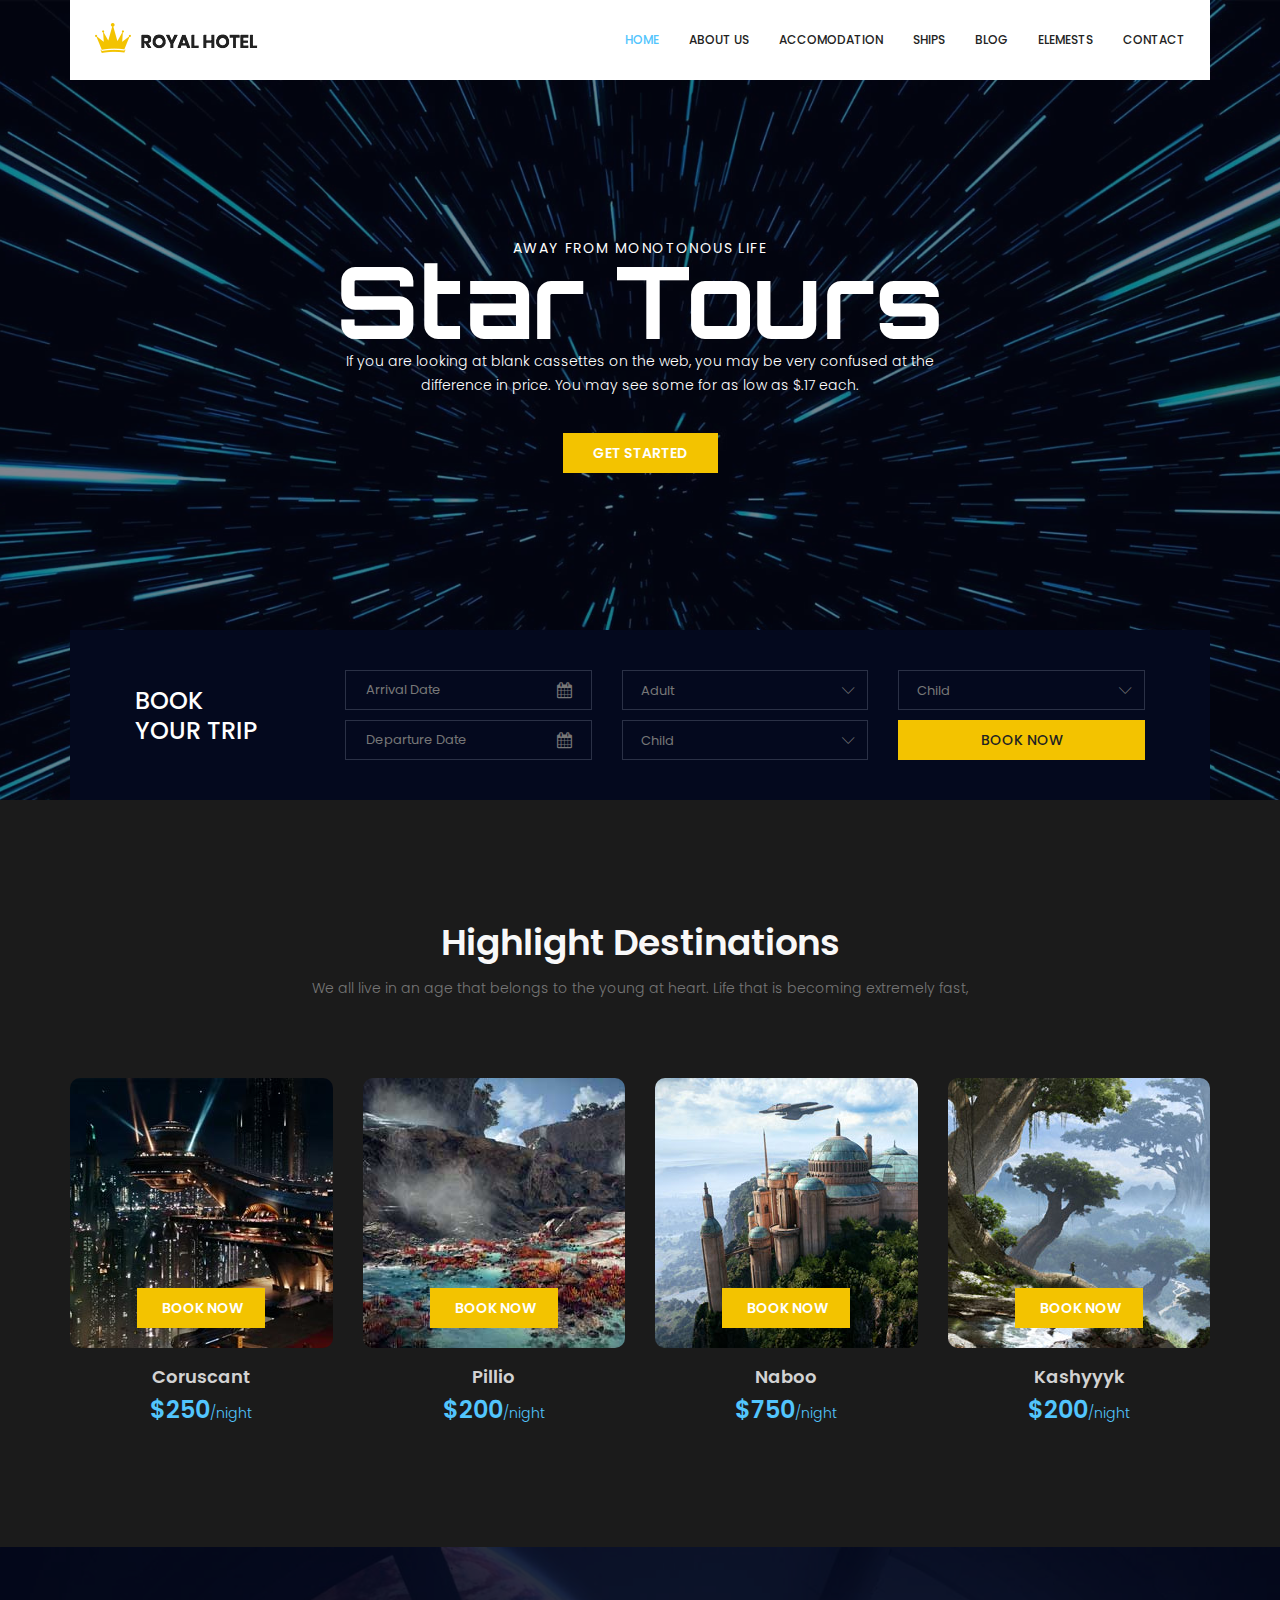
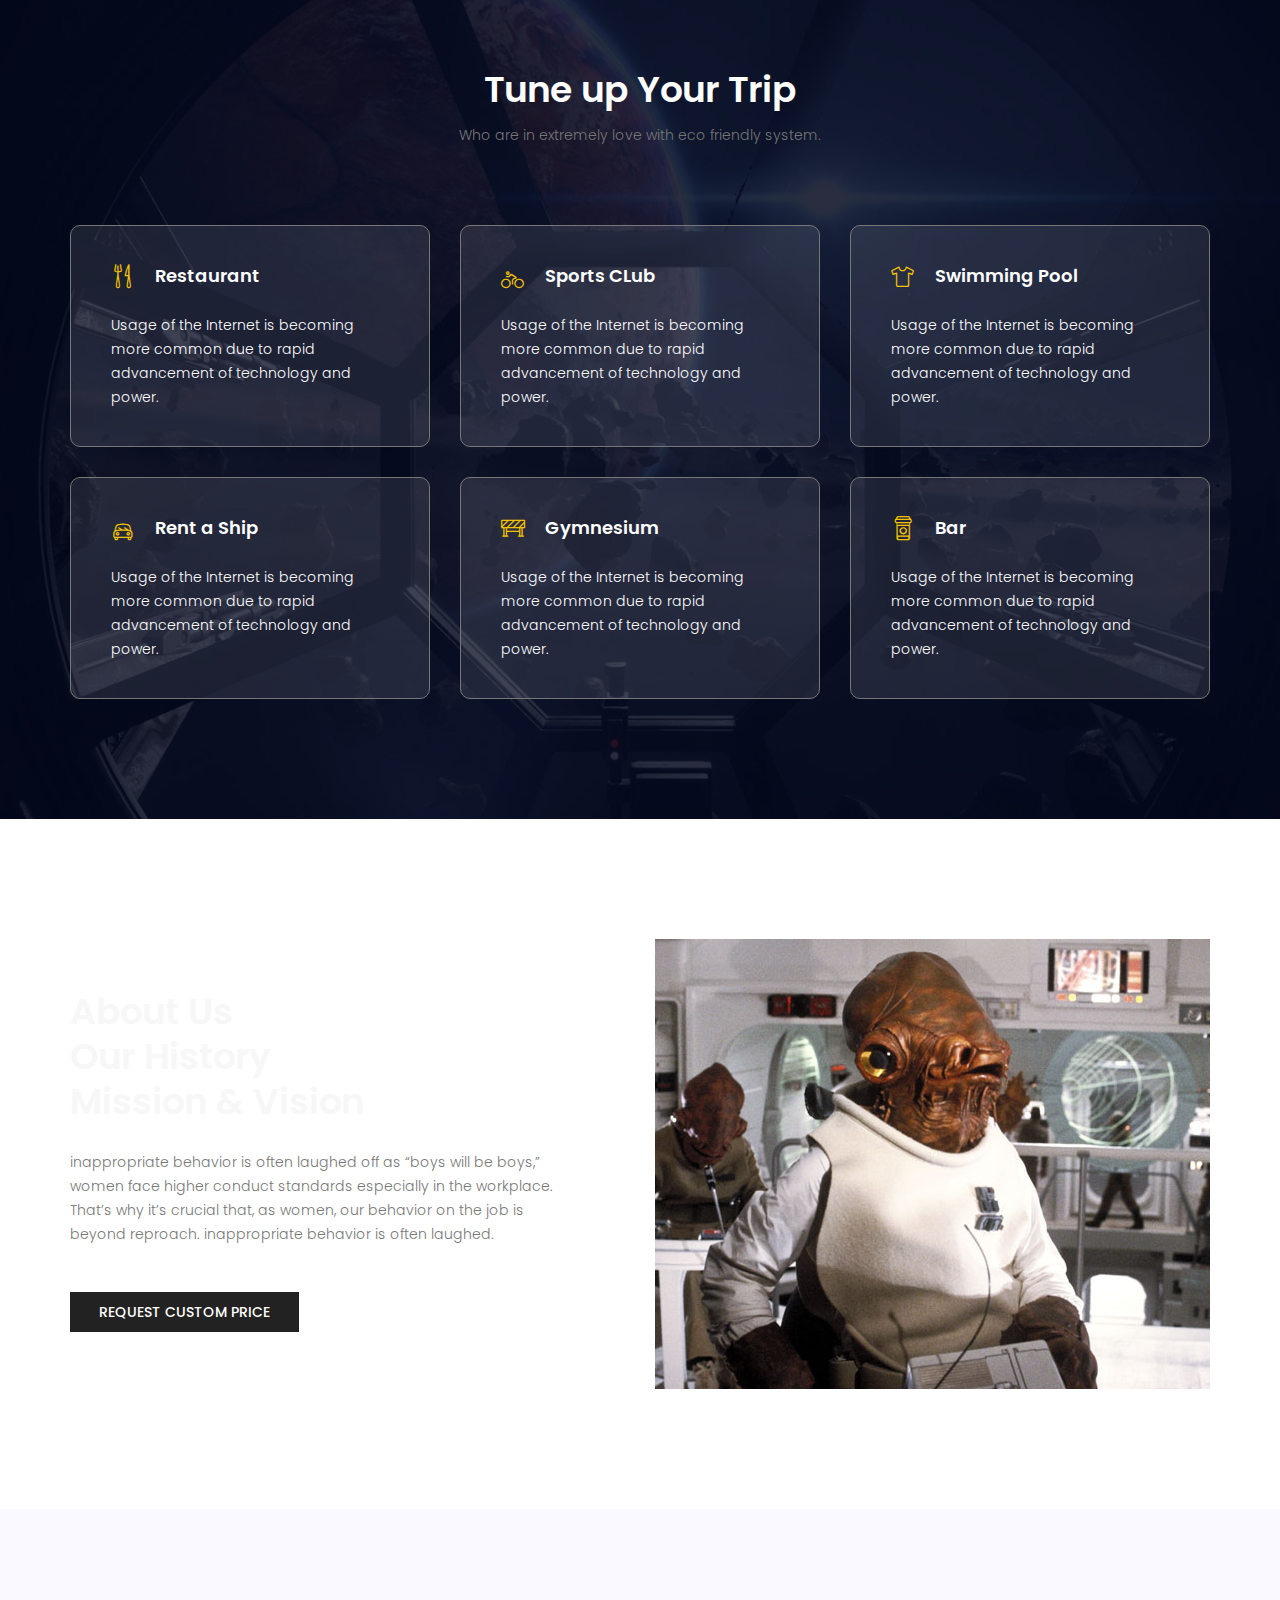
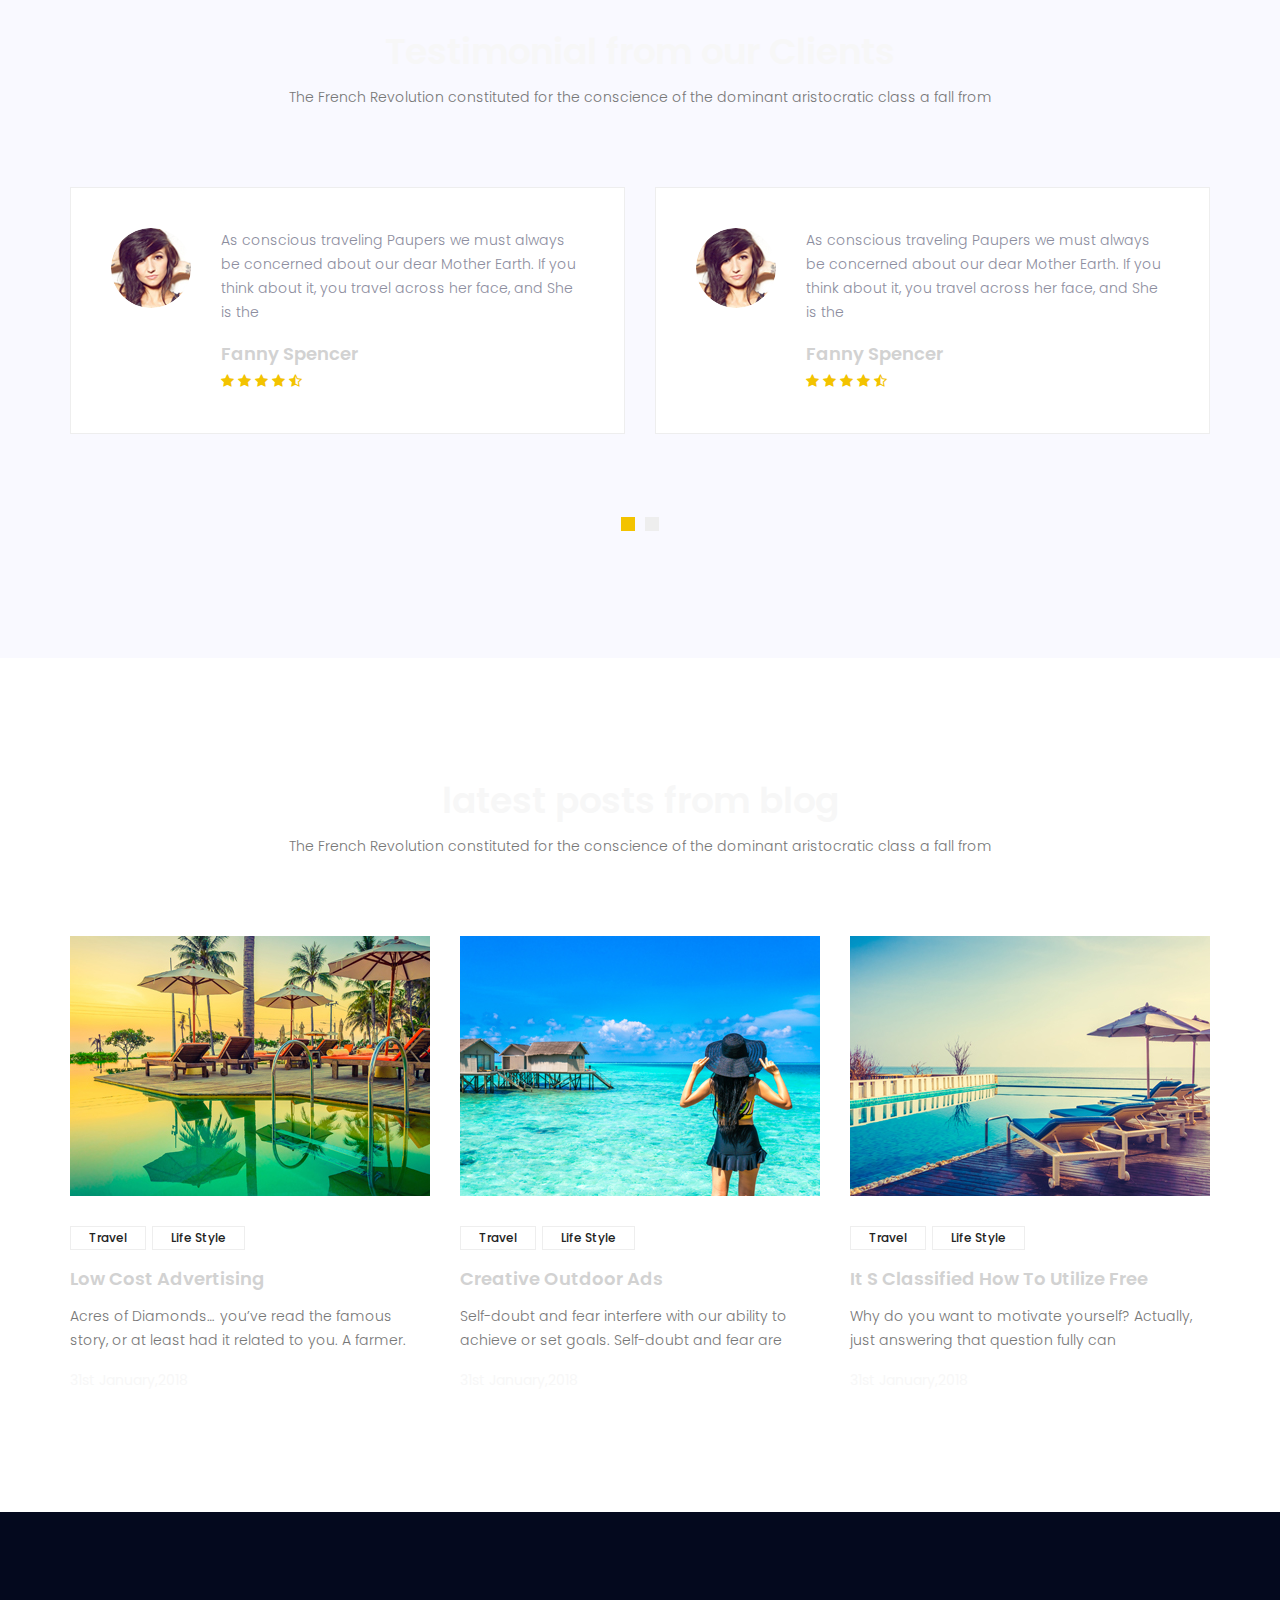
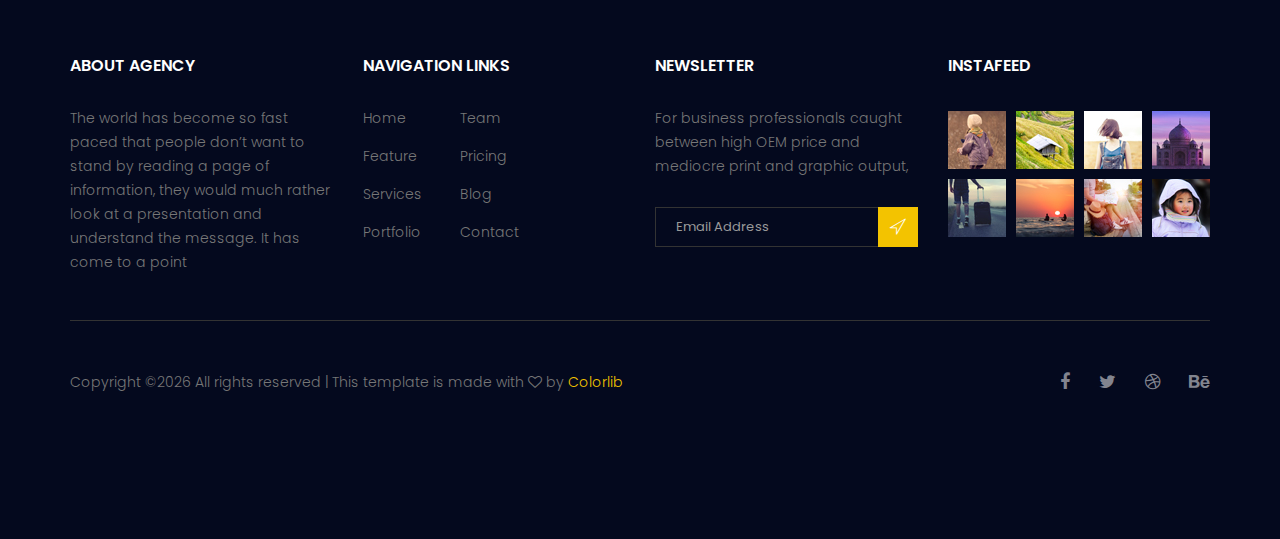
==== commit bb429e5a: "imagens atualizadas, gallery alterada" ====
--- a/index.html
+++ b/index.html
@@ -5,7 +5,7 @@
         <meta charset="utf-8">
         <meta name="viewport" content="width=device-width, initial-scale=1, shrink-to-fit=no">
         <link rel="icon" href="image/favicon.png" type="image/png">
-        <title>Royal Hotel</title>
+        <title>Star Tours</title>
         <!-- Bootstrap CSS -->
         <link rel="stylesheet" href="css/bootstrap.css">
         <link rel="stylesheet" href="vendors/linericon/style.css">
@@ -39,7 +39,7 @@
                             <li class="nav-item active"><a class="nav-link" href="index.html">Home</a></li> 
                             <li class="nav-item"><a class="nav-link" href="about.html">About us</a></li>
                             <li class="nav-item"><a class="nav-link" href="accomodation.html">Accomodation</a></li>
-                            <li class="nav-item"><a class="nav-link" href="gallery.html">Gallery</a></li>
+                            <li class="nav-item"><a class="nav-link" href="gallery.html">Ships</a></li>
                             <li class="nav-item submenu dropdown">
                                 <a href="#" class="nav-link dropdown-toggle" data-toggle="dropdown" role="button" aria-haspopup="true" aria-expanded="false">Blog</a>
                                 <ul class="dropdown-menu">
@@ -199,7 +199,7 @@
             </div>
             <div class="container">
                 <div class="section_title text-center">
-                    <h2 class="title_w">Royal Facilities</h2>
+                    <h2 class="title_w">Tune up Your Trip</h2>
                     <p>Who are in extremely love with eco friendly system.</p>
                 </div>
                 <div class="row mb_30">
@@ -223,7 +223,7 @@
                     </div>
                     <div class="col-lg-4 col-md-6">
                         <div class="facilities_item">
-                            <h4 class="sec_h4"><i class="lnr lnr-car"></i>Rent a Car</h4>
+                            <h4 class="sec_h4"><i class="lnr lnr-car"></i>Rent a Ship</h4>
                             <p>Usage of the Internet is becoming more common due to rapid advancement of technology and power.</p>
                         </div>
                     </div>
@@ -256,7 +256,7 @@
                         </div>
                     </div>
                     <div class="col-md-6">
-                        <img class="img-fluid" src="image/about_bg.jpg" alt="img">
+                        <img class="img-fluid" src="image/star_tours_agencia_viagem_time.jpg" alt="img">
                     </div>
                 </div>
             </div>
--- a/css/style.css
+++ b/css/style.css
@@ -160,7 +160,7 @@
 }
 
 .title_color {
-  color: #222222;
+  color: #f7f7f7;
 }
 
 .title_w {
@@ -731,7 +731,7 @@
 }
 
 .blog_banner .bg-parallax {
-  background: url(../image/banner/banner-1.jpg) no-repeat scroll center center;
+  background: url(../image/banner/star_tours_experiencias_shows_musicais.jpg) no-repeat scroll center center;
 }
 
 .blog_banner .banner_content {
@@ -830,7 +830,7 @@
   font-size: 18px;
   line-height: 38px;
   font-weight: 600;
-  color: #222222;
+  color: #d2d2d2;
   margin-bottom: 0px;
 }
 
@@ -851,7 +851,7 @@
 }
 
 .facilities_area .bg-parallax {
-  background: url("../image/facilites_bg.jpg") no-repeat scroll center 0/cover;
+  background: url("../image/star_tours_viagens_espaconave.jpg") no-repeat scroll center 0/cover;
   opacity: 0.15;
 }
 
@@ -893,6 +893,74 @@
 .about_content p {
   padding: 18px 0px 30px;
 }
+
+/*============== Ship Transportation ================ */
+
+
+.ships_area{
+  background-color: #202020;
+
+}
+
+.ship_title_color{
+  color: #f8f8f8;
+}
+
+.ship_item {
+  margin-bottom: 30px;
+}
+
+.ship_item .hotel_img {
+  position: relative;
+  margin-bottom: 10px;
+  overflow: hidden;
+  border-radius: 10px;
+}
+
+.ship_item .hotel_img img {
+  -webkit-transition: all 0.4s linear;
+  -o-transition: all 0.4s linear;
+  transition: all 0.4s linear;
+}
+
+.ship_item .hotel_img .theme_btn {
+  position: absolute;
+  bottom: 20px;
+  left: 50%;
+  -webkit-transform: translate(-50%);
+  -ms-transform: translate(-50%);
+  transform: translate(-50%);
+  padding: 5px 25px;
+  max-width: 128px;
+}
+
+.ship_item .hotel_img:hover img {
+  -webkit-transform: scale(1.19);
+  -ms-transform: scale(1.19);
+  transform: scale(1.19);
+}
+
+.ship_item h5 {
+  font-size: 24px;
+  line-height: 28px;
+  color: #52c5fd;
+  font-weight: 600;
+  margin-bottom: 0px;
+}
+
+.ship_item h5 small {
+  font-weight: 300;
+  font-size: 14px;
+}
+
+.ship_two {
+  margin-bottom: -40px;
+}
+
+.ship_two .accomodation_item {
+  margin-bottom: 45px;
+}
+
 
 /*=========== End about_history_area css =============*/
 .gallery_item {
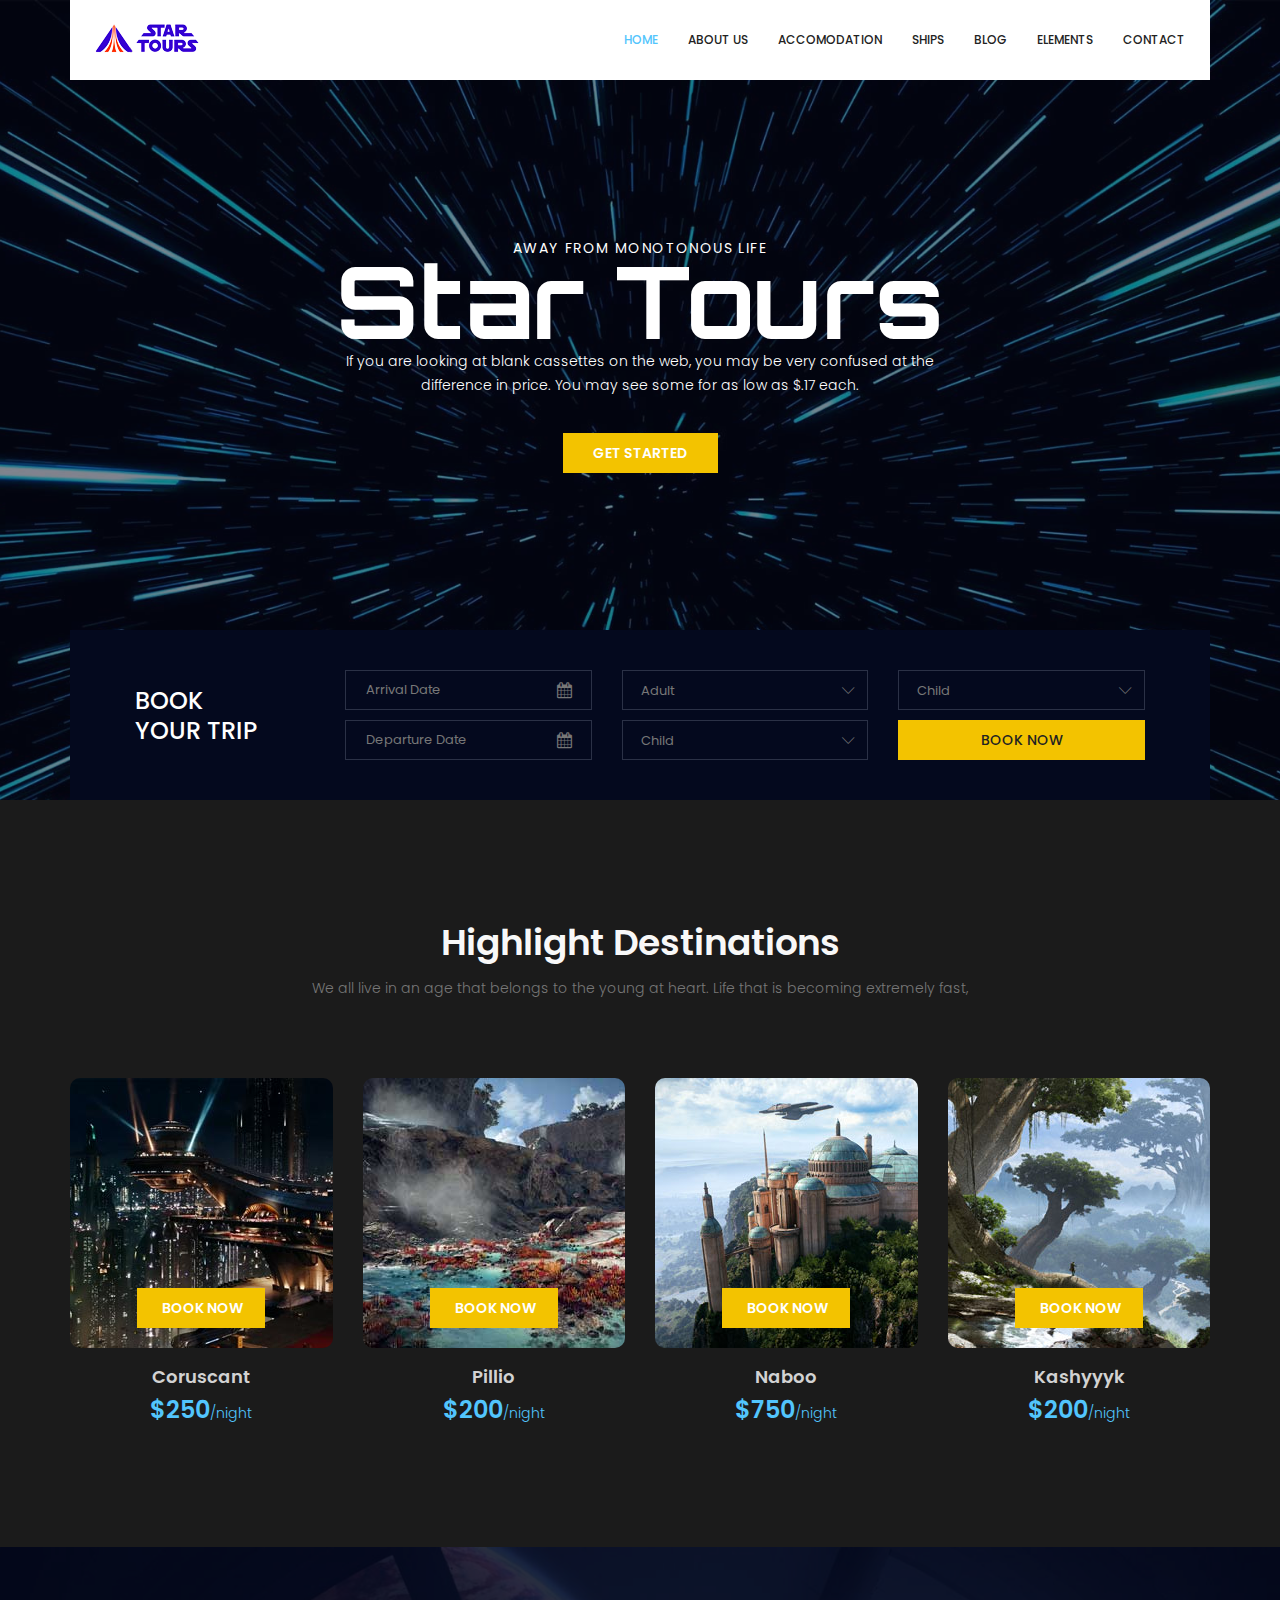
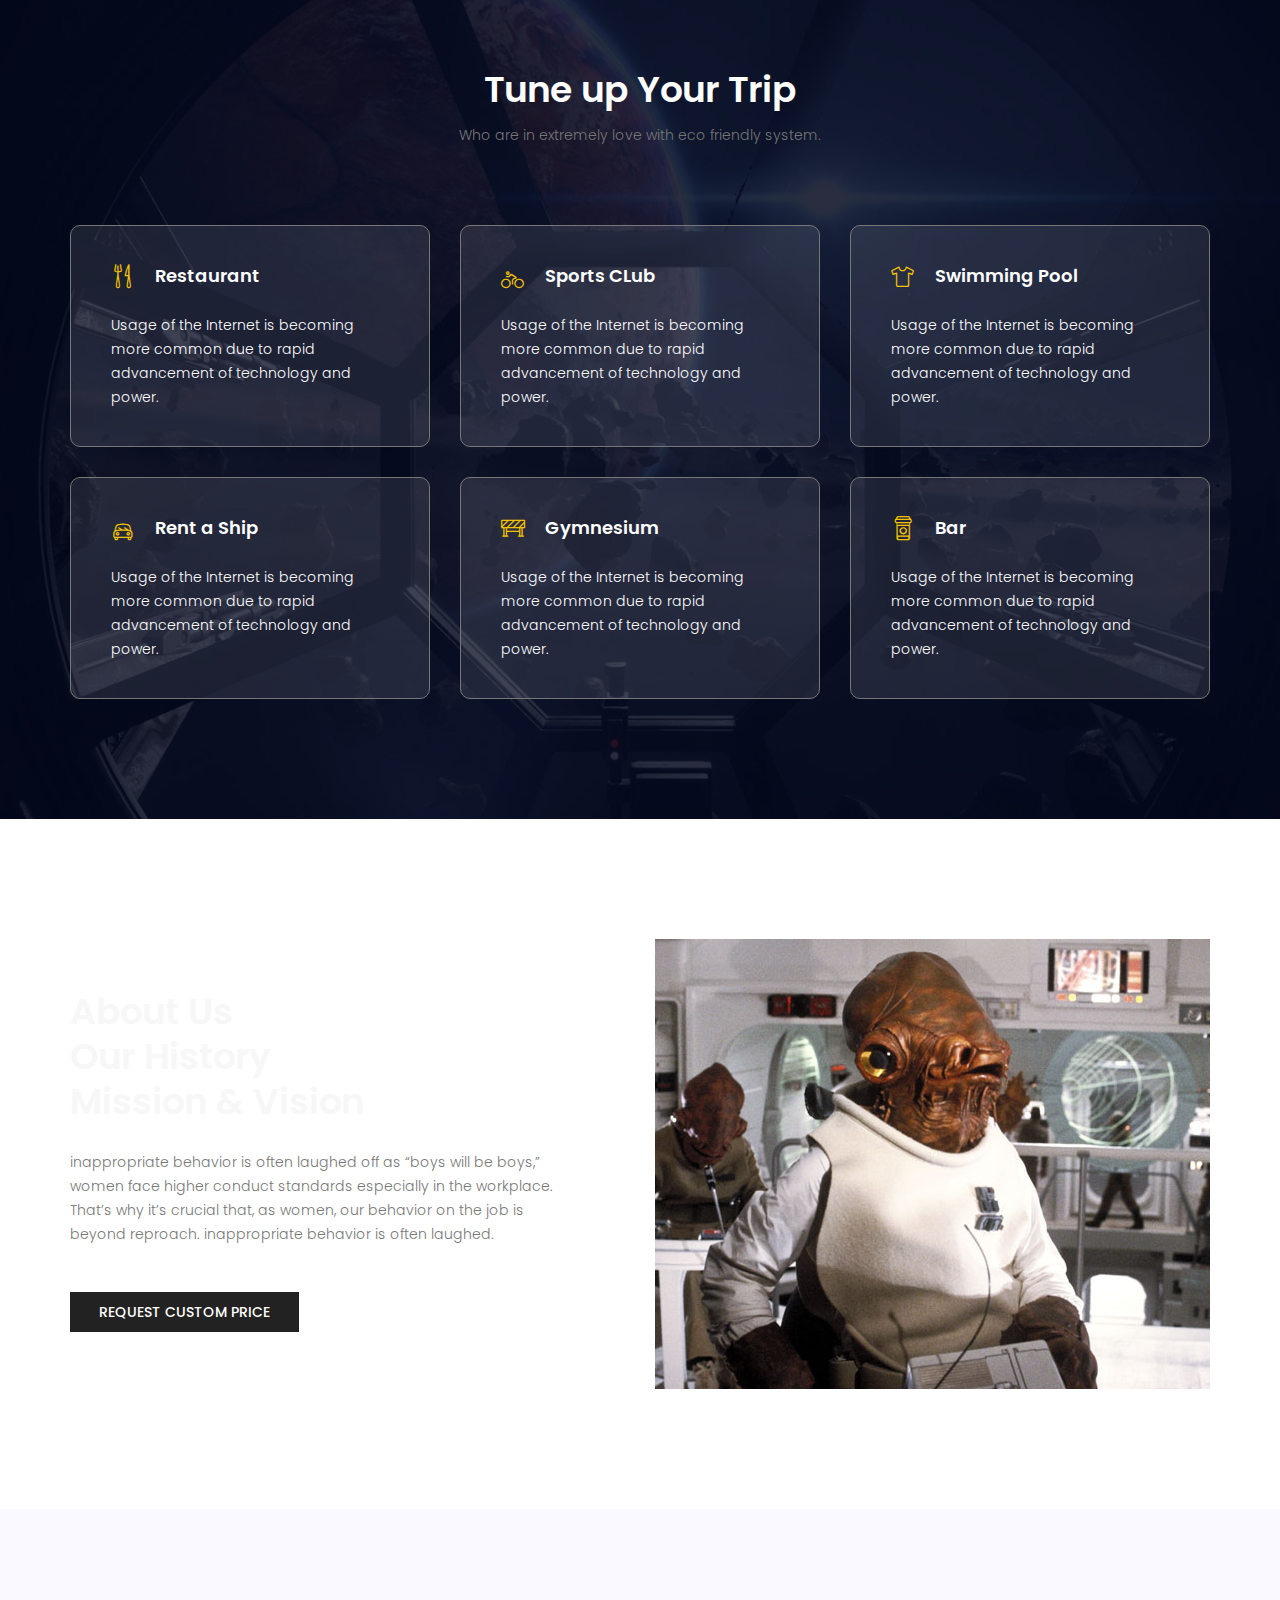
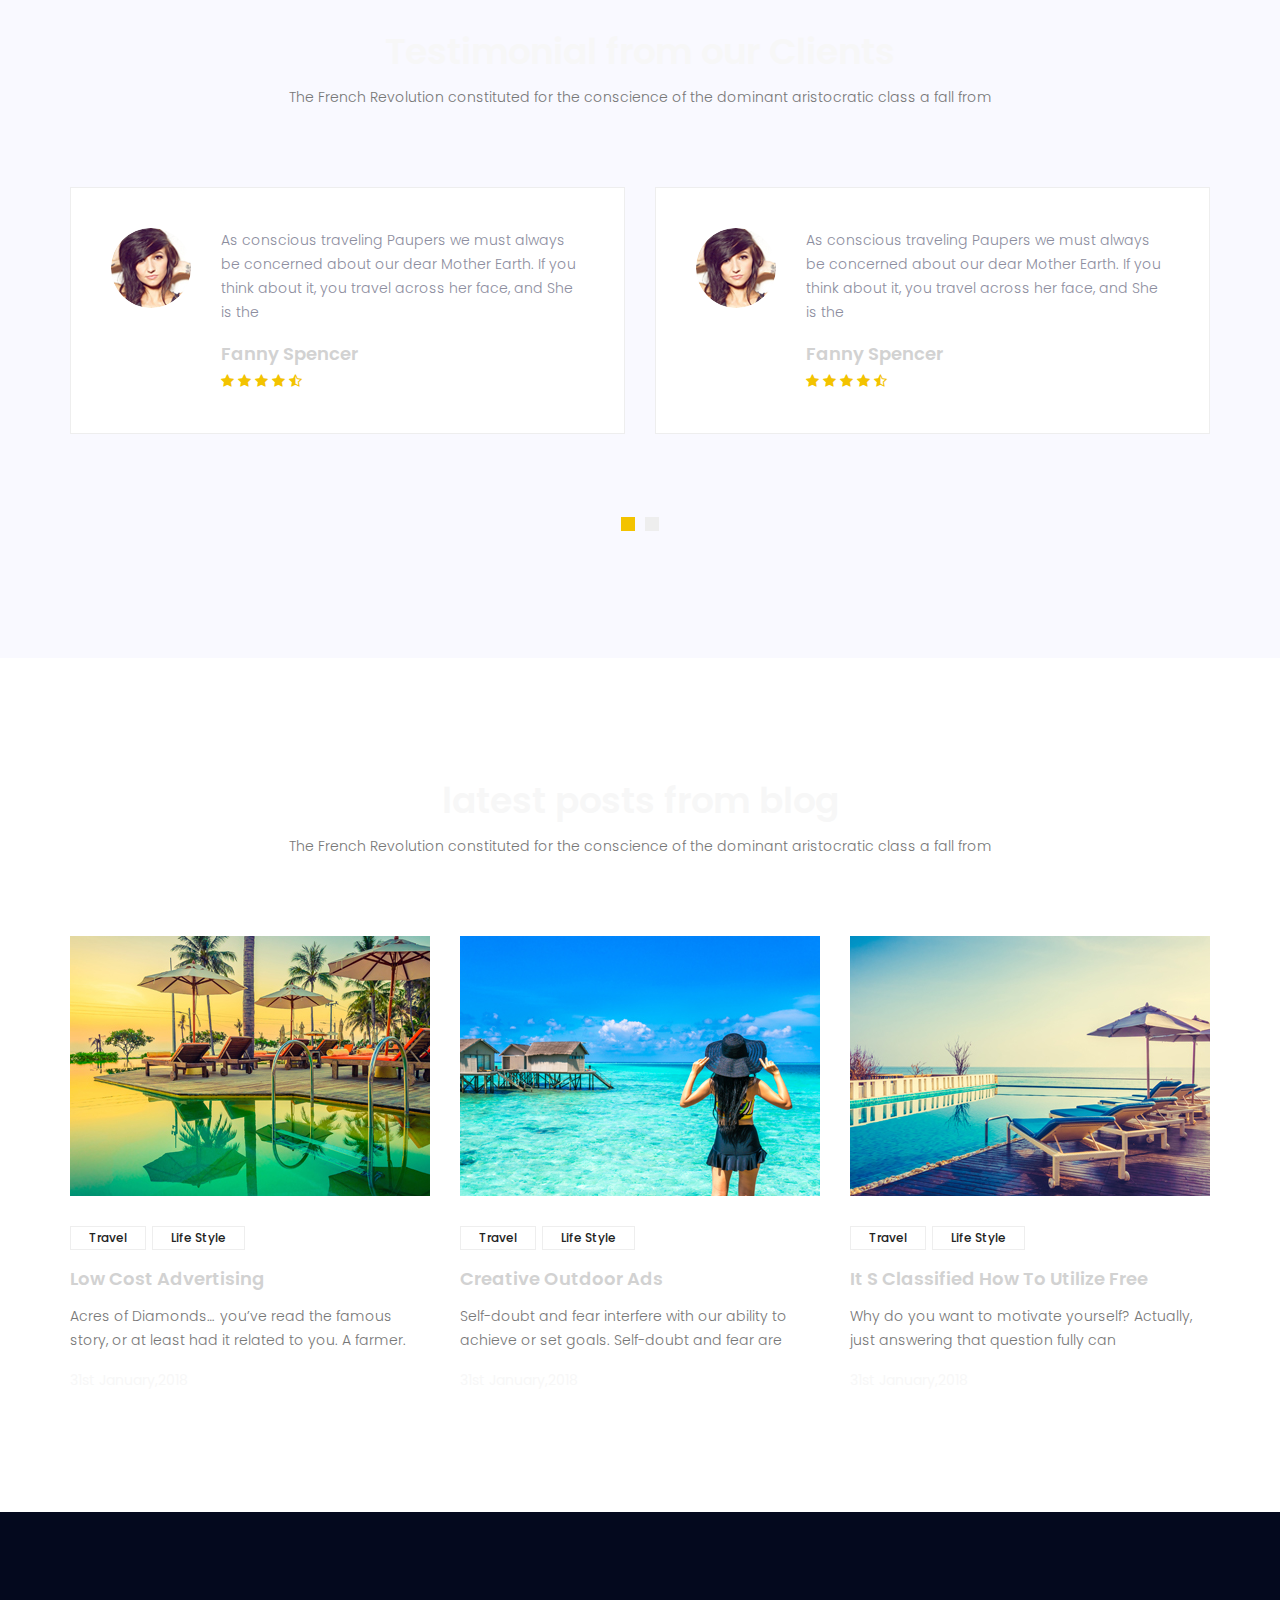
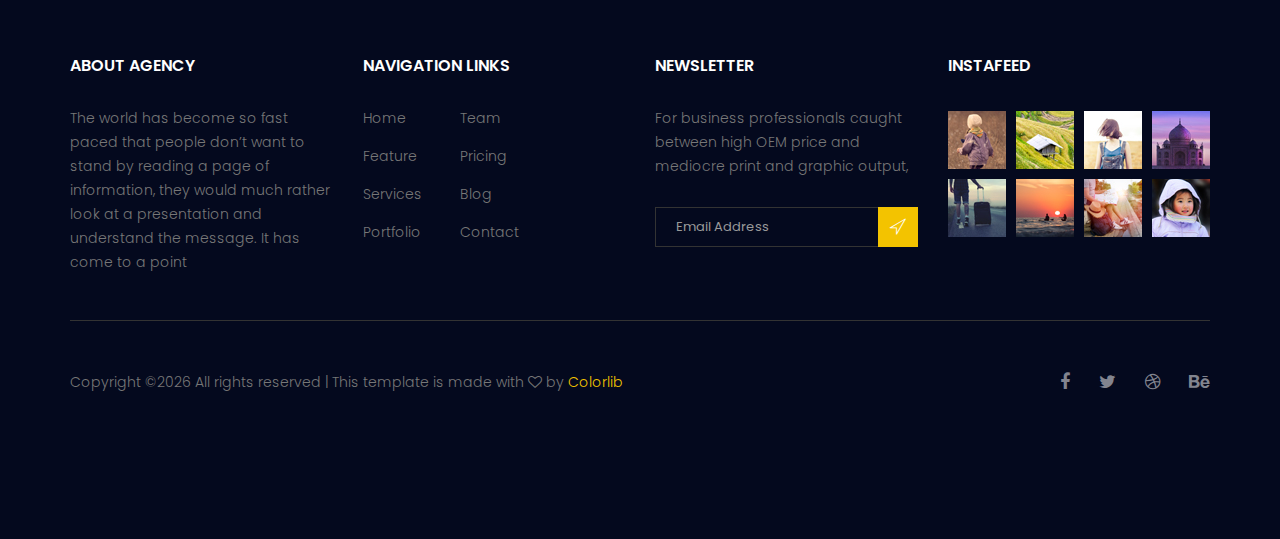
==== commit d8e330b5: "edição ships" ====
--- a/index.html
+++ b/index.html
@@ -4,7 +4,7 @@
         <!-- Required meta tags -->
         <meta charset="utf-8">
         <meta name="viewport" content="width=device-width, initial-scale=1, shrink-to-fit=no">
-        <link rel="icon" href="image/favicon.png" type="image/png">
+        <link rel="icon" href="image/favicon_star.png" type="image/png">
         <title>Star Tours</title>
         <!-- Bootstrap CSS -->
         <link rel="stylesheet" href="css/bootstrap.css">
@@ -27,7 +27,7 @@
             <div class="container">
                 <nav class="navbar navbar-expand-lg navbar-light">
                     <!-- Brand and toggle get grouped for better mobile display -->
-                    <a class="navbar-brand logo_h" href="index.html"><img src="image/Logo.png" alt=""></a>
+                    <a class="navbar-brand logo_h" href="index.html"><img src="image/star_tours_logo.png" alt=""></a>
                     <button class="navbar-toggler" type="button" data-toggle="collapse" data-target="#navbarSupportedContent" aria-controls="navbarSupportedContent" aria-expanded="false" aria-label="Toggle navigation">
                         <span class="icon-bar"></span>
                         <span class="icon-bar"></span>
@@ -47,7 +47,7 @@
                                     <li class="nav-item"><a class="nav-link" href="blog-single.html">Blog Details</a></li>
                                 </ul>
                             </li> 
-                            <li class="nav-item"><a class="nav-link" href="elements.html">Elemests</a></li>
+                            <li class="nav-item"><a class="nav-link" href="elements.html">Elements</a></li>
                             <li class="nav-item"><a class="nav-link" href="contact.html">Contact</a></li>
                         </ul>
                     </div> 
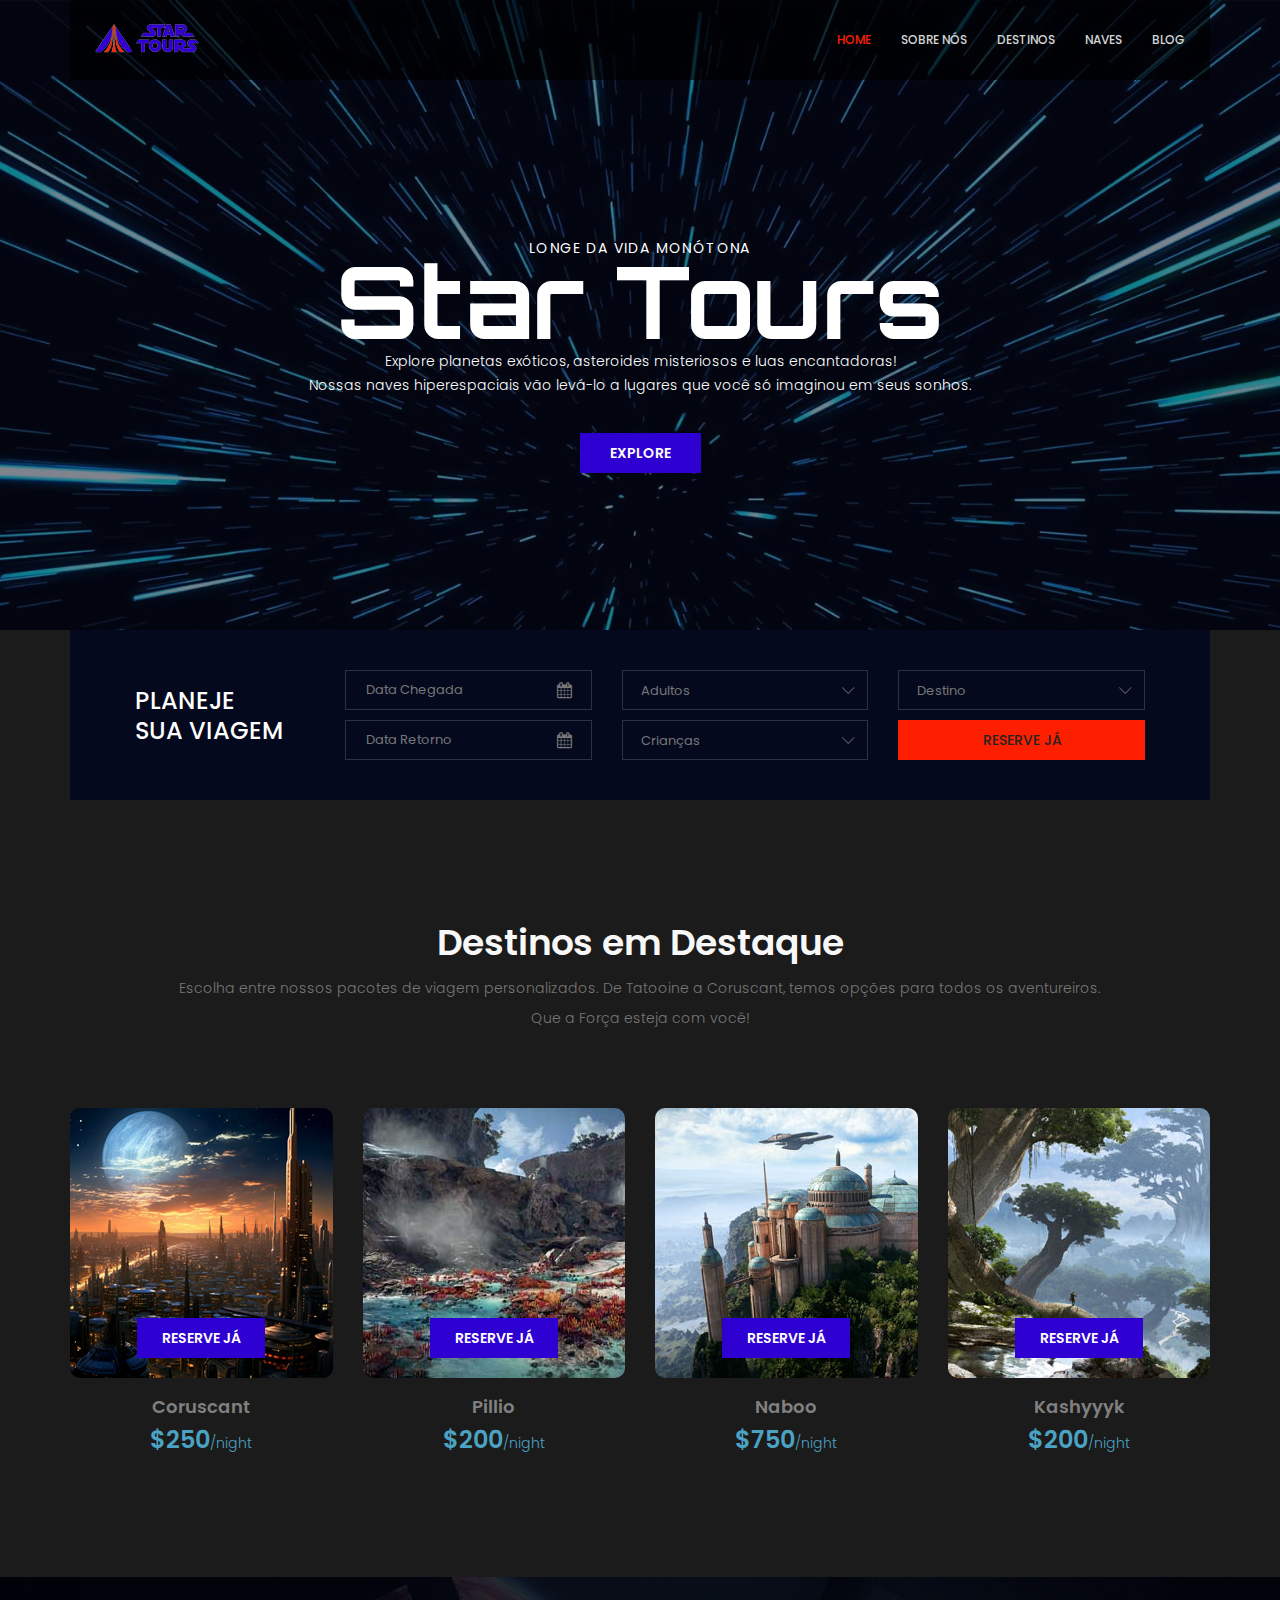
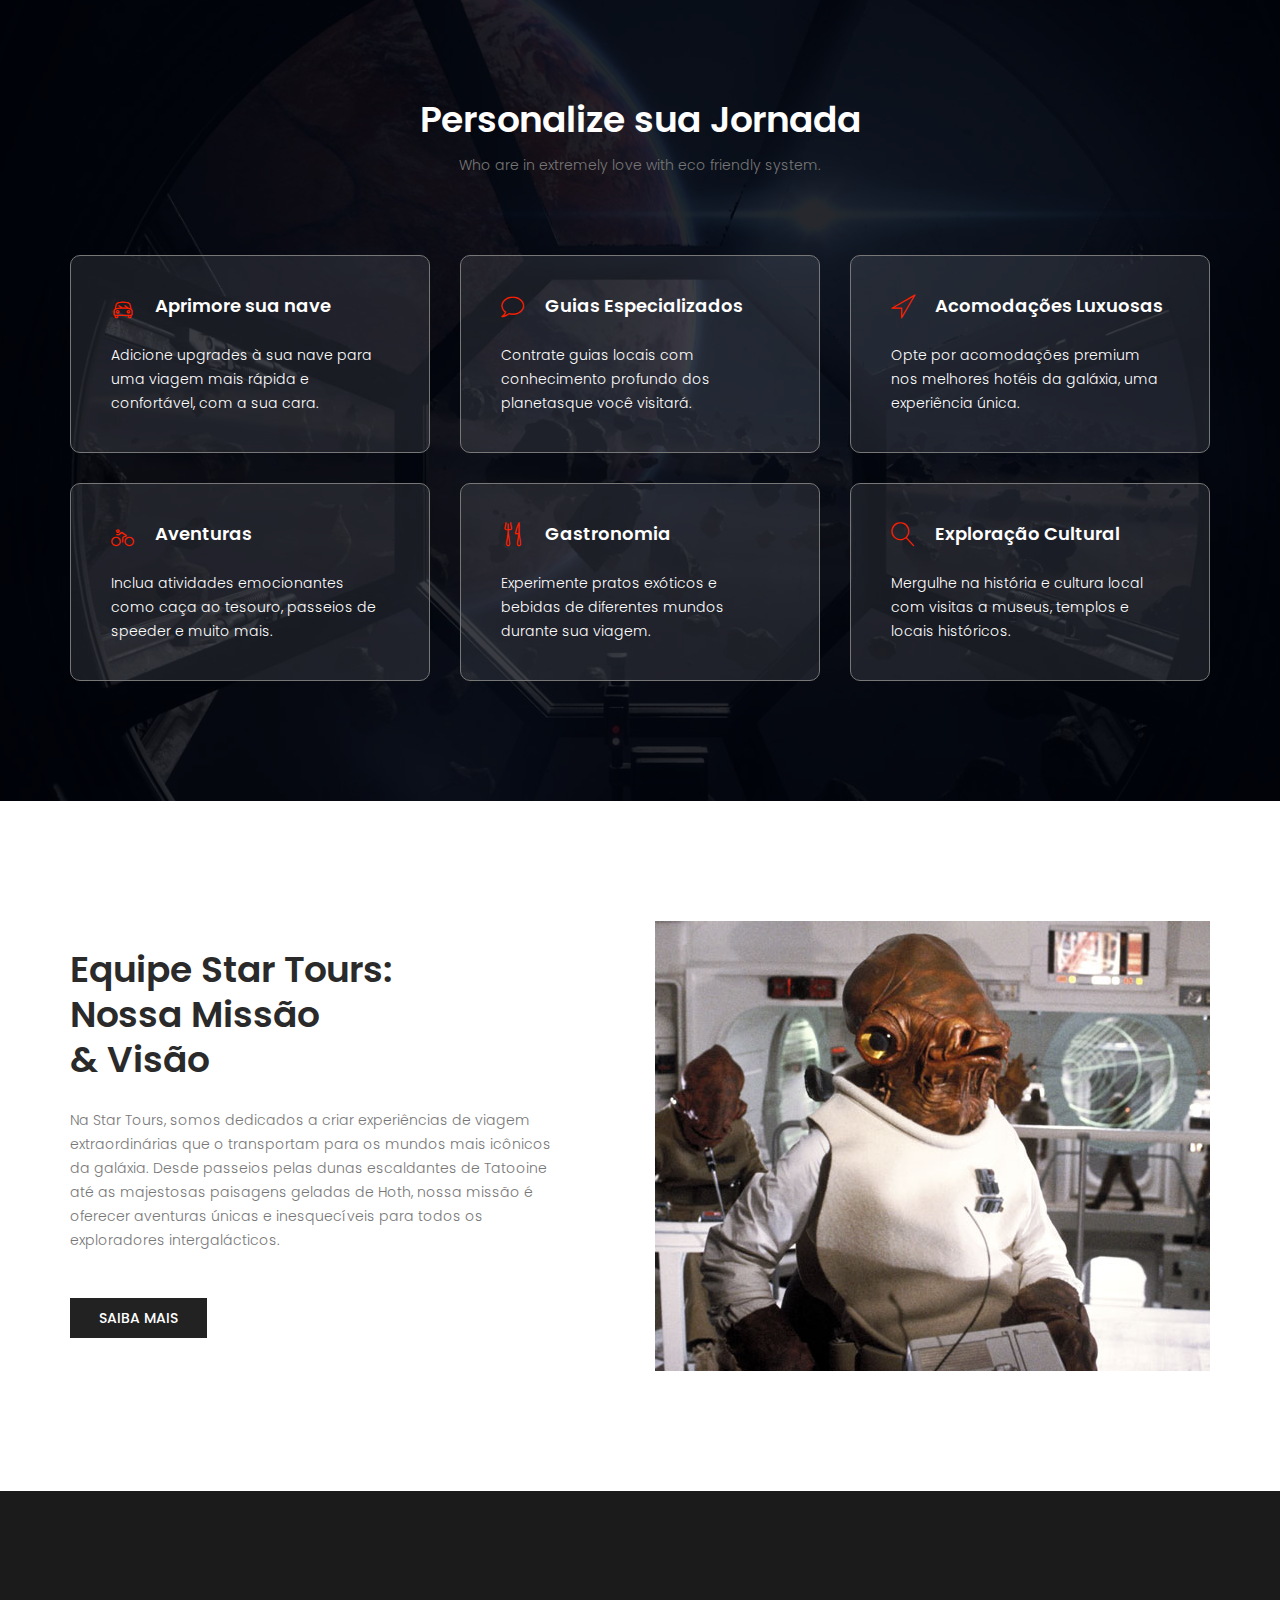
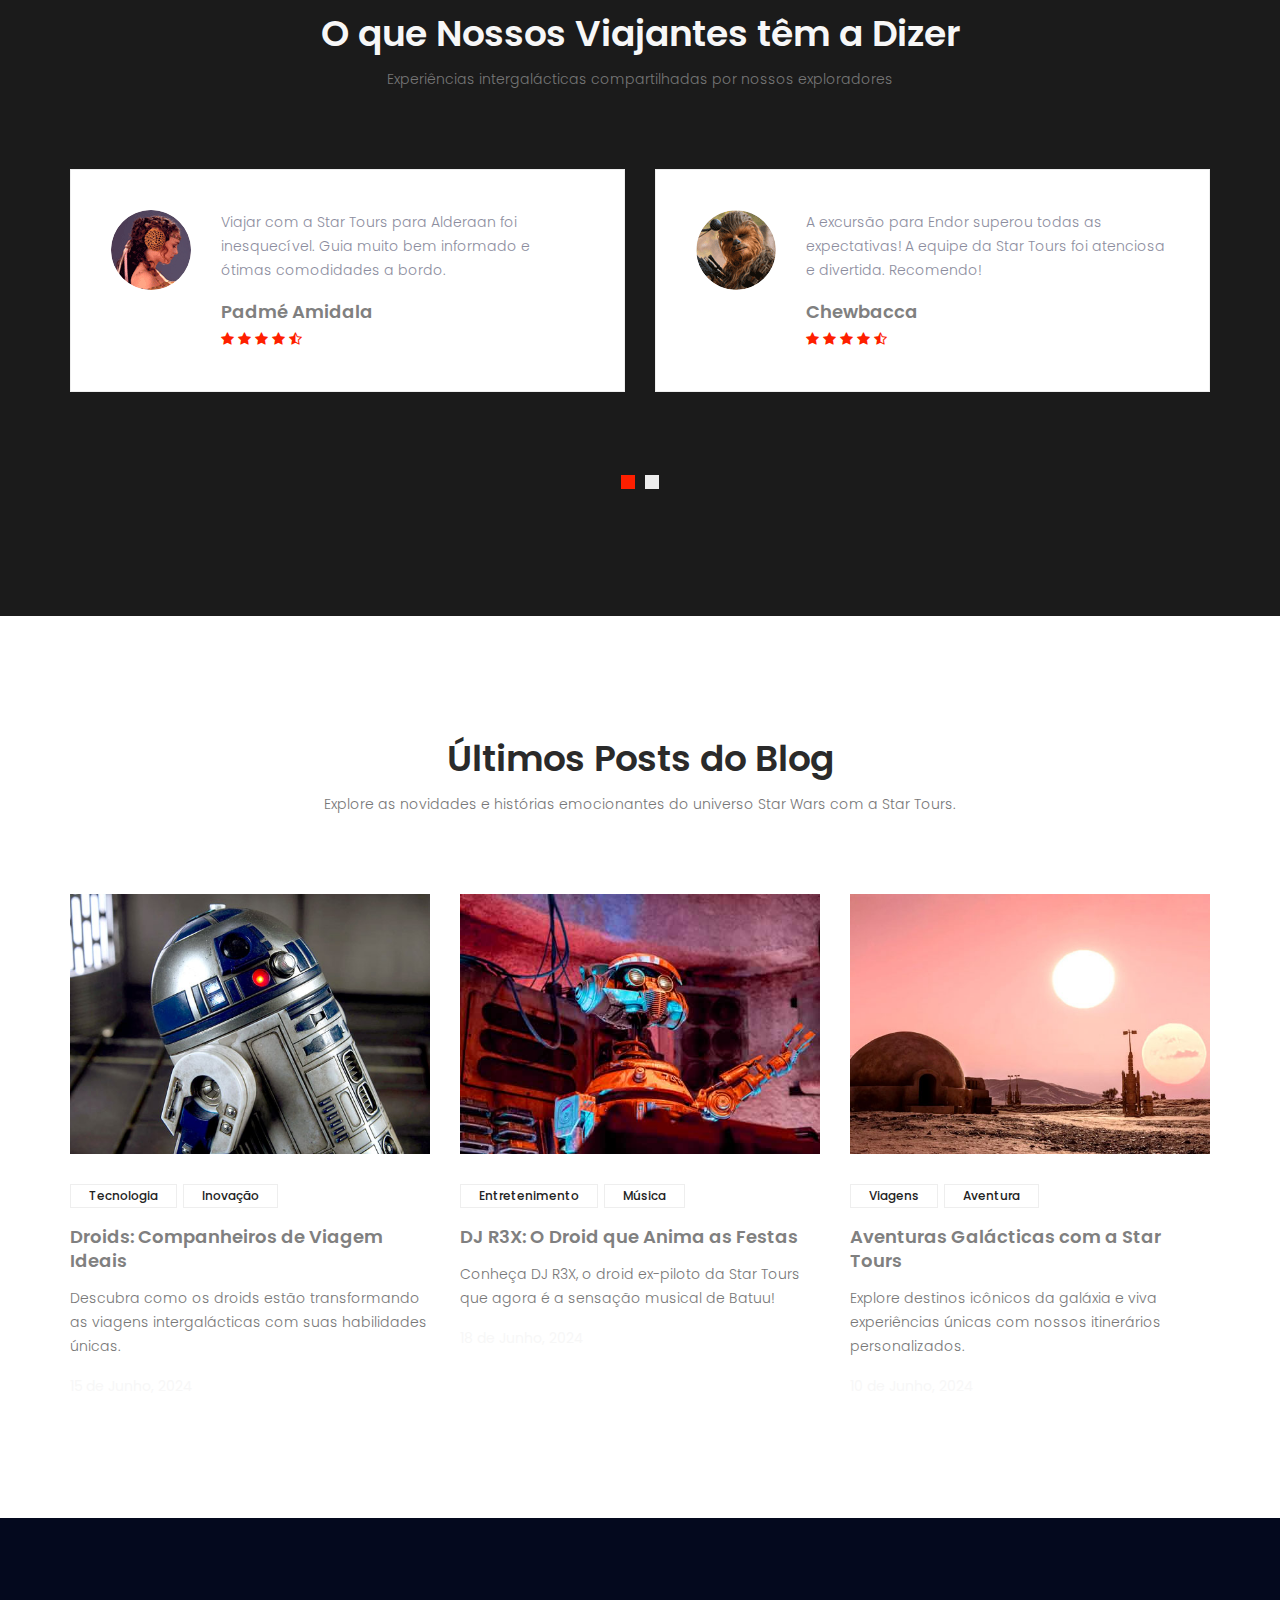
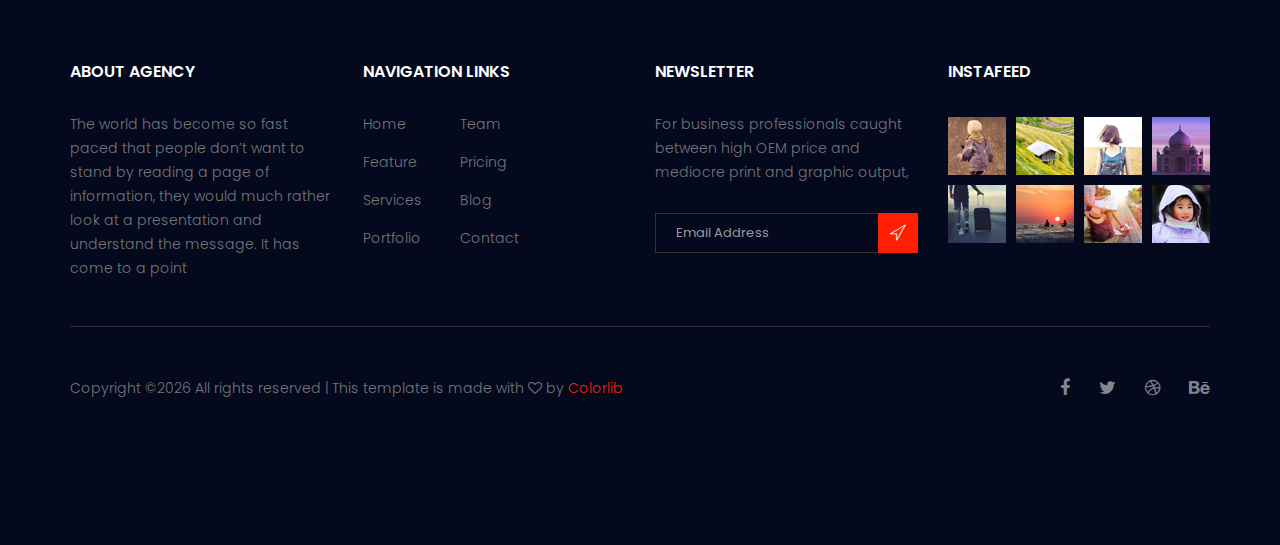
==== commit cc1d8694: "." ====
--- a/index.html
+++ b/index.html
@@ -37,18 +37,16 @@
                     <div class="collapse navbar-collapse offset" id="navbarSupportedContent">
                         <ul class="nav navbar-nav menu_nav ml-auto">
                             <li class="nav-item active"><a class="nav-link" href="index.html">Home</a></li> 
-                            <li class="nav-item"><a class="nav-link" href="about.html">About us</a></li>
-                            <li class="nav-item"><a class="nav-link" href="accomodation.html">Accomodation</a></li>
-                            <li class="nav-item"><a class="nav-link" href="gallery.html">Ships</a></li>
+                            <li class="nav-item"><a class="nav-link" href="about.html">Sobre Nós</a></li>
+                            <li class="nav-item"><a class="nav-link" href="accomodation.html">Destinos</a></li>
+                            <li class="nav-item"><a class="nav-link" href="gallery.html">Naves</a></li>
                             <li class="nav-item submenu dropdown">
                                 <a href="#" class="nav-link dropdown-toggle" data-toggle="dropdown" role="button" aria-haspopup="true" aria-expanded="false">Blog</a>
                                 <ul class="dropdown-menu">
                                     <li class="nav-item"><a class="nav-link" href="blog.html">Blog</a></li>
                                     <li class="nav-item"><a class="nav-link" href="blog-single.html">Blog Details</a></li>
                                 </ul>
-                            </li> 
-                            <li class="nav-item"><a class="nav-link" href="elements.html">Elements</a></li>
-                            <li class="nav-item"><a class="nav-link" href="contact.html">Contact</a></li>
+                            </li>
                         </ul>
                     </div> 
                 </nav>
@@ -62,10 +60,10 @@
             	<div class="overlay bg-parallax" data-stellar-ratio="0.9" data-stellar-vertical-offset="0" data-background=""></div>
 				<div class="container">
 					<div class="banner_content text-center">
-						<h6>Away from monotonous life</h6>
+						<h6>Longe da Vida Monótona</h6>
 						<h2>Star Tours</h2>
-						<p>If you are looking at blank cassettes on the web, you may be very confused at the<br> difference in price. You may see some for as low as $.17 each.</p>
-						<a href="#" class="btn theme_btn button_hover">Get Started</a>
+						<p>Explore planetas exóticos, asteroides misteriosos e luas encantadoras!<br>Nossas naves hiperespaciais vão levá-lo a lugares que você só imaginou em seus sonhos.</p>
+						<a href="#" class="btn theme_btn button_hover">EXPLORE</a>
 					</div>
 				</div>
             </div>
@@ -73,7 +71,7 @@
                 <div class="container">
                     <div class="hotel_booking_table">
                         <div class="col-md-3">
-                            <h2>Book<br> Your Trip</h2>
+                            <h2>Planeje<br> Sua Viagem</h2>
                         </div>
                         <div class="col-md-9">
                             <div class="boking_table">
@@ -82,7 +80,7 @@
                                         <div class="book_tabel_item">
                                             <div class="form-group">
                                                 <div class='input-group date' id='datetimepicker11'>
-                                                    <input type='text' class="form-control" placeholder="Arrival Date"/>
+                                                    <input type='text' class="form-control" placeholder="Data Chegada"/>
                                                     <span class="input-group-addon">
                                                         <i class="fa fa-calendar" aria-hidden="true"></i>
                                                     </span>
@@ -90,7 +88,7 @@
                                             </div>
                                             <div class="form-group">
                                                 <div class='input-group date' id='datetimepicker1'>
-                                                    <input type='text' class="form-control" placeholder="Departure Date"/>
+                                                    <input type='text' class="form-control" placeholder="Data Retorno"/>
                                                     <span class="input-group-addon">
                                                         <i class="fa fa-calendar" aria-hidden="true"></i>
                                                     </span>
@@ -102,7 +100,7 @@
                                         <div class="book_tabel_item">
                                             <div class="input-group">
                                                 <select class="wide">
-                                                    <option data-display="Adult">Adult</option>
+                                                    <option data-display="Adultos">Adult</option>
                                                     <option value="1">Old</option>
                                                     <option value="2">Younger</option>
                                                     <option value="3">Potato</option>
@@ -110,7 +108,7 @@
                                             </div>
                                             <div class="input-group">
                                                 <select class="wide">
-                                                    <option data-display="Child">Child</option>
+                                                    <option data-display="Crianças">Child</option>
                                                     <option value="1">Child</option>
                                                     <option value="2">Baby</option>
                                                     <option value="3">Child</option>
@@ -122,13 +120,13 @@
                                         <div class="book_tabel_item">
                                             <div class="input-group">
                                                 <select class="wide">
-                                                    <option data-display="Child">Number of Rooms</option>
+                                                    <option data-display="Destino">Number of Rooms</option>
                                                     <option value="1">Room 01</option>
                                                     <option value="2">Room 02</option>
                                                     <option value="3">Room 03</option>
                                                 </select>
                                             </div>
-                                            <a class="book_now_btn button_hover" href="#">Book Now</a>
+                                            <a class="book_now_btn button_hover" href="#">Reserve Já</a>
                                         </div>
                                     </div>
                                 </div>
@@ -144,15 +142,15 @@
         <section class="accomodation_area section_gap">
             <div class="container">
                 <div class="section_title text-center">
-                    <h2 class="accomodation_title_color">Highlight Destinations</h2>
-                    <p>We all live in an age that belongs to the young at heart. Life that is becoming extremely fast, </p>
+                    <h2 class="accomodation_title_color">Destinos em Destaque</h2>
+                    <p>Escolha entre nossos pacotes de viagem personalizados. De Tatooine a Coruscant, temos opções para todos os aventureiros. <br>Que a Força esteja com você!</p>
                 </div>
                 <div class="row mb_30">
                     <div class="col-lg-3 col-sm-6">
                         <div class="accomodation_item text-center">
                             <div class="hotel_img">
-                                <img src="image/coruscant_planeta_star_tours_turismo_espacial.jpg" alt="">
-                                <a href="#" class="btn theme_btn button_hover">Book Now</a>
+                                <img src="image/destinos/coruscant-planeta-tour-star-tours-turismo.jpg" alt="">
+                                <a href="#" class="btn theme_btn button_hover">Reserve Já</a>
                             </div>
                             <a href="#"><h4 class="sec_h4">Coruscant</h4></a>
                             <h5>$250<small>/night</small></h5>
@@ -162,7 +160,7 @@
                         <div class="accomodation_item text-center">
                             <div class="hotel_img">
                                 <img src="image/pillio-planeta-tour-star-tours-turismo.jpg" alt="">
-                                <a href="#" class="btn theme_btn button_hover">Book Now</a>
+                                <a href="#" class="btn theme_btn button_hover">Reserve Já</a>
                             </div>
                             <a href="#"><h4 class="sec_h4">Pillio</h4></a>
                             <h5>$200<small>/night</small></h5>
@@ -172,7 +170,7 @@
                         <div class="accomodation_item text-center">
                             <div class="hotel_img">
                                 <img src="image/visite_planeta_naboo_star_tours.jpg" alt="">
-                                <a href="#" class="btn theme_btn button_hover">Book Now</a>
+                                <a href="#" class="btn theme_btn button_hover">Reserve Já</a>
                             </div>
                             <a href="#"><h4 class="sec_h4">Naboo</h4></a>
                             <h5>$750<small>/night</small></h5>
@@ -182,7 +180,7 @@
                         <div class="accomodation_item text-center">
                             <div class="hotel_img">
                                 <img src="image/kashyyyk_planeta_star_tours_turismo_espacial.jpg" alt="">
-                                <a href="#" class="btn theme_btn button_hover">Book Now</a>
+                                <a href="#" class="btn theme_btn button_hover">Reserve Já</a>
                             </div>
                             <a href="#"><h4 class="sec_h4">Kashyyyk</h4></a>
                             <h5>$200<small>/night</small></h5>
@@ -199,44 +197,44 @@
             </div>
             <div class="container">
                 <div class="section_title text-center">
-                    <h2 class="title_w">Tune up Your Trip</h2>
+                    <h2 class="title_w">Personalize sua Jornada</h2>
                     <p>Who are in extremely love with eco friendly system.</p>
                 </div>
                 <div class="row mb_30">
                     <div class="col-lg-4 col-md-6">
                         <div class="facilities_item">
-                            <h4 class="sec_h4"><i class="lnr lnr-dinner"></i>Restaurant</h4>
-                            <p>Usage of the Internet is becoming more common due to rapid advancement of technology and power.</p>
-                        </div>
-                    </div>
-                    <div class="col-lg-4 col-md-6">
-                        <div class="facilities_item">
-                            <h4 class="sec_h4"><i class="lnr lnr-bicycle"></i>Sports CLub</h4>
-                            <p>Usage of the Internet is becoming more common due to rapid advancement of technology and power.</p>
-                        </div>
-                    </div>
-                    <div class="col-lg-4 col-md-6">
-                        <div class="facilities_item">
-                            <h4 class="sec_h4"><i class="lnr lnr-shirt"></i>Swimming Pool</h4>
-                            <p>Usage of the Internet is becoming more common due to rapid advancement of technology and power.</p>
-                        </div>
-                    </div>
-                    <div class="col-lg-4 col-md-6">
-                        <div class="facilities_item">
-                            <h4 class="sec_h4"><i class="lnr lnr-car"></i>Rent a Ship</h4>
-                            <p>Usage of the Internet is becoming more common due to rapid advancement of technology and power.</p>
-                        </div>
-                    </div>
-                    <div class="col-lg-4 col-md-6">
-                        <div class="facilities_item">
-                            <h4 class="sec_h4"><i class="lnr lnr-construction"></i>Gymnesium</h4>
-                            <p>Usage of the Internet is becoming more common due to rapid advancement of technology and power.</p>
-                        </div>
-                    </div>
-                    <div class="col-lg-4 col-md-6">
-                        <div class="facilities_item">
-                            <h4 class="sec_h4"><i class="lnr lnr-coffee-cup"></i>Bar</h4>
-                            <p>Usage of the Internet is becoming more common due to rapid advancement of technology and power.</p>
+                            <h4 class="sec_h4"><i class="lnr lnr-car"></i>Aprimore sua nave</h4>
+                            <p>Adicione upgrades à sua nave para uma viagem mais rápida e confortável, com a sua cara.</p>
+                        </div>
+                    </div>
+                    <div class="col-lg-4 col-md-6">
+                        <div class="facilities_item">
+                            <h4 class="sec_h4"><i class="lnr lnr-bubble"></i>Guias Especializados</h4>
+                            <p>Contrate guias locais com conhecimento profundo dos planetasque você visitará.</p>
+                        </div>
+                    </div>
+                    <div class="col-lg-4 col-md-6">
+                        <div class="facilities_item">
+                            <h4 class="sec_h4"><i class="lnr lnr-location"></i>Acomodações Luxuosas</h4>
+                            <p>Opte por acomodações premium nos melhores hotéis da galáxia, uma experiência única.</p>
+                        </div>
+                    </div>
+                    <div class="col-lg-4 col-md-6">
+                        <div class="facilities_item">
+                            <h4 class="sec_h4"><i class="lnr lnr-bicycle"></i>Aventuras</h4>
+                            <p>Inclua atividades emocionantes como caça ao tesouro, passeios de speeder e muito mais.</p>
+                        </div>
+                    </div>
+                    <div class="col-lg-4 col-md-6">
+                        <div class="facilities_item">
+                            <h4 class="sec_h4"><i class="lnr lnr-dinner"></i>Gastronomia</h4>
+                            <p>Experimente pratos exóticos e bebidas de diferentes mundos durante sua viagem.</p>
+                        </div>
+                    </div>
+                    <div class="col-lg-4 col-md-6">
+                        <div class="facilities_item">
+                            <h4 class="sec_h4"><i class="lnr lnr-magnifier"></i>Exploração Cultural </h4>
+                            <p>Mergulhe na história e cultura local com visitas a museus, templos e locais históricos.</p>
                         </div>
                     </div>
                 </div>
@@ -250,9 +248,9 @@
                 <div class="row">
                     <div class="col-md-6 d_flex align-items-center">
                         <div class="about_content ">
-                            <h2 class="title title_color">About Us <br>Our History<br>Mission & Vision</h2>
-                            <p>inappropriate behavior is often laughed off as “boys will be boys,” women face higher conduct standards especially in the workplace. That’s why it’s crucial that, as women, our behavior on the job is beyond reproach. inappropriate behavior is often laughed.</p>
-                            <a href="#" class="button_hover theme_btn_two">Request Custom Price</a>
+                            <h2 class="title title_about_color">Equipe Star Tours:<br>Nossa Missão<br>& Visão</h2>
+                            <p>Na Star Tours, somos dedicados a criar experiências de viagem extraordinárias que o transportam para os mundos mais icônicos da galáxia. Desde passeios pelas dunas escaldantes de Tatooine até as majestosas paisagens geladas de Hoth, nossa missão é oferecer aventuras únicas e inesquecíveis para todos os exploradores intergalácticos.</p>
+                            <a href="#" class="button_hover theme_btn_two">Saiba Mais</a>
                         </div>
                     </div>
                     <div class="col-md-6">
@@ -267,15 +265,15 @@
         <section class="testimonial_area section_gap">
             <div class="container">
                 <div class="section_title text-center">
-                    <h2 class="title_color">Testimonial from our Clients</h2>
-                    <p>The French Revolution constituted for the conscience of the dominant aristocratic class a fall from </p>
+                    <h2 class="title_color">O que Nossos Viajantes têm a Dizer</h2>
+                    <p>Experiências intergalácticas compartilhadas por nossos exploradores</p>
                 </div>
                 <div class="testimonial_slider owl-carousel">
                     <div class="media testimonial_item">
-                        <img class="rounded-circle" src="image/testtimonial-1.jpg" alt="">
+                        <img class="rounded-circle" src="image/cliente_viajante_star_tours.png" alt="">
                         <div class="media-body">
-                            <p>As conscious traveling Paupers we must always be concerned about our dear Mother Earth. If you think about it, you travel across her face, and She is the </p>
-                            <a href="#"><h4 class="sec_h4">Fanny Spencer</h4></a>
+                            <p>Viajar com a Star Tours para Alderaan foi inesquecível. Guia muito bem informado e ótimas comodidades a bordo.</p>
+                            <a href="#"><h4 class="sec_h4">Padmé Amidala</h4></a>
                             <div class="star">
                                 <a href="#"><i class="fa fa-star"></i></a>
                                 <a href="#"><i class="fa fa-star"></i></a>
@@ -286,10 +284,10 @@
                         </div>
                     </div>    
                     <div class="media testimonial_item">
-                        <img class="rounded-circle" src="image/testtimonial-1.jpg" alt="">
+                        <img class="rounded-circle" src="image/cliente_viajante_star_tours_2.png" alt="">
                         <div class="media-body">
-                            <p>As conscious traveling Paupers we must always be concerned about our dear Mother Earth. If you think about it, you travel across her face, and She is the </p>
-                            <a href="#"><h4 class="sec_h4">Fanny Spencer</h4></a>
+                            <p>A excursão para Endor superou todas as expectativas! A equipe da Star Tours foi atenciosa e divertida. Recomendo!</p>
+                            <a href="#"><h4 class="sec_h4">Chewbacca</h4></a>
                             <div class="star">
                                 <a href="#"><i class="fa fa-star"></i></a>
                                 <a href="#"><i class="fa fa-star"></i></a>
@@ -300,10 +298,10 @@
                         </div>
                     </div>
                     <div class="media testimonial_item">
-                        <img class="rounded-circle" src="image/testtimonial-1.jpg" alt="">
+                        <img class="rounded-circle" src="image/cliente_viajante_star_tours_3.png" alt="">
                         <div class="media-body">
-                            <p>As conscious traveling Paupers we must always be concerned about our dear Mother Earth. If you think about it, you travel across her face, and She is the </p>
-                            <a href="#"><h4 class="sec_h4">Fanny Spencer</h4></a>
+                            <p>Experiência incrível em Hoth com a Star Tours. Passeios bem organizados e uma aventura realmente emocionante!</p>
+                            <a href="#"><h4 class="sec_h4">Anakin Skywalker</h4></a>
                             <div class="star">
                                 <a href="#"><i class="fa fa-star"></i></a>
                                 <a href="#"><i class="fa fa-star"></i></a>
@@ -314,10 +312,10 @@
                         </div>
                     </div>    
                     <div class="media testimonial_item">
-                        <img class="rounded-circle" src="image/testtimonial-1.jpg" alt="">
+                        <img class="rounded-circle" src="image/cliente_viajante_intergalatico_star_tours.png" alt="">
                         <div class="media-body">
-                            <p>As conscious traveling Paupers we must always be concerned about our dear Mother Earth. If you think about it, you travel across her face, and She is the </p>
-                            <a href="#"><h4 class="sec_h4">Fanny Spencer</h4></a>
+                            <p>A Star Tours me proporcionou uma aventura épica por Tatooine! Serviço excelente e paisagens deslumbrantes!</p>
+                            <a href="#"><h4 class="sec_h4">Jar Jar Binks</h4></a>
                             <div class="star">
                                 <a href="#"><i class="fa fa-star"></i></a>
                                 <a href="#"><i class="fa fa-star"></i></a>
@@ -332,66 +330,67 @@
         </section>
         <!--================ Testimonial Area  =================-->
         
-        <!--================ Latest Blog Area  =================-->
-        <section class="latest_blog_area section_gap">
-            <div class="container">
-                <div class="section_title text-center">
-                    <h2 class="title_color">latest posts from blog</h2>
-                    <p>The French Revolution constituted for the conscience of the dominant aristocratic class a fall from </p>
-                </div>
-                <div class="row mb_30">
-                    <div class="col-lg-4 col-md-6">
-                        <div class="single-recent-blog-post">
-                            <div class="thumb">
-                                <img class="img-fluid" src="image/blog/blog-1.jpg" alt="post">
-                            </div>
-                            <div class="details">
-                                <div class="tags">
-                                    <a href="#" class="button_hover tag_btn">Travel</a>
-                                    <a href="#" class="button_hover tag_btn">Life Style</a>
-                                </div>
-                                <a href="#"><h4 class="sec_h4">Low Cost Advertising</h4></a>
-                                <p>Acres of Diamonds… you’ve read the famous story, or at least had it related to you. A farmer.</p>
-                                <h6 class="date title_color">31st January,2018</h6>
-                            </div>	
-                        </div>
-                    </div>
-                    <div class="col-lg-4 col-md-6">
-                        <div class="single-recent-blog-post">
-                            <div class="thumb">
-                                <img class="img-fluid" src="image/blog/blog-2.jpg" alt="post">
-                            </div>
-                            <div class="details">
-                                <div class="tags">
-                                    <a href="#" class="button_hover tag_btn">Travel</a>
-                                    <a href="#" class="button_hover tag_btn">Life Style</a>
-                                </div>
-                                <a href="#"><h4 class="sec_h4">Creative Outdoor Ads</h4></a>
-                                <p>Self-doubt and fear interfere with our ability to achieve or set goals. Self-doubt and fear are</p>
-                                <h6 class="date title_color">31st January,2018</h6>
-                            </div>	
-                        </div>
-                    </div>
-                    <div class="col-lg-4 col-md-6">
-                        <div class="single-recent-blog-post">
-                            <div class="thumb">
-                                <img class="img-fluid" src="image/blog/blog-3.jpg" alt="post">
-                            </div>
-                            <div class="details">
-                                <div class="tags">
-                                    <a href="#" class="button_hover tag_btn">Travel</a>
-                                    <a href="#" class="button_hover tag_btn">Life Style</a>
-                                </div>
-                                <a href="#"><h4 class="sec_h4">It S Classified How To Utilize Free</h4></a>
-                                <p>Why do you want to motivate yourself? Actually, just answering that question fully can </p>
-                                <h6 class="date title_color">31st January,2018</h6>
-                            </div>	
-                        </div>
-                    </div>
-                </div>
-            </div>
-        </section>
-        <!--================ Recent Area  =================-->
+<!--================ Latest Blog Area  =================-->
+<section class="latest_blog_area section_gap">
+    <div class="container">
+        <div class="section_title text-center">
+            <h2 class="title_about_color">Últimos Posts do Blog</h2>
+            <p>Explore as novidades e histórias emocionantes do universo Star Wars com a Star Tours.</p>
+        </div>
+        <div class="row mb_30">
+            <div class="col-lg-4 col-md-6">
+                <div class="single-recent-blog-post">
+                    <div class="thumb">
+                        <img class="img-fluid" src="image/blog/droids_r2d2_star_tours.jpg" alt="Droids">
+                    </div>
+                    <div class="details">
+                        <div class="tags">
+                            <a href="#" class="button_hover tag_btn">Tecnologia</a>
+                            <a href="#" class="button_hover tag_btn">Inovação</a>
+                        </div>
+                        <a href="#"><h4 class="sec_h4">Droids: Companheiros de Viagem Ideais</h4></a>
+                        <p>Descubra como os droids estão transformando as viagens intergalácticas com suas habilidades únicas.</p>
+                        <h6 class="date title_color">15 de Junho, 2024</h6>
+                    </div>    
+                </div>
+            </div>
+            <div class="col-lg-4 col-md-6">
+                <div class="single-recent-blog-post">
+                    <div class="thumb">
+                        <img class="img-fluid" src="image/blog/dj_rex_boate_eventos_musicais_espaciais.jpg" alt="DJ R3X">
+                    </div>
+                    <div class="details">
+                        <div class="tags">
+                            <a href="#" class="button_hover tag_btn">Entretenimento</a>
+                            <a href="#" class="button_hover tag_btn">Música</a>
+                        </div>
+                        <a href="#"><h4 class="sec_h4">DJ R3X: O Droid que Anima as Festas</h4></a>
+                        <p>Conheça DJ R3X, o droid ex-piloto da Star Tours que agora é a sensação musical de Batuu!</p>
+                        <h6 class="date title_color">18 de Junho, 2024</h6>
+                    </div>    
+                </div>
+            </div>
+            <div class="col-lg-4 col-md-6">
+                <div class="single-recent-blog-post">
+                    <div class="thumb">
+                        <img class="img-fluid" src="image/blog/visite_planeta_areia_tatooine_star_tours.jpg" alt="Viagens">
+                    </div>
+                    <div class="details">
+                        <div class="tags">
+                            <a href="#" class="button_hover tag_btn">Viagens</a>
+                            <a href="#" class="button_hover tag_btn">Aventura</a>
+                        </div>
+                        <a href="#"><h4 class="sec_h4">Aventuras Galácticas com a Star Tours</h4></a>
+                        <p>Explore destinos icônicos da galáxia e viva experiências únicas com nossos itinerários personalizados.</p>
+                        <h6 class="date title_color">10 de Junho, 2024</h6>
+                    </div>    
+                </div>
+            </div>
+        </div>
+    </div>
+</section>
+<!--================ Recent Area  =================-->
+
         
         <!--================ start footer Area  =================-->	
         <footer class="footer-area section_gap">
--- a/css/style.css
+++ b/css/style.css
@@ -34,7 +34,7 @@
 14/ features  
 15/ career  
 16/ contact 
-17/ footer
+17/ footer 
 
 =====================================================================*/
 /*----------------------------------------------------*/
@@ -51,6 +51,16 @@
 
 /*---------------------------------------------------- */
 /*----------------------------------------------------*/
+/*
+01/ Laranja - #FE1F00
+02/ Azul Forte - 2F00D2
+03/ Fundo Cinza - 1B1B1B
+04/ Azul Claro - FE1F00
+05/ Cinza claro - CCC5B9
+06/ Amarelo Claro - F7DBA7
+07/ Cinza Azulado - 9097C0
+08/ Gelo - D7DEDC 
+*/
 
 
 .orbitron-h2 {
@@ -163,6 +173,10 @@
   color: #f7f7f7;
 }
 
+.title_about_color {
+  color: #2a2a2a;
+}
+
 .title_w {
   color: #fff;
 }
@@ -181,12 +195,12 @@
   text-transform: uppercase;
   color: #fff;
   font-weight: 600;
-  background: #f3c300;
+  background: #2F00D2;
   padding: 5px 30px;
 }
 
 .theme_btn:before {
-  background: #f8b100;
+  background: #FE1F00;
 }
 
 .theme_btn:hover {
@@ -227,7 +241,7 @@
   -ms-transform: translateX(-100%);
   transform: translateX(-100%);
   z-index: -1;
-  background: #f8b100;
+  background: #FE1F00;
   -webkit-transition: all 0.3s linear;
   -o-transition: all 0.3s linear;
   transition: all 0.3s linear;
@@ -258,7 +272,7 @@
 .book_now_btn {
   width: 100%;
   display: block;
-  background: #f3c300;
+  background: #FE1F00;
   color: #222222;
   text-transform: uppercase;
   font-size: 14px;
@@ -341,7 +355,7 @@
 }
 
 .navbar {
-  background: #fff;
+  background: rgba(0, 0, 0, 0.64); /* cor branca com 50% de transparência */
   padding: 0px 25px;
 }
 
@@ -351,7 +365,7 @@
 
 .navbar .menu_nav .nav-item .nav-link {
   font: 500 12px/80px "Poppins", sans-serif;
-  color: #222222;
+  color: #d5d5d5;
   text-transform: uppercase;
   padding: 0px;
 }
@@ -361,7 +375,7 @@
 }
 
 .navbar .menu_nav .nav-item:hover .nav-link, .navbar .menu_nav .nav-item.active .nav-link {
-  color: #52c5fd;
+  color: #FE1F00;
 }
 
 .navbar .menu_nav .nav-item.submenu {
@@ -448,7 +462,7 @@
 
 .navbar .menu_nav .nav-item.submenu ul .nav-item:hover .nav-link {
   background: #f0f0f0;
-  color: #52c5fd;
+  color: #FE1F00;
 }
 
 @media (min-width: 992px) {
@@ -479,7 +493,7 @@
   position: fixed;
   width: 100%;
   left: 0;
-  background: #fff;
+  background: #0b0b0b;
   top: 0;
   top: -50px;
   -webkit-transform: translateY(50px);
@@ -568,6 +582,11 @@
 }
 
 /*============= End banner_area css =============*/
+
+.hotel_booking_area{
+  background: #1B1B1B;
+}
+
 .hotel_booking_table {
   background: #04091e;
   -webkit-box-align: center;
@@ -686,7 +705,7 @@
 }
 
 .breadcrumb_area .bg-parallax {
-  background: url("../image/about_banner.jpg") no-repeat scroll center 0/cover;
+  background: url("../image/banner/banner_nave_espacial_star_tours.jpg") no-repeat scroll center 0/cover;
   opacity: 0.50;
   z-index: -1;
 }
@@ -816,7 +835,7 @@
 .accomodation_item h5 {
   font-size: 24px;
   line-height: 28px;
-  color: #52c5fd;
+  color: #4BA3C3;
   font-weight: 600;
   margin-bottom: 0px;
 }
@@ -830,7 +849,7 @@
   font-size: 18px;
   line-height: 38px;
   font-weight: 600;
-  color: #d2d2d2;
+  color: #808080;
   margin-bottom: 0px;
 }
 
@@ -846,7 +865,7 @@
 .facilities_area {
   position: relative;
   z-index: 1;
-  background: #04091e;
+  background: #01030a;
   overflow: hidden;
 }
 
@@ -870,7 +889,7 @@
 }
 
 .facilities_item .sec_h4 i {
-  color: #f3c300;
+  color: #FE1F00;
   font-size: 24px;
   line-height: 38px;
   display: inline-block;
@@ -898,7 +917,7 @@
 
 
 .ships_area{
-  background-color: #202020;
+  background-color: #1B1B1B;
 
 }
 
@@ -943,7 +962,7 @@
 .ship_item h5 {
   font-size: 24px;
   line-height: 28px;
-  color: #52c5fd;
+  color: #4BA3C3;
   font-weight: 600;
   margin-bottom: 0px;
 }
@@ -1011,7 +1030,7 @@
 /*----------------------------------------------------*/
 /*============ testimonial_area css ============*/
 .testimonial_area {
-  background: #f9f9ff;
+  background: #1B1B1B;
 }
 
 .testimonial_slider .testimonial_item {
@@ -1041,11 +1060,11 @@
 }
 
 .testimonial_slider .testimonial_item .sec_h4:hover {
-  color: #52c5fd;
+  color: #FE1F00;
 }
 
 .testimonial_slider .testimonial_item .star a {
-  color: #f3c300;
+  color: #FE1F00;
   font-size: 14px;
 }
 
@@ -1066,7 +1085,7 @@
 }
 
 .testimonial_slider .owl-dots .owl-dot.active {
-  background: #f3c300;
+  background: #FE1F00;
 }
 
 /*---------------------------------------------------- */
@@ -1099,7 +1118,7 @@
 }
 
 .single-recent-blog-post .details .sec_h4:hover {
-  color: #52c5fd;
+  color: #FE1F00;
 }
 
 .single-recent-blog-post .date {
@@ -1126,7 +1145,7 @@
 }
 
 .tags .tag_btn:before {
-  background: #f3c300;
+  background: #FE1F00;
 }
 
 .tags .tag_btn + .tag_btn {
@@ -1192,7 +1211,7 @@
 }
 
 .categories_post:hover .categories_details {
-  background: rgba(248, 182, 0, 0.85);
+  background: rgba(254, 31, 0, 0.85);
 }
 
 /*============ blog_left_sidebar css ==============*/
@@ -1219,7 +1238,7 @@
 }
 
 .blog_info .post_tag a:hover {
-  color: #52c5fd;
+  color: #FE1F00;
 }
 
 .blog_info .blog_meta li a {
@@ -1240,7 +1259,7 @@
 }
 
 .blog_info .blog_meta li a:hover {
-  color: #52c5fd;
+  color: #FE1F00;
 }
 
 .blog_post img {
@@ -1262,7 +1281,7 @@
 }
 
 .blog_details h2:hover {
-  color: #52c5fd;
+  color: #FE1F00;
 }
 
 .blog_details p {
@@ -1287,7 +1306,7 @@
 .blog_right_sidebar .widget_title {
   font-size: 18px;
   line-height: 25px;
-  background: #f3c300;
+  background: #2F00D2;
   text-align: center;
   color: #fff;
   padding: 8px 0px;
@@ -1304,7 +1323,7 @@
   padding-left: 20px;
   border-radius: 45px;
   z-index: 0;
-  background: #f3c300;
+  background: #2F00D2;
 }
 
 .blog_right_sidebar .search_widget .input-group .form-control.placeholder {
@@ -1377,7 +1396,7 @@
 }
 
 .blog_right_sidebar .author_widget .social_icon a:hover {
-  color: #52c5fd;
+  color: #FE1F00;
 }
 
 .blog_right_sidebar .popular_post_widget .post_item .media-body {
@@ -1400,7 +1419,7 @@
 }
 
 .blog_right_sidebar .popular_post_widget .post_item .media-body h3:hover {
-  color: #52c5fd;
+  color: #FE1F00;
 }
 
 .blog_right_sidebar .popular_post_widget .post_item .media-body p {
@@ -1436,11 +1455,11 @@
 }
 
 .blog_right_sidebar .post_category_widget .cat-list li:hover {
-  border-color: #52c5fd;
+  border-color: #FE1F00;
 }
 
 .blog_right_sidebar .post_category_widget .cat-list li:hover a {
-  color: #52c5fd;
+  color: #FE1F00;
 }
 
 .blog_right_sidebar .newsletter_widget {
@@ -1497,7 +1516,7 @@
 }
 
 .blog_right_sidebar .newsletter_widget .bbtns {
-  background: #f8b600;
+  background: #FE1F00;
   color: #fff;
   font-size: 12px;
   line-height: 38px;
@@ -1529,7 +1548,7 @@
 }
 
 .blog_right_sidebar .tag_cloud_widget ul li a:hover {
-  background: #f3c300;
+  background: #FE1F00;
   color: #fff;
 }
 
@@ -1559,7 +1578,7 @@
 }
 
 .blog-pagination .page-item.active .page-link {
-  background-color: #f3c300;
+  background-color: #FE1F00;
   border-color: transparent;
   color: #fff;
 }
@@ -1586,7 +1605,7 @@
 .blog-pagination .page-link:hover {
   color: #fff;
   text-decoration: none;
-  background-color: #f3c300;
+  background-color: #FE1F00;
   border-color: #eee;
 }
 
@@ -2172,7 +2191,7 @@
 }
 
 .primary {
-  background: #52c5fd;
+  background: #FE1F00;
 }
 
 .primary:before {
@@ -2213,12 +2232,12 @@
 
 .primary-border {
   background: transparent;
-  border: 1px solid #52c5fd;
-  color: #52c5fd;
+  border: 1px solid #FE1F00;
+  color: #FE1F00;
 }
 
 .primary-border:before {
-  background: #52c5fd;
+  background: #FE1F00;
 }
 
 .success-border {
@@ -3567,7 +3586,7 @@
 /*----------------------------------------------------*/
 /*============== footer-area css ===============*/
 .footer-area {
-  background: #04091e;
+  background: #04091E;
   padding: 142px 0px;
 }
 
@@ -3582,7 +3601,7 @@
 }
 
 .single-footer-widget ul li a:hover {
-  color: #f3c300;
+  color: #FE1F00;
 }
 
 .single-footer-widget .instafeed {
@@ -3635,7 +3654,7 @@
 }
 
 .single-footer-widget .sub-btn {
-  background: #f3c300;
+  background: #FE1F00;
   color: #fff;
   font-weight: 300;
   border-radius: 0;
@@ -3668,7 +3687,7 @@
 }
 
 .footer-bottom .footer-text a {
-  color: #f3c300;
+  color: #FE1F00;
 }
 
 .footer-bottom .footer-social {
@@ -3686,7 +3705,7 @@
 }
 
 .footer-bottom .footer-social a:hover {
-  color: #f3c300;
+  color: #FE1F00;
 }
 
 /*---------------------------------------------------- */
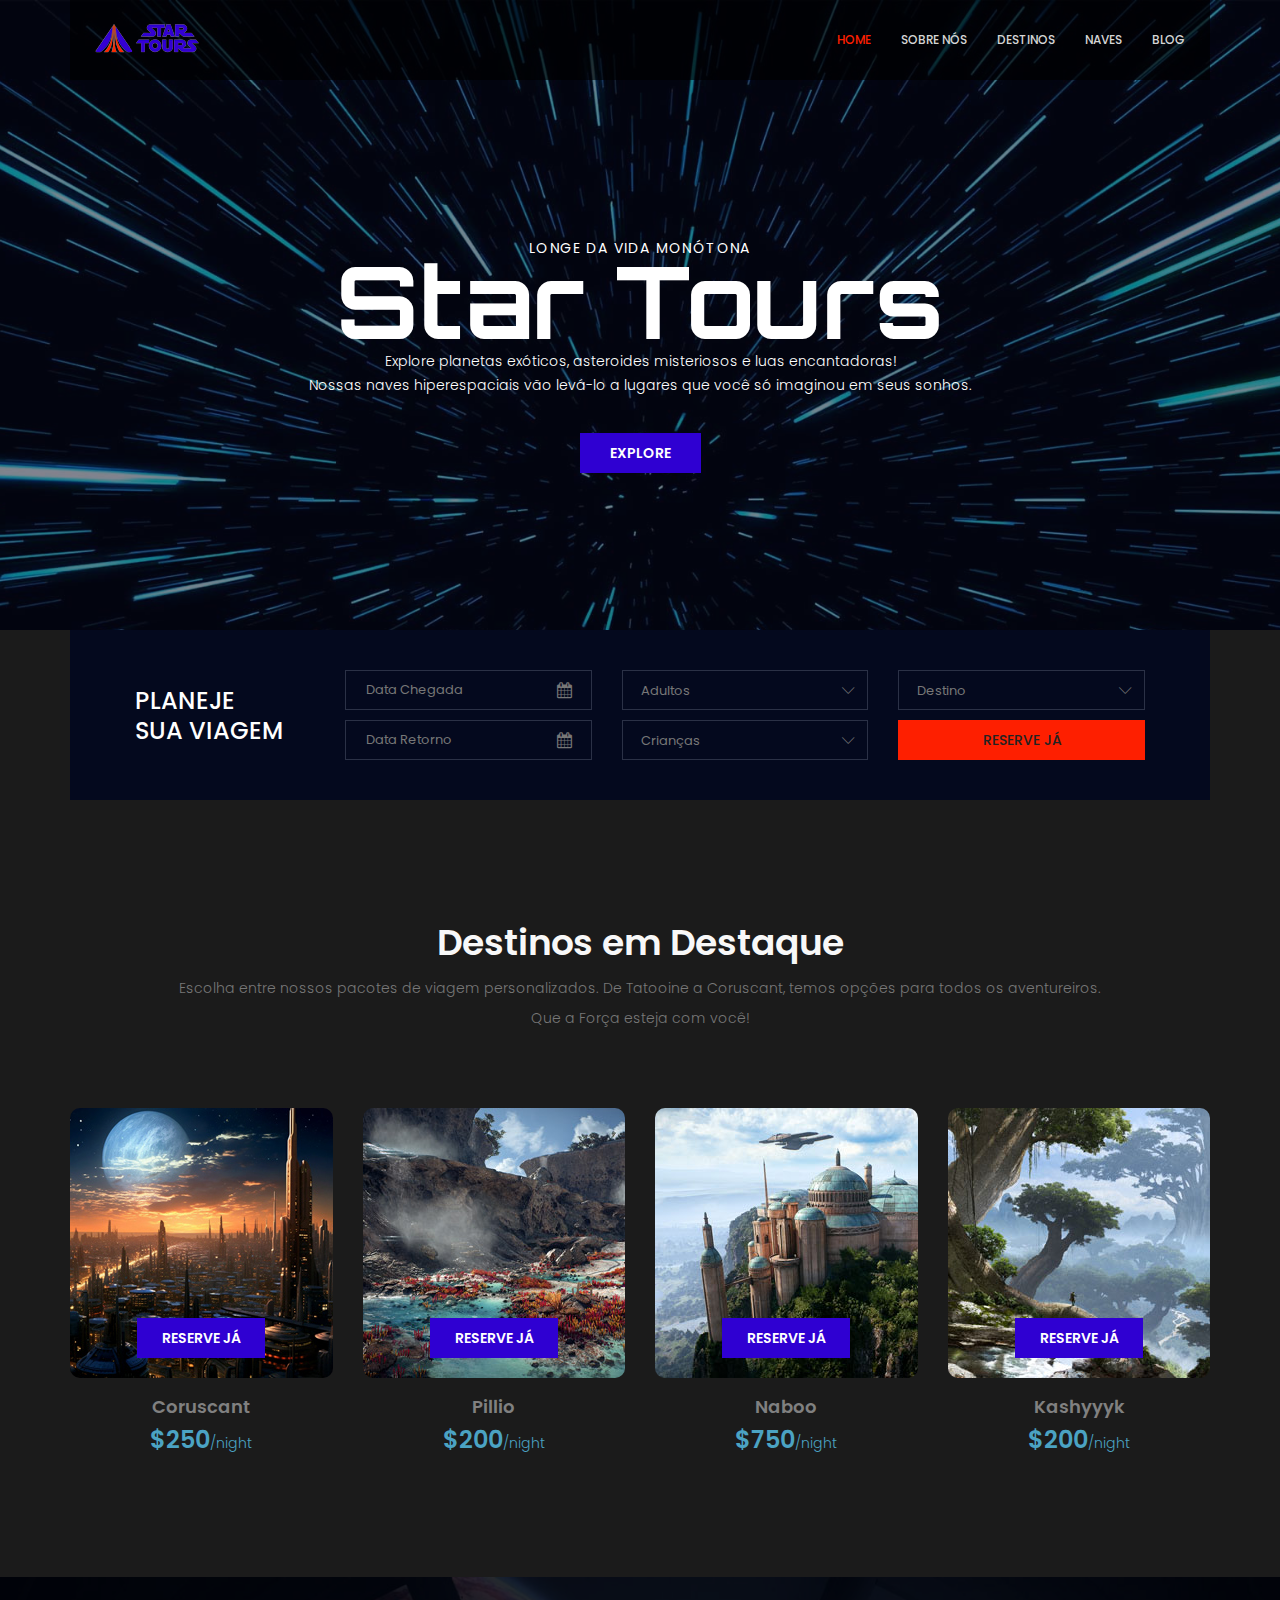
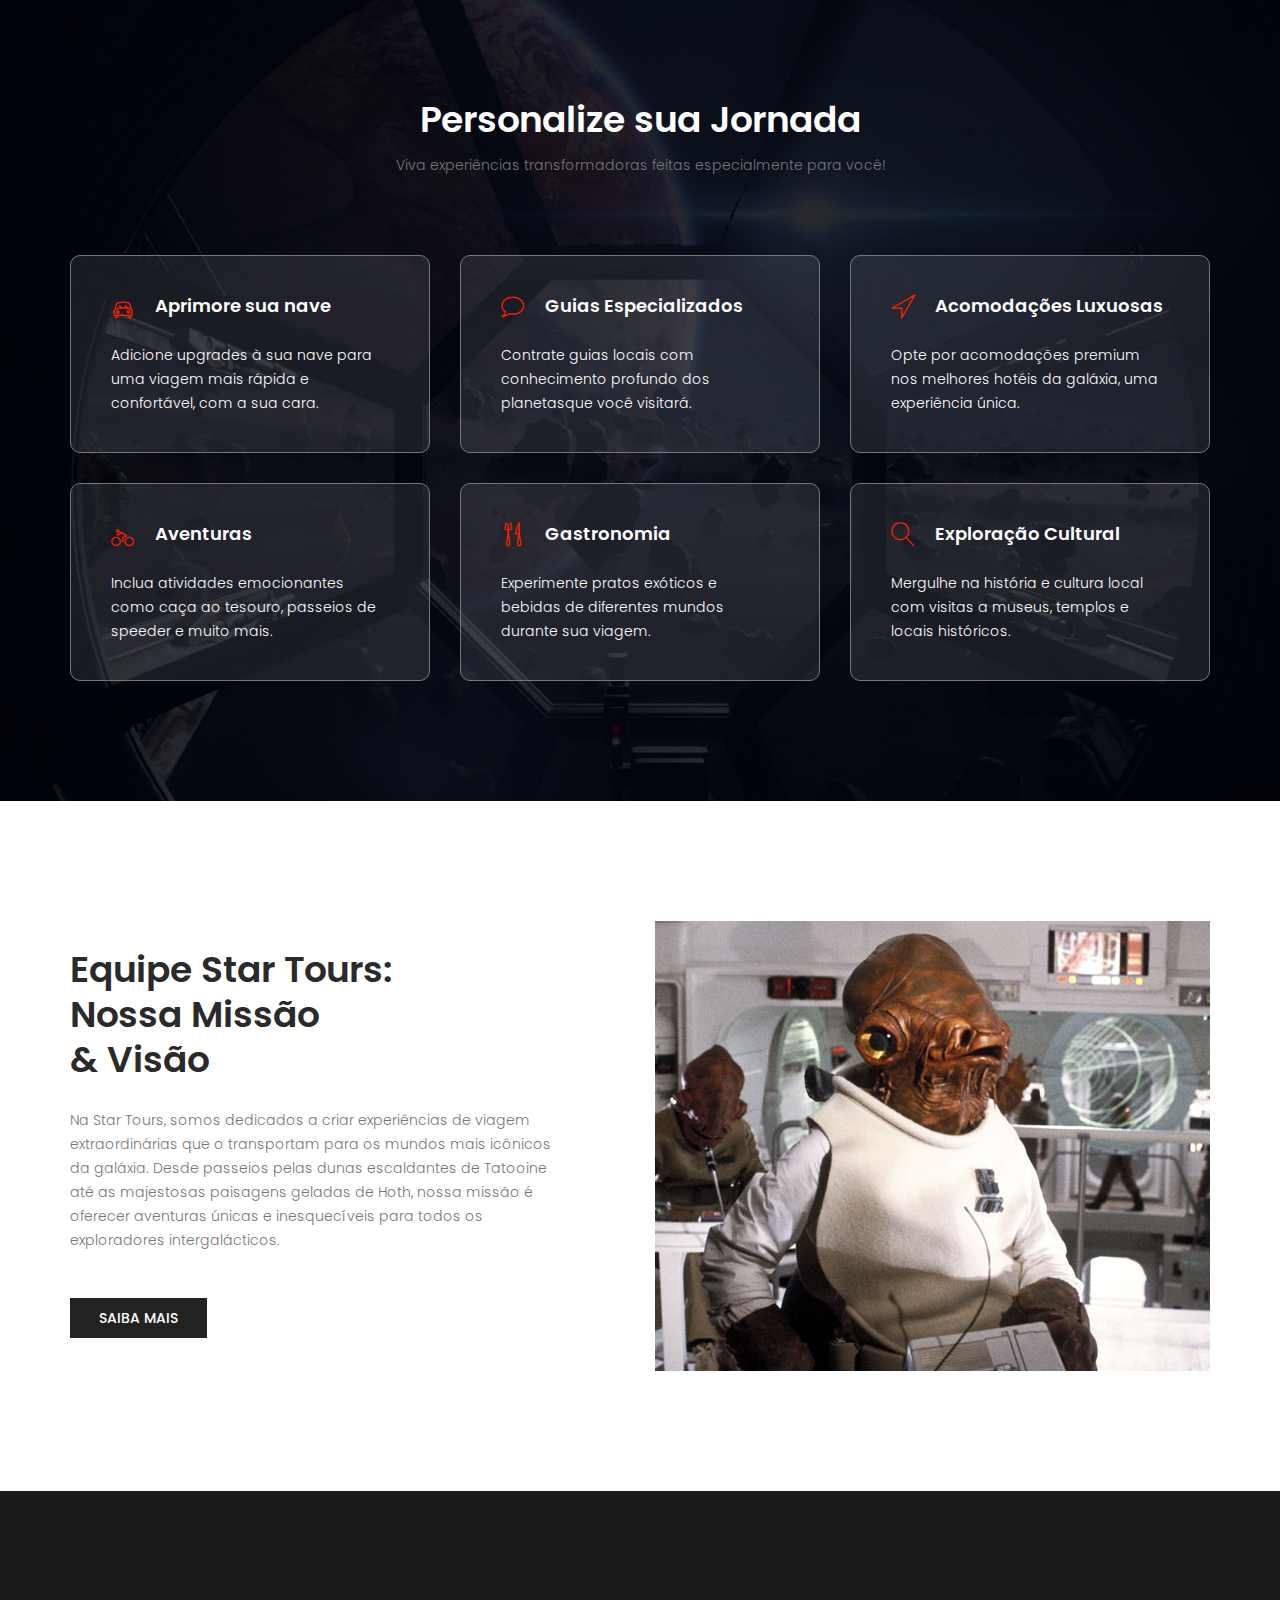
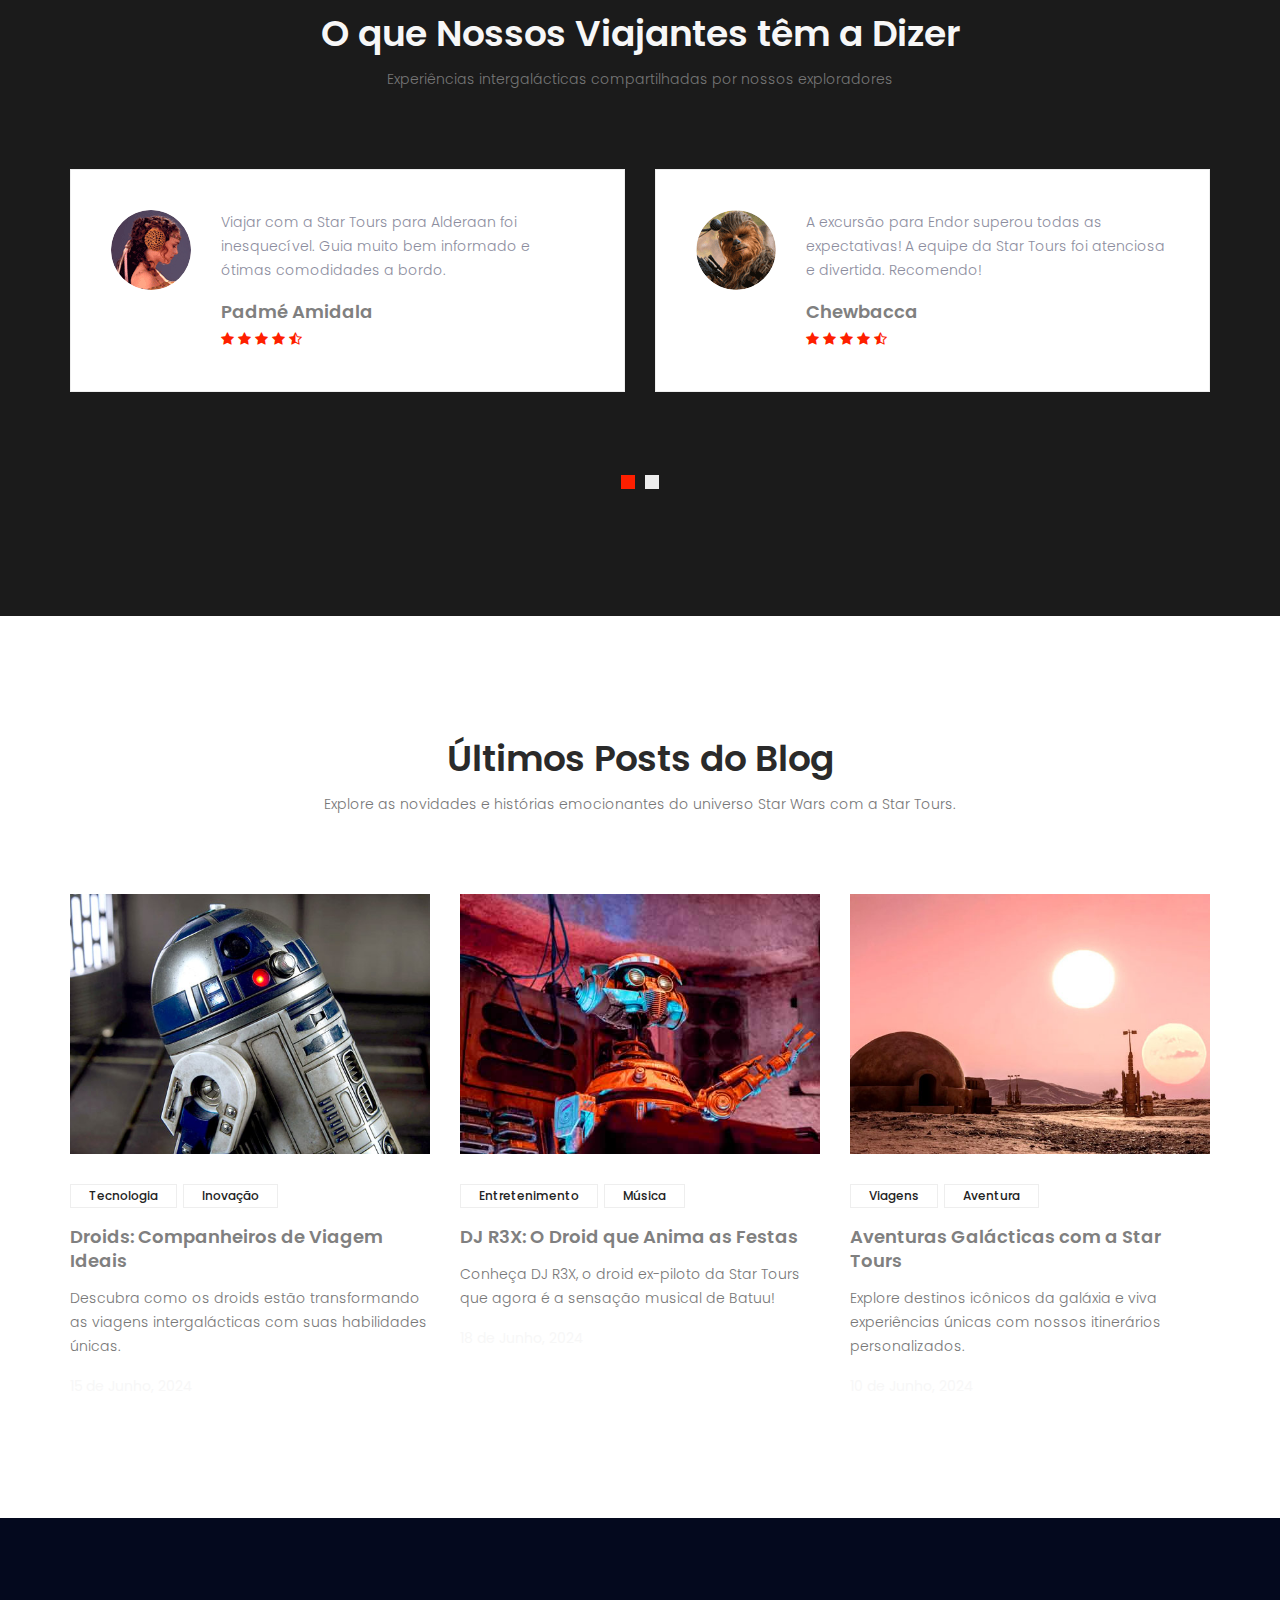
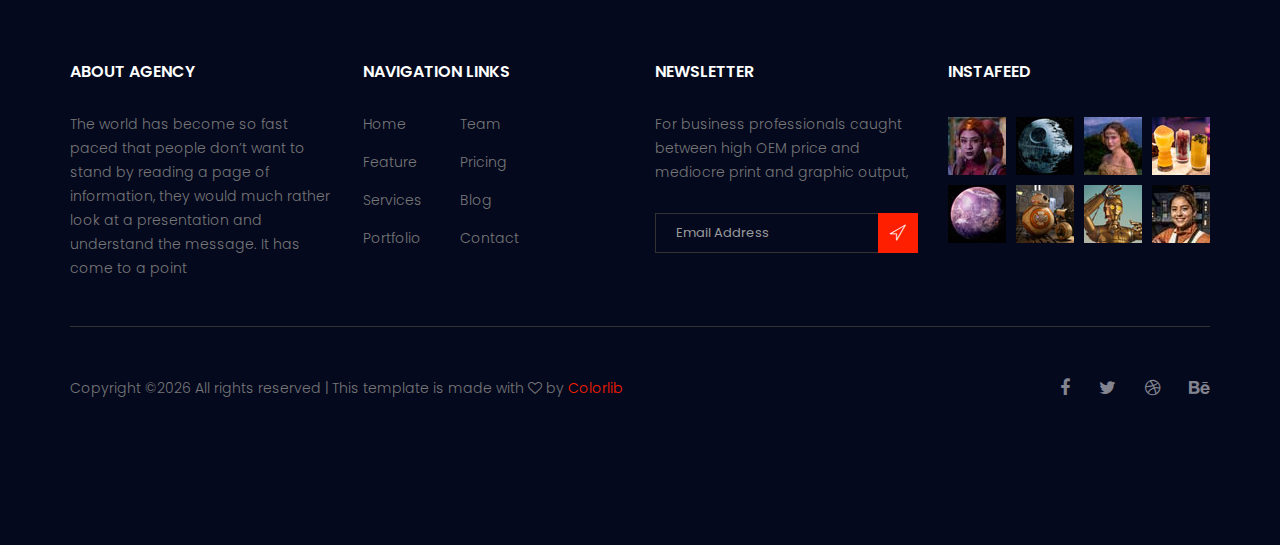
==== commit 3a84ba64: "." ====
--- a/index.html
+++ b/index.html
@@ -198,7 +198,7 @@
             <div class="container">
                 <div class="section_title text-center">
                     <h2 class="title_w">Personalize sua Jornada</h2>
-                    <p>Who are in extremely love with eco friendly system.</p>
+                    <p>Viva experiências transformadoras feitas especialmente para você!</p>
                 </div>
                 <div class="row mb_30">
                     <div class="col-lg-4 col-md-6">
@@ -444,14 +444,14 @@
                         <div class="single-footer-widget instafeed">
                             <h6 class="footer_title">InstaFeed</h6>
                             <ul class="list_style instafeed d-flex flex-wrap">
-                                <li><img src="image/instagram/Image-01.jpg" alt=""></li>
-                                <li><img src="image/instagram/Image-02.jpg" alt=""></li>
-                                <li><img src="image/instagram/Image-03.jpg" alt=""></li>
-                                <li><img src="image/instagram/Image-04.jpg" alt=""></li>
-                                <li><img src="image/instagram/Image-05.jpg" alt=""></li>
-                                <li><img src="image/instagram/Image-06.jpg" alt=""></li>
-                                <li><img src="image/instagram/Image-07.jpg" alt=""></li>
-                                <li><img src="image/instagram/Image-08.jpg" alt=""></li>
+                                <li><img src="image/instagram/alien_woman_icon_instagram.jpg" alt=""></li>
+                                <li><img src="image/instagram/death_star_icon.jpg" alt=""></li>
+                                <li><img src="image/instagram/instagram_post_viajante_star_tours.jpg" alt=""></li>
+                                <li><img src="image/instagram/drinks_icon_instagram.jpg" alt=""></li>
+                                <li><img src="image/instagram/fondor_planeta_icon.jpg" alt=""></li>
+                                <li><img src="image/instagram/bb8_droids_instagram_icon.jpg" alt=""></li>
+                                <li><img src="image/instagram/c3po_droid_instagram_icon.jpg" alt=""></li>
+                                <li><img src="image/instagram/pilot_instagram_icon.jpg" alt=""></li>
                             </ul>
                         </div>
                     </div>						
